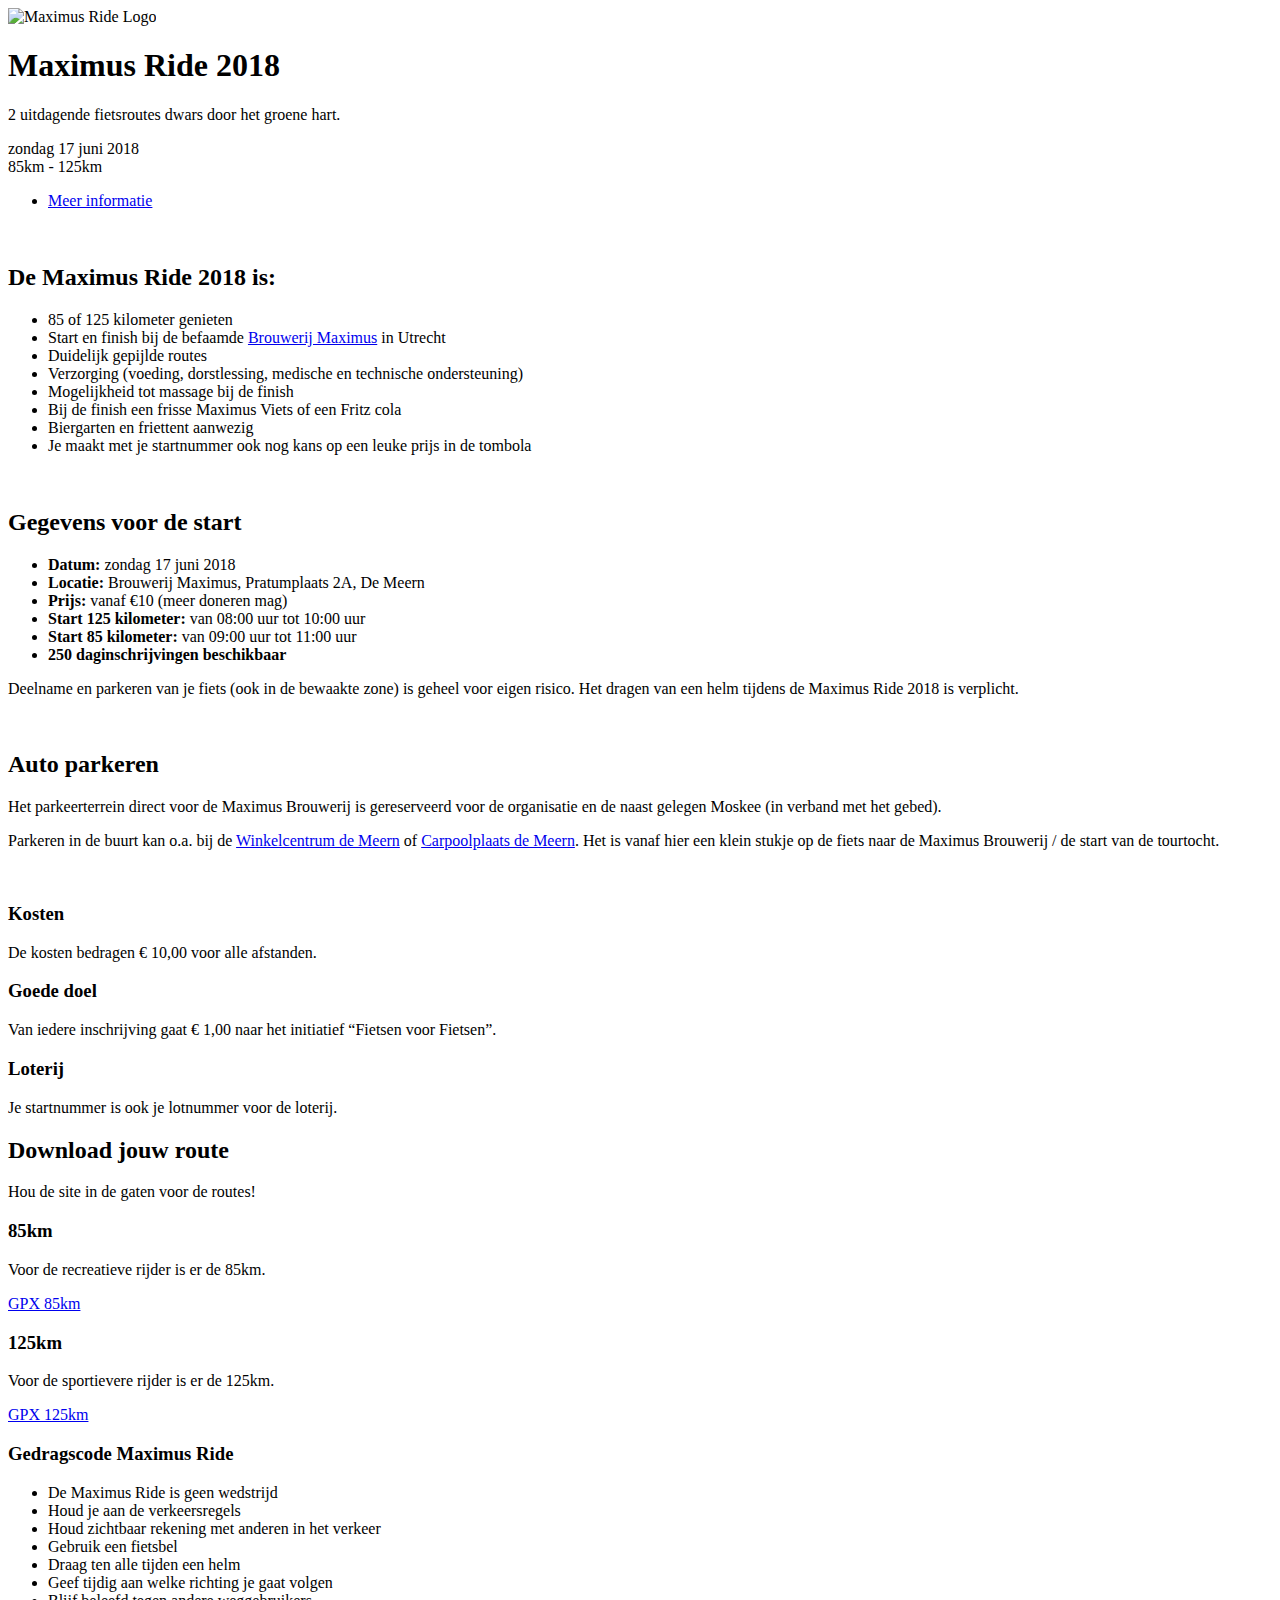
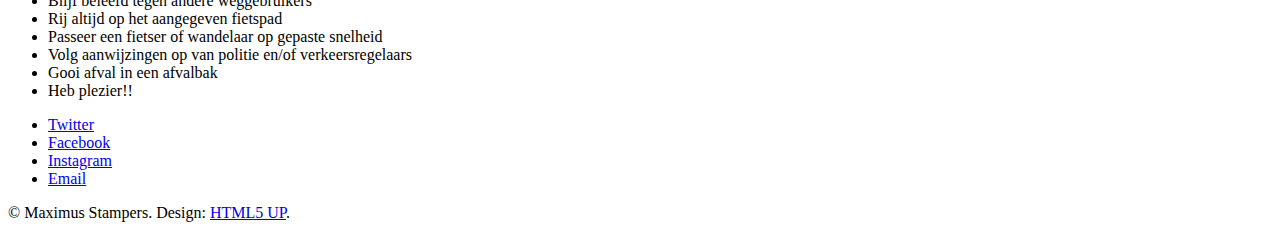
==== index.html @ a83f718f "No "pontje"" ====
<!DOCTYPE HTML>
<html>
	<head>
		<title>Maximus Ride 2018 - zondag 17 juni 2018</title>
		<meta charset="utf-8" />
		<meta name="description" content="Maximus Ride 2018, 2 uitdagende fietsroutes dwars door het groene hart | datum: 17 juni 2018 | afstanden: 85km & 125km">
		<meta name="viewport" content="width=device-width, initial-scale=1" />
		<link rel="stylesheet" href="assets/css/main.css" />
	</head>
	<body>

		<!-- Wrapper -->
			<div id="wrapper" class="divided">

				<!-- One -->
					<section class="banner onload-image-fade-in onload-content-fade-right style2 fullscreen orient-center content-align-center image-position-center">
						<div class="content">
							<img src="images/maximus-ride-logo.svg" alt="Maximus Ride Logo">
							<h1>Maximus Ride 2018</h1>
							<p>2 uitdagende fietsroutes dwars door het groene hart.</p>
							<p class="major"><!--[-->zondag 17 juni 2018<br>85km - 125km<!--]--></p>
							<!-- <p></p> -->
							<ul class="actions vertical">
								<li><a href="#first" class="button icon fa-long-arrow-down big wide smooth-scroll-middle">Meer informatie</a></li>
							</ul>
						</div>
						<div class="image">
							<img src="images/maximus.jpg" alt="" />
						</div>
					</section>

				<!-- Two -->
					<section class="spotlight style1 orient-right content-align-left image-position-center onscroll-image-fade-in" id="first">
						<div class="content">
							<h2>De Maximus Ride 2018 is:</h2>
							<ul>
								<li>85 of 125 kilometer genieten</li>
								<li>Start en finish bij de befaamde <a href='http://www.brouwerijmaximus.nl/' title='Brouwerij Maximus' target='_blank'>Brouwerij Maximus</a> in Utrecht</li>
								<!-- <li>Overtocht met het pontje over de Lek</li> -->
								<li>Duidelijk gepijlde routes</li>
								<li>Verzorging (voeding, dorstlessing, medische en technische ondersteuning)</li>
								<li>Mogelijkheid tot massage bij de finish</li>
								<li>Bij de finish een frisse Maximus Viets of een Fritz cola</li>
								<li>Biergarten en friettent aanwezig</li>
								<li>Je maakt met je startnummer ook nog kans op een leuke prijs in de tombola</li>
							</ul>
						</div>
						<div class="image">
							<img src="images/spotlight01.jpg" alt="" />
						</div>
					</section>

				<!-- Three -->
					<section class="spotlight style1 orient-left content-align-left image-position-center onscroll-image-fade-in">
						<div class="content">
							<h2>Gegevens voor de start</h2>
							<ul>
								<li><strong>Datum:</strong> zondag 17 juni 2018</li>
								<li><strong>Locatie:</strong> Brouwerij Maximus, Pratumplaats 2A, De Meern</li>
								<li><strong>Prijs:</strong> vanaf €10 (meer doneren mag)</li>
								<li><strong>Start 125 kilometer:</strong> van 08:00 uur tot 10:00 uur</li>
								<li><strong>Start 85 kilometer:</strong> van 09:00 uur tot 11:00 uur</li>
								<li><strong>250 daginschrijvingen beschikbaar</strong></li>
							</ul>
							<p>Deelname en parkeren van je fiets (ook in de bewaakte zone) is geheel voor eigen risico. Het dragen van een helm tijdens de Maximus Ride 2018 is verplicht.</p>
						</div>
						<div class="image">
							<img src="images/brouwerij-maximus.jpg" alt="" />
						</div>
					</section>

				<!-- Four -->
					<section class="spotlight style1 orient-right content-align-left image-position-center onscroll-image-fade-in" id="first">
						<div class="content">
							<h2>Auto parkeren</h2>
							<p>Het parkeerterrein direct voor de Maximus Brouwerij is gereserveerd voor de organisatie en de naast gelegen Moskee (in verband met het gebed).</p>
							<p>Parkeren in de buurt kan o.a. bij de <a href='https://www.google.nl/maps/place/Winkelcentrum+De+Meern/@52.0795395,5.0373898,18z/data=!4m5!3m4!1s0x0:0xd7eb134e88cd61e!8m2!3d52.0794537!4d5.0378296'>Winkelcentrum de Meern</a> of <a href='https://www.google.nl/maps/place/Carpoolplaats+De+Meern+(Zuid)/@52.0723272,5.0263444,17z/data=!4m5!3m4!1s0x0:0xf3f510fb3ba8ebaa!8m2!3d52.0711314!4d5.0276291'>Carpoolplaats de Meern</a>. Het is vanaf hier een klein stukje op de fiets naar de Maximus Brouwerij / de start van de tourtocht.</p>
						</div>
						<div class="image">
							<img src="images/parkeren.png" alt="" />
						</div>
					</section>

				<!-- Six -->
					<section class="wrapper style1 align-center">
						<div class="inner">
							<!-- <h2>Ipsum sed consequat</h2>
							<p>Lorem ipsum dolor sit amet, consectetur adipiscing elit. Morbi id ante sed ex pharetra lacinia sit amet vel massa. Donec facilisis laoreet nulla eu bibendum. Donec ut ex risus. Fusce lorem lectus, pharetra pretium massa et, hendrerit vestibulum odio lorem ipsum.</p> -->
							<div class="items style2 medium onscroll-fade-in">
								<section>
									<span class="icon style2 major fa-euro"></span>
									<h3>Kosten</h3>
									<p>De kosten bedragen € 10,00 voor alle afstanden.</p>
								</section>
								<section>
									<span class="icon style2 major fa-heart"></span>
									<h3>Goede doel</h3>
									<p>Van iedere inschrijving gaat € 1,00 naar het initiatief “Fietsen voor Fietsen”.</p>
								</section>
								<section>
									<span class="icon style2 major fa-ticket"></span>
									<h3>Loterij</h3>
									<p>Je startnummer is ook je lotnummer voor de loterij.</p>
								</section>
								<!-- <section>
									<span class="icon style2 major fa-desktop"></span>
									<h3>Aliquam</h3>
									<p>Lorem ipsum dolor sit amet, consectetur adipiscing elit. Morbi dui turpis, cursus eget orci amet aliquam congue semper. Etiam eget ultrices risus nec tempor elit.</p>
								</section>
								<section>
									<span class="icon style2 major fa-refresh"></span>
									<h3>Elit</h3>
									<p>Lorem ipsum dolor sit amet, consectetur adipiscing elit. Morbi dui turpis, cursus eget orci amet aliquam congue semper. Etiam eget ultrices risus nec tempor elit.</p>
								</section>
								<section>
									<span class="icon style2 major fa-hashtag"></span>
									<h3>Morbi</h3>
									<p>Lorem ipsum dolor sit amet, consectetur adipiscing elit. Morbi dui turpis, cursus eget orci amet aliquam congue semper. Etiam eget ultrices risus nec tempor elit.</p>
								</section>
								<section>
									<span class="icon style2 major fa-bolt"></span>
									<h3>Turpis</h3>
									<p>Lorem ipsum dolor sit amet, consectetur adipiscing elit. Morbi dui turpis, cursus eget orci amet aliquam congue semper. Etiam eget ultrices risus nec tempor elit.</p>
								</section>
								<section>
									<span class="icon style2 major fa-envelope"></span>
									<h3>Ultrices</h3>
									<p>Lorem ipsum dolor sit amet, consectetur adipiscing elit. Morbi dui turpis, cursus eget orci amet aliquam congue semper. Etiam eget ultrices risus nec tempor elit.</p>
								</section>
								<section>
									<span class="icon style2 major fa-leaf"></span>
									<h3>Risus</h3>
									<p>Lorem ipsum dolor sit amet, consectetur adipiscing elit. Morbi dui turpis, cursus eget orci amet aliquam congue semper. Etiam eget ultrices risus nec tempor elit.</p>
								</section> -->
							</div>
						</div>
					</section>

					<section class="wrapper style1 align-center">
						<div class="inner">
							<h2>Download jouw route</h2>
							<p>Hou de site in de gaten voor de routes!</p>
							<div class="items style1 big onscroll-fade-in">
								<section>
									<h3>85km</h3>
									<p>Voor de recreatieve rijder is er de 85km.</p>
									<!-- <a href="/routes/85km-Maximus-Ride-2018.gpx" class="button icon fa-download">GPX 85km</a> -->
									<a href="#" class="button icon fa-download disabled">GPX 85km</a>
								</section>
								<section>
									<h3>125km</h3>
									<p>Voor de sportievere rijder is er de 125km.</p>
									<!-- <a href="/routes/125km-Maximus-Ride-2018.gpx" class="button icon fa-download">GPX 125km</a> -->
									<a href="#" class="button icon fa-download disabled">GPX 125km</a>
								</section>
							</div>
						</div>
					</section>

					<!-- Additional Elements -->
					<section class="wrapper style1 align-left">
						<div class="inner">
								<section>
									<div class="content">

										<header>
											<h3>Gedragscode Maximus Ride</h3>
										</header>
										<ul>
											<li>De Maximus Ride is geen wedstrijd</li>
											<li>Houd je aan de verkeersregels</li>
											<li>Houd zichtbaar rekening met anderen in het verkeer</li>
											<li>Gebruik een fietsbel</li>
											<li>Draag ten alle tijden een helm</li>
											<li>Geef tijdig aan welke richting je gaat volgen</li>
											<li>Blijf beleefd tegen andere weggebruikers</li>
											<li>Rij altijd op het aangegeven fietspad</li>
											<li>Passeer een fietser of wandelaar op gepaste snelheid</li>
											<li>Volg aanwijzingen op van politie en/of verkeersregelaars</li>
											<li>Gooi afval in een afvalbak</li>
											<li>Heb plezier!!</li>
										</ul>
									</div>
								</section>
							</div>
						</section>

				<!-- Footer -->
					<footer class="wrapper style1 align-center invert">
						<div class="inner">
							<ul class="icons">
								<li><a href="https://twitter.com/Maximus_Ride" class="icon style2 fa-twitter"><span class="label">Twitter</span></a></li>
								<li><a href="https://www.facebook.com/MaximusRide/" class="icon style2 fa-facebook"><span class="label">Facebook</span></a></li>
								<li><a href="https://www.instagram.com/maximusride3454/" class="icon style2 fa-instagram"><span class="label">Instagram</span></a></li>
								<li><a href="mailto:maximusride@maximus-stampers.nl?Subject=Maximus%20ride" class="icon style2 fa-envelope"><span class="label">Email</span></a></li>
							</ul>
							<p>&copy; Maximus Stampers. Design: <a href="https://html5up.net">HTML5 UP</a>.</p>
						</div>
					</footer>

			</div>

		<!-- Scripts -->
			<script src="assets/js/jquery.min.js"></script>
			<script src="assets/js/jquery.scrollex.min.js"></script>
			<script src="assets/js/jquery.scrolly.min.js"></script>
			<script src="assets/js/skel.min.js"></script>
			<script src="assets/js/util.js"></script>
			<script src="assets/js/main.js"></script>

			<script>
			  (function(i,s,o,g,r,a,m){i['GoogleAnalyticsObject']=r;i[r]=i[r]||function(){
			  (i[r].q=i[r].q||[]).push(arguments)},i[r].l=1*new Date();a=s.createElement(o),
			  m=s.getElementsByTagName(o)[0];a.async=1;a.src=g;m.parentNode.insertBefore(a,m)
			  })(window,document,'script','https://www.google-analytics.com/analytics.js','ga');

			  ga('create', 'UA-97709193-1', 'auto');
			  ga('send', 'pageview');

			</script>

	</body>
	<!--
	Maximus Ride uses Story by HTML5 UP
	html5up.net | @ajlkn
	Free for personal and commercial use under the CCA 3.0 license (html5up.net/license)
	-->
</html>
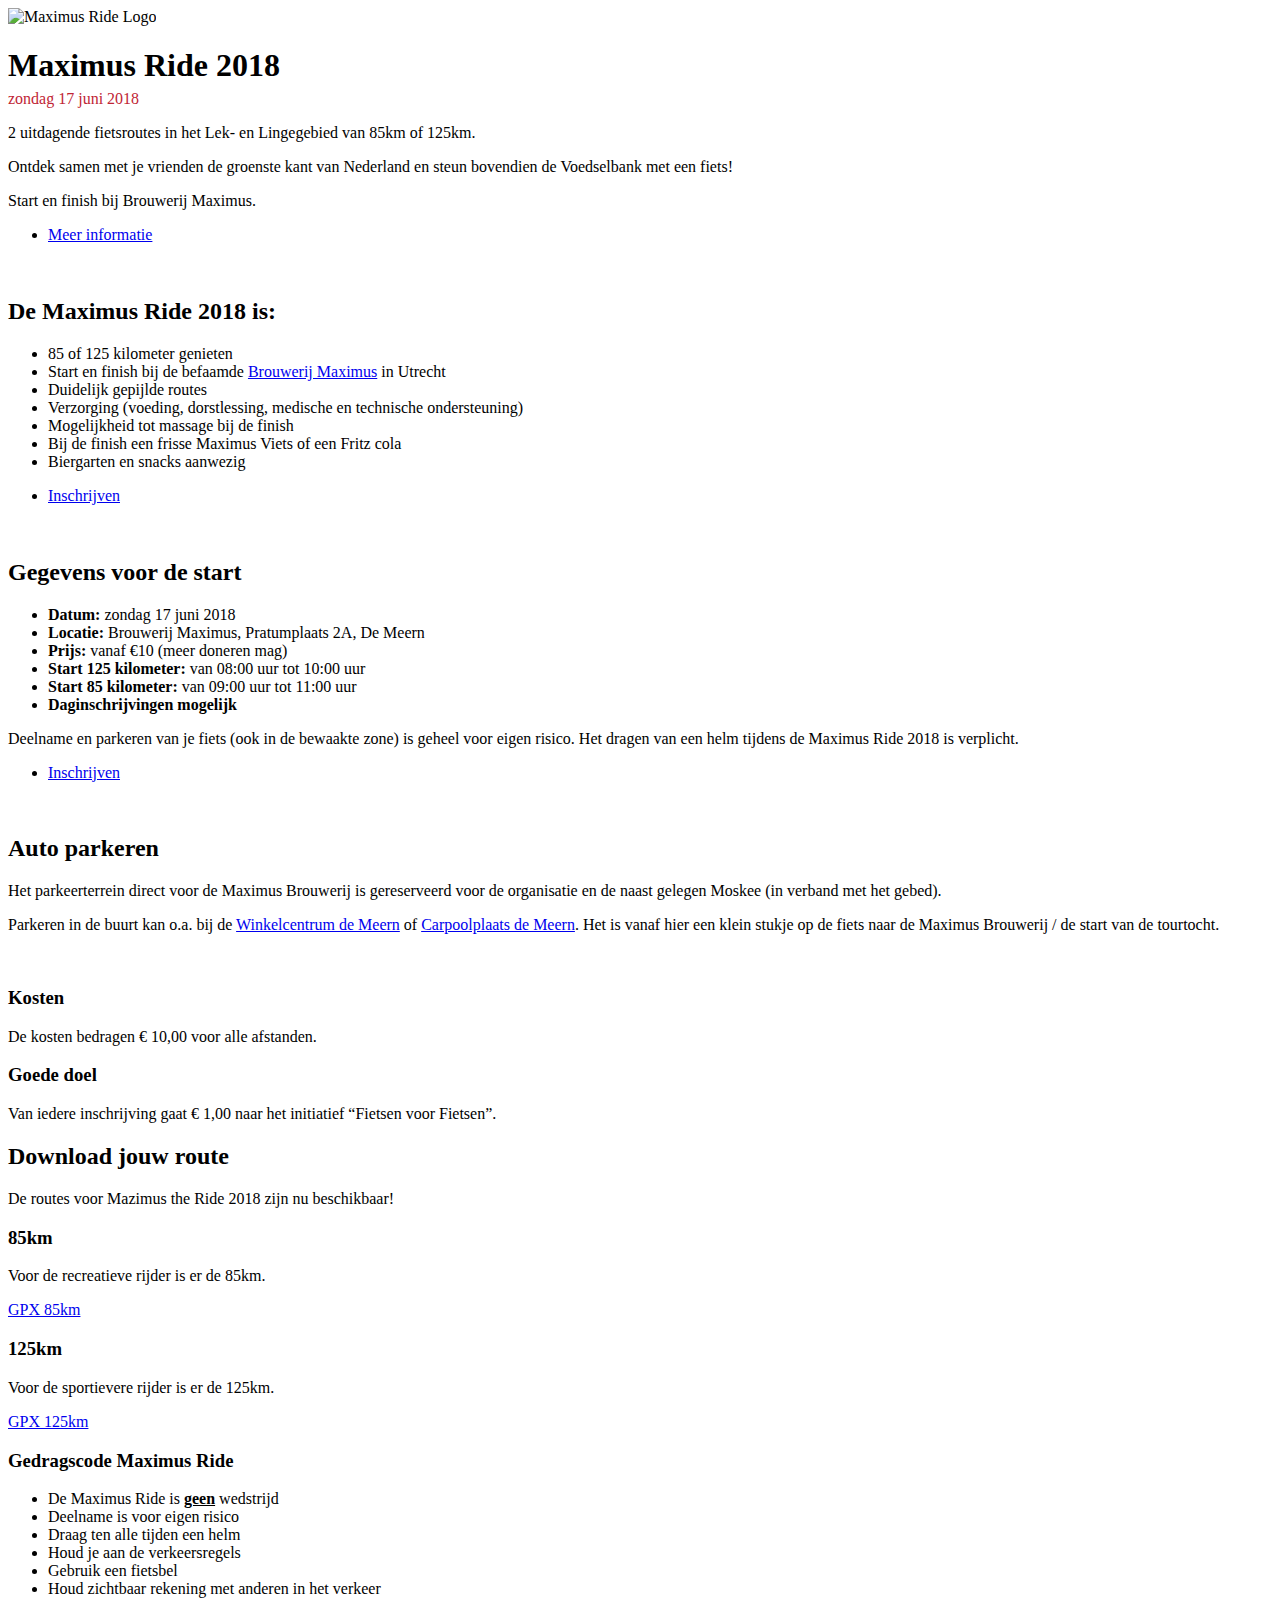
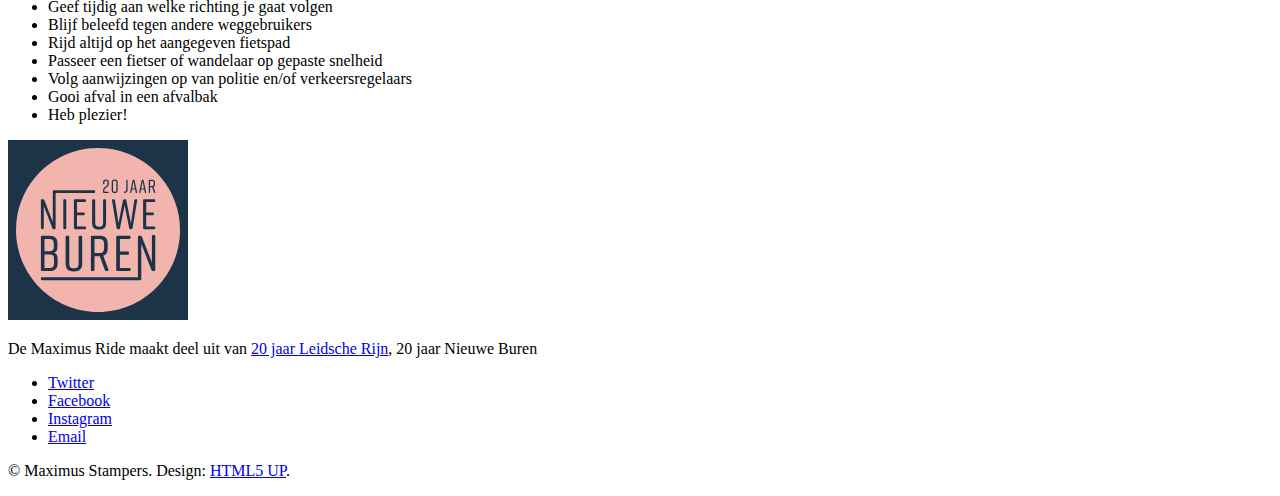
==== commit e5215ae8: "Geen loterij" ====
--- a/index.html
+++ b/index.html
@@ -3,7 +3,7 @@
 	<head>
 		<title>Maximus Ride 2018 - zondag 17 juni 2018</title>
 		<meta charset="utf-8" />
-		<meta name="description" content="Maximus Ride 2018, 2 uitdagende fietsroutes dwars door het groene hart | datum: 17 juni 2018 | afstanden: 85km & 125km">
+		<meta name="description" content="Maximus Ride 2018, 2 uitdagende fietsroutes in het Lek- en Lingegebied | datum: 17 juni 2018 | afstanden: 85km & 125km">
 		<meta name="viewport" content="width=device-width, initial-scale=1" />
 		<link rel="stylesheet" href="assets/css/main.css" />
 	</head>
@@ -17,8 +17,10 @@
 						<div class="content">
 							<img src="images/maximus-ride-logo.svg" alt="Maximus Ride Logo">
 							<h1>Maximus Ride 2018</h1>
-							<p>2 uitdagende fietsroutes dwars door het groene hart.</p>
-							<p class="major"><!--[-->zondag 17 juni 2018<br>85km - 125km<!--]--></p>
+							<p class="major" style='margin-top: -1em; color: #BF2535;'>zondag 17 juni 2018</p>
+							<p>2 uitdagende fietsroutes in het Lek- en Lingegebied van 85km of 125km.</p>
+							<p>Ontdek samen met je vrienden de groenste kant van Nederland en steun bovendien de Voedselbank met een fiets!</p>
+							<p class="major"><!--[-->Start en finish bij Brouwerij Maximus.<!--]--></p>
 							<!-- <p></p> -->
 							<ul class="actions vertical">
 								<li><a href="#first" class="button icon fa-long-arrow-down big wide smooth-scroll-middle">Meer informatie</a></li>
@@ -41,8 +43,10 @@
 								<li>Verzorging (voeding, dorstlessing, medische en technische ondersteuning)</li>
 								<li>Mogelijkheid tot massage bij de finish</li>
 								<li>Bij de finish een frisse Maximus Viets of een Fritz cola</li>
-								<li>Biergarten en friettent aanwezig</li>
-								<li>Je maakt met je startnummer ook nog kans op een leuke prijs in de tombola</li>
+								<li>Biergarten en snacks aanwezig</li>
+							</ul>
+							<ul class="actions vertical">
+								<li><a href="https://maximusstampers.24uurshop.nl/product/2025260/maximus-ride-17-juni-2018" class="button icon fa-external-link-square" target="_blank">Inschrijven</a></li>
 							</ul>
 						</div>
 						<div class="image">
@@ -60,9 +64,12 @@
 								<li><strong>Prijs:</strong> vanaf €10 (meer doneren mag)</li>
 								<li><strong>Start 125 kilometer:</strong> van 08:00 uur tot 10:00 uur</li>
 								<li><strong>Start 85 kilometer:</strong> van 09:00 uur tot 11:00 uur</li>
-								<li><strong>250 daginschrijvingen beschikbaar</strong></li>
+								<li><strong>Daginschrijvingen mogelijk</strong></li>
 							</ul>
 							<p>Deelname en parkeren van je fiets (ook in de bewaakte zone) is geheel voor eigen risico. Het dragen van een helm tijdens de Maximus Ride 2018 is verplicht.</p>
+							<ul class="actions vertical">
+								<li><a href="https://maximusstampers.24uurshop.nl/product/2025260/maximus-ride-17-juni-2018" class="button icon fa-external-link-square" target="_blank">Inschrijven</a></li>
+							</ul>
 						</div>
 						<div class="image">
 							<img src="images/brouwerij-maximus.jpg" alt="" />
@@ -97,11 +104,6 @@
 									<h3>Goede doel</h3>
 									<p>Van iedere inschrijving gaat € 1,00 naar het initiatief “Fietsen voor Fietsen”.</p>
 								</section>
-								<section>
-									<span class="icon style2 major fa-ticket"></span>
-									<h3>Loterij</h3>
-									<p>Je startnummer is ook je lotnummer voor de loterij.</p>
-								</section>
 								<!-- <section>
 									<span class="icon style2 major fa-desktop"></span>
 									<h3>Aliquam</h3>
@@ -139,19 +141,19 @@
 					<section class="wrapper style1 align-center">
 						<div class="inner">
 							<h2>Download jouw route</h2>
-							<p>Hou de site in de gaten voor de routes!</p>
+							<p>De routes voor Mazimus the Ride 2018 zijn nu beschikbaar!</p>
 							<div class="items style1 big onscroll-fade-in">
 								<section>
 									<h3>85km</h3>
 									<p>Voor de recreatieve rijder is er de 85km.</p>
-									<!-- <a href="/routes/85km-Maximus-Ride-2018.gpx" class="button icon fa-download">GPX 85km</a> -->
-									<a href="#" class="button icon fa-download disabled">GPX 85km</a>
+									<a href="/routes/85km-Maximus-Ride-2018.gpx" class="button icon fa-download">GPX 85km</a>
+									<!-- <a href="#" class="button icon fa-download disabled">GPX 85km</a> -->
 								</section>
 								<section>
 									<h3>125km</h3>
 									<p>Voor de sportievere rijder is er de 125km.</p>
-									<!-- <a href="/routes/125km-Maximus-Ride-2018.gpx" class="button icon fa-download">GPX 125km</a> -->
-									<a href="#" class="button icon fa-download disabled">GPX 125km</a>
+									<a href="/routes/125km-Maximus-Ride-2018.gpx" class="button icon fa-download">GPX 125km</a>
+									<!-- <a href="#" class="button icon fa-download disabled">GPX 125km</a> -->
 								</section>
 							</div>
 						</div>
@@ -167,22 +169,32 @@
 											<h3>Gedragscode Maximus Ride</h3>
 										</header>
 										<ul>
-											<li>De Maximus Ride is geen wedstrijd</li>
+											<li>De Maximus Ride is <strong style='text-decoration: underline;'>geen</strong> wedstrijd</li>
+											<li>Deelname is voor eigen risico</li>
+											<li>Draag ten alle tijden een helm</li>
 											<li>Houd je aan de verkeersregels</li>
+											<li>Gebruik een fietsbel</li>
 											<li>Houd zichtbaar rekening met anderen in het verkeer</li>
-											<li>Gebruik een fietsbel</li>
-											<li>Draag ten alle tijden een helm</li>
 											<li>Geef tijdig aan welke richting je gaat volgen</li>
 											<li>Blijf beleefd tegen andere weggebruikers</li>
-											<li>Rij altijd op het aangegeven fietspad</li>
+											<li>Rijd altijd op het aangegeven fietspad</li>
 											<li>Passeer een fietser of wandelaar op gepaste snelheid</li>
 											<li>Volg aanwijzingen op van politie en/of verkeersregelaars</li>
 											<li>Gooi afval in een afvalbak</li>
-											<li>Heb plezier!!</li>
+											<li>Heb plezier!</li>
 										</ul>
 									</div>
 								</section>
 							</div>
+						</section>
+
+						<section class="wrapper style1 align-center">
+							<div class="inner">
+
+								<svg xmlns="http://www.w3.org/2000/svg" width="180" height="180" viewBox="0 0 180 180"><style>.a{fill:#1D3448;}</style><g fill="none"><polygon points="0 180 180 180 180 0 0 0" class="a"/><path d="M172 90C172 135.3 135.3 172 90 172 44.7 172 8 135.3 8 90 8 44.7 44.7 8 90 8 135.3 8 172 44.7 172 90" fill="#F1B5AE"/><g class="a"><path d="M34 89.2L34.6 89.2C35.4 89.2 35.8 88.8 35.8 88L35.8 66 44.4 88.3C44.6 88.9 45 89.2 45.6 89.2L46.5 89.2C47.3 89.2 47.6 88.8 47.6 88L47.6 53 86.1 53C86.8 53 87.1 52.6 87.1 52L87.1 51.2C87.1 50.5 86.8 50.2 86.1 50.2L45.9 50.2C45.2 50.2 44.8 50.6 44.8 51.3L44.8 81.9 36.3 60.1C36.1 59.5 35.7 59.2 35.1 59.2L34 59.2C33.3 59.2 32.9 59.6 32.9 60.3L32.9 88C32.9 88.8 33.3 89.2 34 89.2"/><path d="M58.3 88L58.3 60.3C58.3 59.6 57.9 59.2 57.2 59.2L56.4 59.2C55.6 59.2 55.3 59.6 55.3 60.3L55.3 88C55.3 88.8 55.6 89.2 56.4 89.2L57.2 89.2C57.9 89.2 58.3 88.8 58.3 88"/><path d="M78.1 88L78.1 87.5C78.1 86.8 77.7 86.4 77 86.4L69 86.4 69 75.3 75.6 75.3C76.3 75.3 76.7 75 76.7 74.2L76.7 73.7C76.7 73 76.3 72.6 75.6 72.6L69 72.6 69 62 76.9 62C77.6 62 78 61.6 78 60.9L78 60.3C78 59.6 77.6 59.2 76.9 59.2L67 59.2C66.3 59.2 65.9 59.6 65.9 60.3L65.9 88C65.9 88.8 66.3 89.2 67 89.2L77 89.2C77.7 89.2 78.1 88.8 78.1 88"/><path d="M86 59.2L85.2 59.2C84.5 59.2 84.1 59.6 84.1 60.3L84.1 83.2C84.1 87.6 86.5 89.5 91 89.5L91.2 89.5C95.7 89.5 98.1 87.5 98.1 83.2L98.1 60.3C98.1 59.6 97.8 59.2 97 59.2L96.2 59.2C95.5 59.2 95.1 59.6 95.1 60.3L95.1 82.4C95.1 85.5 94 86.7 91.1 86.7 88.3 86.7 87.2 85.5 87.2 82.4L87.2 60.3C87.2 59.6 86.8 59.2 86 59.2"/><path d="M105.8 59.2L105 59.2C104.2 59.2 103.8 59.7 104 60.4L108.6 88.1C108.7 88.8 109.1 89.2 109.8 89.2L110.8 89.2C111.4 89.2 111.9 88.9 112 88.2L116.6 65.2 121.2 88.2C121.4 88.8 121.8 89.2 122.5 89.2L123.4 89.2C124.1 89.2 124.4 88.8 124.6 88.1L129.2 60.4C129.3 59.7 128.9 59.2 128.2 59.2L127.5 59.2C126.8 59.2 126.4 59.6 126.3 60.3L122.9 83.3 118.3 60.2C118.2 59.6 117.7 59.2 117.1 59.2L116.2 59.2C115.6 59.2 115.1 59.6 115 60.2L110.5 83.3 107 60.3C106.9 59.6 106.5 59.2 105.8 59.2"/><path d="M146.2 86.4L138.2 86.4 138.2 75.3 144.8 75.3C145.5 75.3 145.9 75 145.9 74.2L145.9 73.7C145.9 73 145.5 72.6 144.8 72.6L138.2 72.6 138.2 62 146.1 62C146.8 62 147.2 61.6 147.2 60.9L147.2 60.3C147.2 59.6 146.8 59.2 146.1 59.2L136.2 59.2C135.5 59.2 135.1 59.6 135.1 60.3L135.1 88C135.1 88.8 135.5 89.2 136.2 89.2L146.2 89.2C146.9 89.2 147.3 88.8 147.3 88L147.3 87.5C147.3 86.8 146.9 86.4 146.2 86.4"/><path d="M36.5 114.5L41.6 114.5C44.5 114.5 46 115.6 46 118.1L46 123.4C46 126.4 44.8 127.9 41.6 127.9L36.5 127.9 36.5 114.5ZM36.5 99L41.4 99C44.6 99 45.8 100.5 45.8 103.5L45.8 107.6C45.8 110.1 44.3 111.2 41.4 111.2L36.5 111.2 36.5 99ZM34.2 131.1L41.4 131.1C46.8 131.1 49.6 128.3 49.6 124.2L49.6 118.4C49.6 115.9 48.8 113.2 45.5 112.7 48.6 112.4 49.4 109.6 49.4 107.2L49.4 102.7C49.4 98.6 46.9 95.8 41.5 95.8L34.2 95.8C33.4 95.8 32.9 96.2 32.9 97.1L32.9 129.8C32.9 130.7 33.4 131.1 34.2 131.1Z"/><path d="M65.8 131.5L66 131.5C71.4 131.5 74.2 129.2 74.2 124.1L74.2 97.1C74.2 96.2 73.7 95.8 72.9 95.8L71.9 95.8C71.1 95.8 70.6 96.2 70.6 97.1L70.6 123.2C70.6 126.8 69.3 128.3 65.9 128.3 62.5 128.3 61.3 126.8 61.3 123.2L61.3 97.1C61.3 96.2 60.8 95.8 59.9 95.8L58.9 95.8C58.1 95.8 57.6 96.2 57.6 97.1L57.6 124.1C57.6 129.3 60.5 131.5 65.8 131.5"/><path d="M96.1 107.9C96.1 111.6 94.6 113 91.2 113L86.5 113 86.5 99 91.2 99C94.6 99 96.1 100.5 96.1 104.1L96.1 107.9ZM99.7 108.7L99.7 103.2C99.7 98.2 96.8 95.8 91.4 95.8L84.2 95.8C83.4 95.8 82.9 96.2 82.9 97.1L82.9 129.8C82.9 130.7 83.4 131.1 84.2 131.1L85.2 131.1C86 131.1 86.5 130.7 86.5 129.8L86.5 116.2 91.8 116.2 96.8 130.1C97.1 130.8 97.6 131.1 98.3 131.1L99.4 131.1C100.3 131.1 100.7 130.5 100.4 129.6L95.3 115.7C98.2 114.7 99.7 112.4 99.7 108.7Z"/><path d="M121.2 99C122.1 99 122.5 98.6 122.5 97.7L122.5 97.1C122.5 96.2 122.1 95.8 121.2 95.8L109.6 95.8C108.7 95.8 108.2 96.2 108.2 97.1L108.2 129.8C108.2 130.7 108.7 131.1 109.6 131.1L121.4 131.1C122.2 131.1 122.7 130.7 122.7 129.8L122.7 129.2C122.7 128.3 122.2 127.9 121.4 127.9L111.9 127.9 111.9 114.8 119.7 114.8C120.5 114.8 121 114.4 121 113.5L121 112.9C121 112 120.5 111.6 119.7 111.6L111.9 111.6 111.9 99 121.2 99"/><path d="M146 95.1L145.2 95.1C144.4 95.1 143.9 95.6 143.9 96.4L143.9 122.6 133.9 96.8C133.7 96.1 133.2 95.8 132.5 95.8L131.2 95.8C130.3 95.8 129.9 96.2 129.9 97.1L129.9 137.3 33.9 137.3C33.3 137.3 32.9 137.7 32.9 138.4L32.9 139.1C32.9 139.8 33.3 140.2 33.9 140.2L132.1 140.2C132.5 140.2 132.7 140.1 132.9 139.9 133.1 139.6 133.3 139.3 133.3 138.9L133.3 103.8 143.4 130.1C143.7 130.8 144.2 131.1 144.9 131.1L146 131.1C146.9 131.1 147.3 130.7 147.3 129.8L147.3 96.4C147.3 95.6 146.9 95.1 146 95.1"/><path d="M95.5 52.9L100.3 52.9C100.7 52.9 100.8 52.7 100.8 52.4L100.8 52.2C100.8 51.9 100.7 51.7 100.3 51.7L96.4 51.7 96.4 50.2C96.4 49.2 97.1 48.5 98.4 47.4 99.7 46.3 100.8 45.5 100.8 44.2L100.8 42.3C100.8 40.5 99.9 39.6 98 39.6L97.9 39.6C96.1 39.6 95.1 40.5 95.1 42.3L95.1 43.7C95.1 44 95.3 44.2 95.6 44.2L95.9 44.2C96.2 44.2 96.4 44 96.4 43.7L96.4 42.5C96.4 41.3 96.9 40.8 97.9 40.8 99 40.8 99.5 41.3 99.5 42.5L99.5 44C99.5 44.9 98.9 45.4 97.7 46.4 96.2 47.5 95.1 48.5 95.1 50.2L95.1 52.4C95.1 52.7 95.2 52.9 95.5 52.9"/><path d="M105 42.7C105 41.3 105.6 40.8 106.7 40.8 107.8 40.8 108.4 41.3 108.4 42.7L108.4 49.9C108.4 51.3 107.8 51.8 106.7 51.8 105.6 51.8 105 51.3 105 49.9L105 42.7ZM106.6 53L106.8 53C108.6 53 109.7 52.1 109.7 50.2L109.7 42.4C109.7 40.5 108.6 39.6 106.8 39.6L106.6 39.6C104.7 39.6 103.7 40.5 103.7 42.4L103.7 50.2C103.7 52.1 104.7 53 106.6 53Z"/><path d="M116.4 52.9L116.5 52.9C118.5 52.9 119.6 52 119.6 50.1L119.6 40.2C119.6 39.9 119.4 39.8 119.1 39.8L118.8 39.8C118.5 39.8 118.3 39.9 118.3 40.2L118.3 49.7C118.3 51.1 117.7 51.6 116.5 51.6L116.4 51.6C116.1 51.6 115.9 51.8 115.9 52.1L115.9 52.4C115.9 52.7 116.1 52.9 116.4 52.9"/><path d="M125.6 41.6L126.9 48.4 124.2 48.4 125.6 41.6ZM122.5 52.9L122.9 52.9C123.2 52.9 123.3 52.7 123.4 52.4L123.9 49.6 127.2 49.6 127.7 52.4C127.8 52.7 128 52.9 128.3 52.9L128.6 52.9C129 52.9 129.2 52.7 129.1 52.3L126.5 40.2C126.4 39.9 126.2 39.8 125.9 39.8L125.2 39.8C124.9 39.8 124.7 39.9 124.7 40.2L122.1 52.3C122 52.7 122.2 52.9 122.5 52.9Z"/><path d="M134.6 41.6L136 48.4 133.2 48.4 134.6 41.6ZM131.6 52.9L131.9 52.9C132.2 52.9 132.4 52.7 132.4 52.4L133 49.6 136.2 49.6 136.8 52.4C136.8 52.7 137 52.9 137.3 52.9L137.7 52.9C138 52.9 138.2 52.7 138.2 52.3L135.5 40.2C135.5 39.9 135.3 39.8 135 39.8L134.3 39.8C134 39.8 133.8 39.9 133.7 40.2L131.1 52.3C131.1 52.7 131.3 52.9 131.6 52.9Z"/><path d="M142.1 41L143.9 41C145.1 41 145.7 41.5 145.7 42.9L145.7 44.2C145.7 45.6 145.1 46.1 143.9 46.1L142.1 46.1 142.1 41ZM141.3 52.9L141.6 52.9C141.9 52.9 142.1 52.7 142.1 52.4L142.1 47.3 144.1 47.3 145.9 52.5C146 52.7 146.2 52.9 146.5 52.9L146.9 52.9C147.2 52.9 147.4 52.6 147.3 52.3L145.4 47.1C146.4 46.8 147 45.9 147 44.6L147 42.5C147 40.6 145.9 39.8 143.9 39.8L141.3 39.8C140.9 39.8 140.8 39.9 140.8 40.2L140.8 52.4C140.8 52.7 140.9 52.9 141.3 52.9Z"/></g></g></svg>
+								<p>De Maximus Ride maakt deel uit van <a href='http://www.20jaarleidscherijn.nl'>20 jaar Leidsche Rijn</a>, 20 jaar Nieuwe Buren</p>
+							</div>
+
 						</section>
 
 				<!-- Footer -->
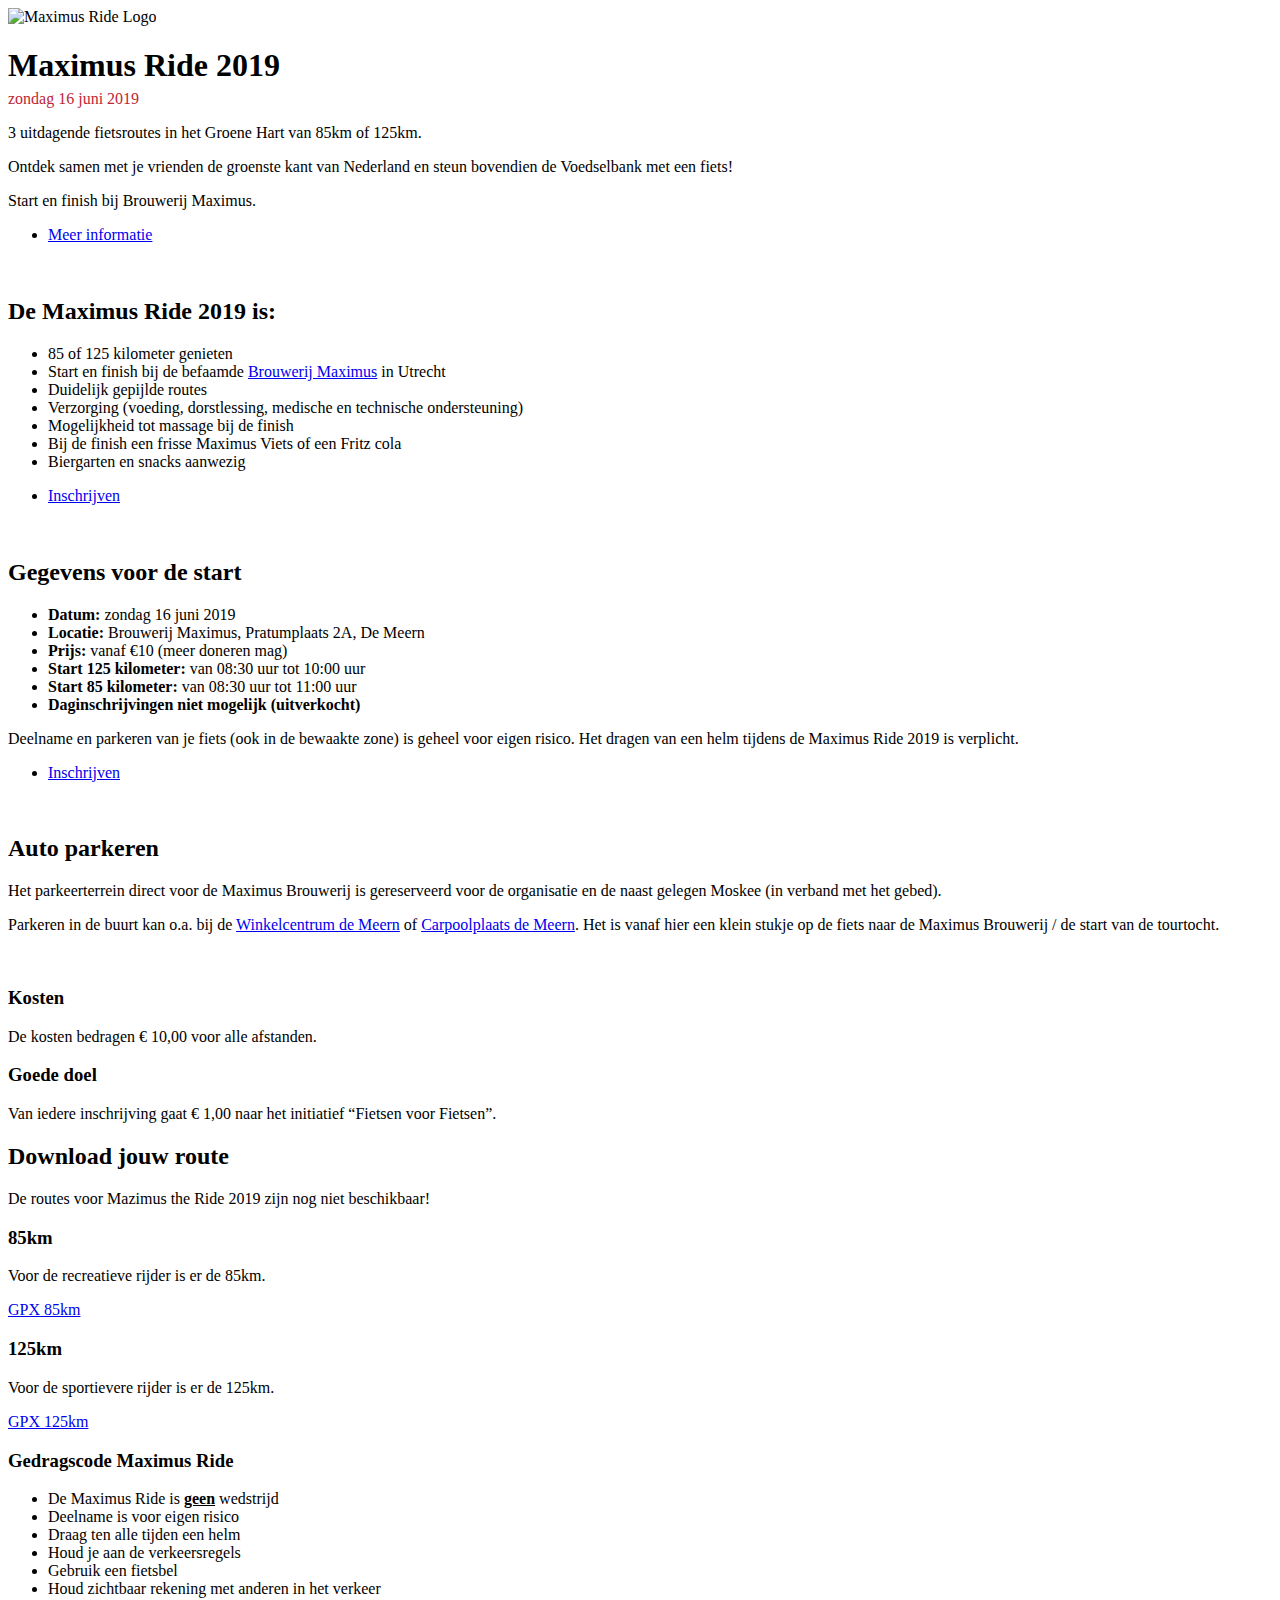
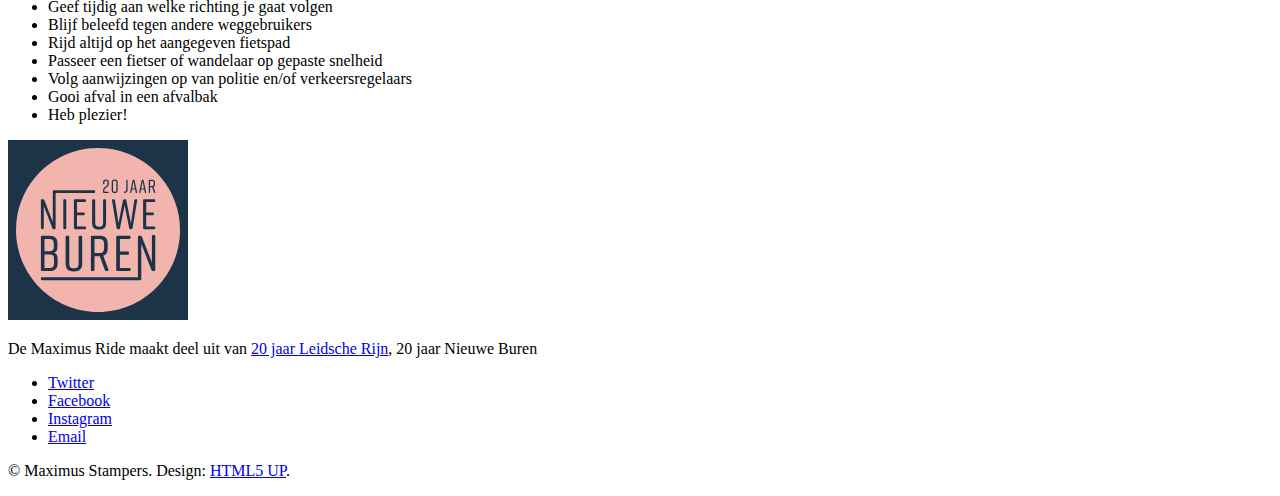
==== commit 0b59a07d: "Update index.html" ====
--- a/index.html
+++ b/index.html
@@ -1,9 +1,9 @@
 <!DOCTYPE HTML>
 <html>
 	<head>
-		<title>Maximus Ride 2018 - zondag 17 juni 2018</title>
+		<title>Maximus Ride 2019 - zondag 16 juni 2019</title>
 		<meta charset="utf-8" />
-		<meta name="description" content="Maximus Ride 2018, 2 uitdagende fietsroutes in het Lek- en Lingegebied | datum: 17 juni 2018 | afstanden: 85km & 125km">
+		<meta name="description" content="Maximus Ride 2019, 2 uitdagende fietsroutes in het Lek- en Lingegebied | datum: 16 juni 2019 | afstanden: 85km & 125km">
 		<meta name="viewport" content="width=device-width, initial-scale=1" />
 		<link rel="stylesheet" href="assets/css/main.css" />
 	</head>
@@ -15,10 +15,10 @@
 				<!-- One -->
 					<section class="banner onload-image-fade-in onload-content-fade-right style2 fullscreen orient-center content-align-center image-position-center">
 						<div class="content">
-							<img src="images/maximus-ride-logo.svg" alt="Maximus Ride Logo">
-							<h1>Maximus Ride 2018</h1>
-							<p class="major" style='margin-top: -1em; color: #BF2535;'>zondag 17 juni 2018</p>
-							<p>2 uitdagende fietsroutes in het Lek- en Lingegebied van 85km of 125km.</p>
+							<img src="images/maximus-ride-logo-2019.svg" alt="Maximus Ride Logo">
+							<h1>Maximus Ride 2019</h1>
+							<p class="major" style='margin-top: -1em; color: #BF2535;'>zondag 16 juni 2019</p>
+							<p>3 uitdagende fietsroutes in het Groene Hart van 85km of 125km.</p>
 							<p>Ontdek samen met je vrienden de groenste kant van Nederland en steun bovendien de Voedselbank met een fiets!</p>
 							<p class="major"><!--[-->Start en finish bij Brouwerij Maximus.<!--]--></p>
 							<!-- <p></p> -->
@@ -34,7 +34,7 @@
 				<!-- Two -->
 					<section class="spotlight style1 orient-right content-align-left image-position-center onscroll-image-fade-in" id="first">
 						<div class="content">
-							<h2>De Maximus Ride 2018 is:</h2>
+							<h2>De Maximus Ride 2019 is:</h2>
 							<ul>
 								<li>85 of 125 kilometer genieten</li>
 								<li>Start en finish bij de befaamde <a href='http://www.brouwerijmaximus.nl/' title='Brouwerij Maximus' target='_blank'>Brouwerij Maximus</a> in Utrecht</li>
@@ -46,7 +46,7 @@
 								<li>Biergarten en snacks aanwezig</li>
 							</ul>
 							<ul class="actions vertical">
-								<li><a href="https://maximusstampers.24uurshop.nl/product/2025260/maximus-ride-17-juni-2018" class="button icon fa-external-link-square" target="_blank">Inschrijven</a></li>
+								<li><a href="https://maximusstampers.24uurshop.nl/product/2025260/maximus-ride-17-juni-2019" class="button icon fa-external-link-square" target="_blank">Inschrijven</a></li>
 							</ul>
 						</div>
 						<div class="image">
@@ -59,16 +59,16 @@
 						<div class="content">
 							<h2>Gegevens voor de start</h2>
 							<ul>
-								<li><strong>Datum:</strong> zondag 17 juni 2018</li>
+								<li><strong>Datum:</strong> zondag 16 juni 2019</li>
 								<li><strong>Locatie:</strong> Brouwerij Maximus, Pratumplaats 2A, De Meern</li>
 								<li><strong>Prijs:</strong> vanaf €10 (meer doneren mag)</li>
-								<li><strong>Start 125 kilometer:</strong> van 08:00 uur tot 10:00 uur</li>
-								<li><strong>Start 85 kilometer:</strong> van 09:00 uur tot 11:00 uur</li>
-								<li><strong>Daginschrijvingen mogelijk</strong></li>
-							</ul>
-							<p>Deelname en parkeren van je fiets (ook in de bewaakte zone) is geheel voor eigen risico. Het dragen van een helm tijdens de Maximus Ride 2018 is verplicht.</p>
+								<li><strong>Start 125 kilometer:</strong> van 08:30 uur tot 10:00 uur</li>
+								<li><strong>Start 85 kilometer:</strong> van 08:30 uur tot 11:00 uur</li>
+								<li><strong>Daginschrijvingen niet mogelijk (uitverkocht)</strong></li>
+							</ul>
+							<p>Deelname en parkeren van je fiets (ook in de bewaakte zone) is geheel voor eigen risico. Het dragen van een helm tijdens de Maximus Ride 2019 is verplicht.</p>
 							<ul class="actions vertical">
-								<li><a href="https://maximusstampers.24uurshop.nl/product/2025260/maximus-ride-17-juni-2018" class="button icon fa-external-link-square" target="_blank">Inschrijven</a></li>
+								<li><a href="https://maximusstampers.24uurshop.nl/product/2025260/maximus-ride-17-juni-2019" class="button icon fa-external-link-square" target="_blank">Inschrijven</a></li>
 							</ul>
 						</div>
 						<div class="image">
@@ -141,19 +141,19 @@
 					<section class="wrapper style1 align-center">
 						<div class="inner">
 							<h2>Download jouw route</h2>
-							<p>De routes voor Mazimus the Ride 2018 zijn nu beschikbaar!</p>
+							<p>De routes voor Mazimus the Ride 2019 zijn nog niet beschikbaar!</p>
 							<div class="items style1 big onscroll-fade-in">
 								<section>
 									<h3>85km</h3>
 									<p>Voor de recreatieve rijder is er de 85km.</p>
-									<a href="/routes/85km-Maximus-Ride-2018.gpx" class="button icon fa-download">GPX 85km</a>
-									<!-- <a href="#" class="button icon fa-download disabled">GPX 85km</a> -->
+									<!-- <a href="/routes/85km-Maximus-Ride-2019.gpx" class="button icon fa-download">GPX 85km</a> -->
+									<a href="#" class="button icon fa-download disabled">GPX 85km</a>
 								</section>
 								<section>
 									<h3>125km</h3>
 									<p>Voor de sportievere rijder is er de 125km.</p>
-									<a href="/routes/125km-Maximus-Ride-2018.gpx" class="button icon fa-download">GPX 125km</a>
-									<!-- <a href="#" class="button icon fa-download disabled">GPX 125km</a> -->
+									<!-- <a href="/routes/125km-Maximus-Ride-2019.gpx" class="button icon fa-download">GPX 125km</a> -->
+									<a href="#" class="button icon fa-download disabled">GPX 125km</a>
 								</section>
 							</div>
 						</div>
@@ -237,4 +237,4 @@
 	html5up.net | @ajlkn
 	Free for personal and commercial use under the CCA 3.0 license (html5up.net/license)
 	-->
-</html>+</html>
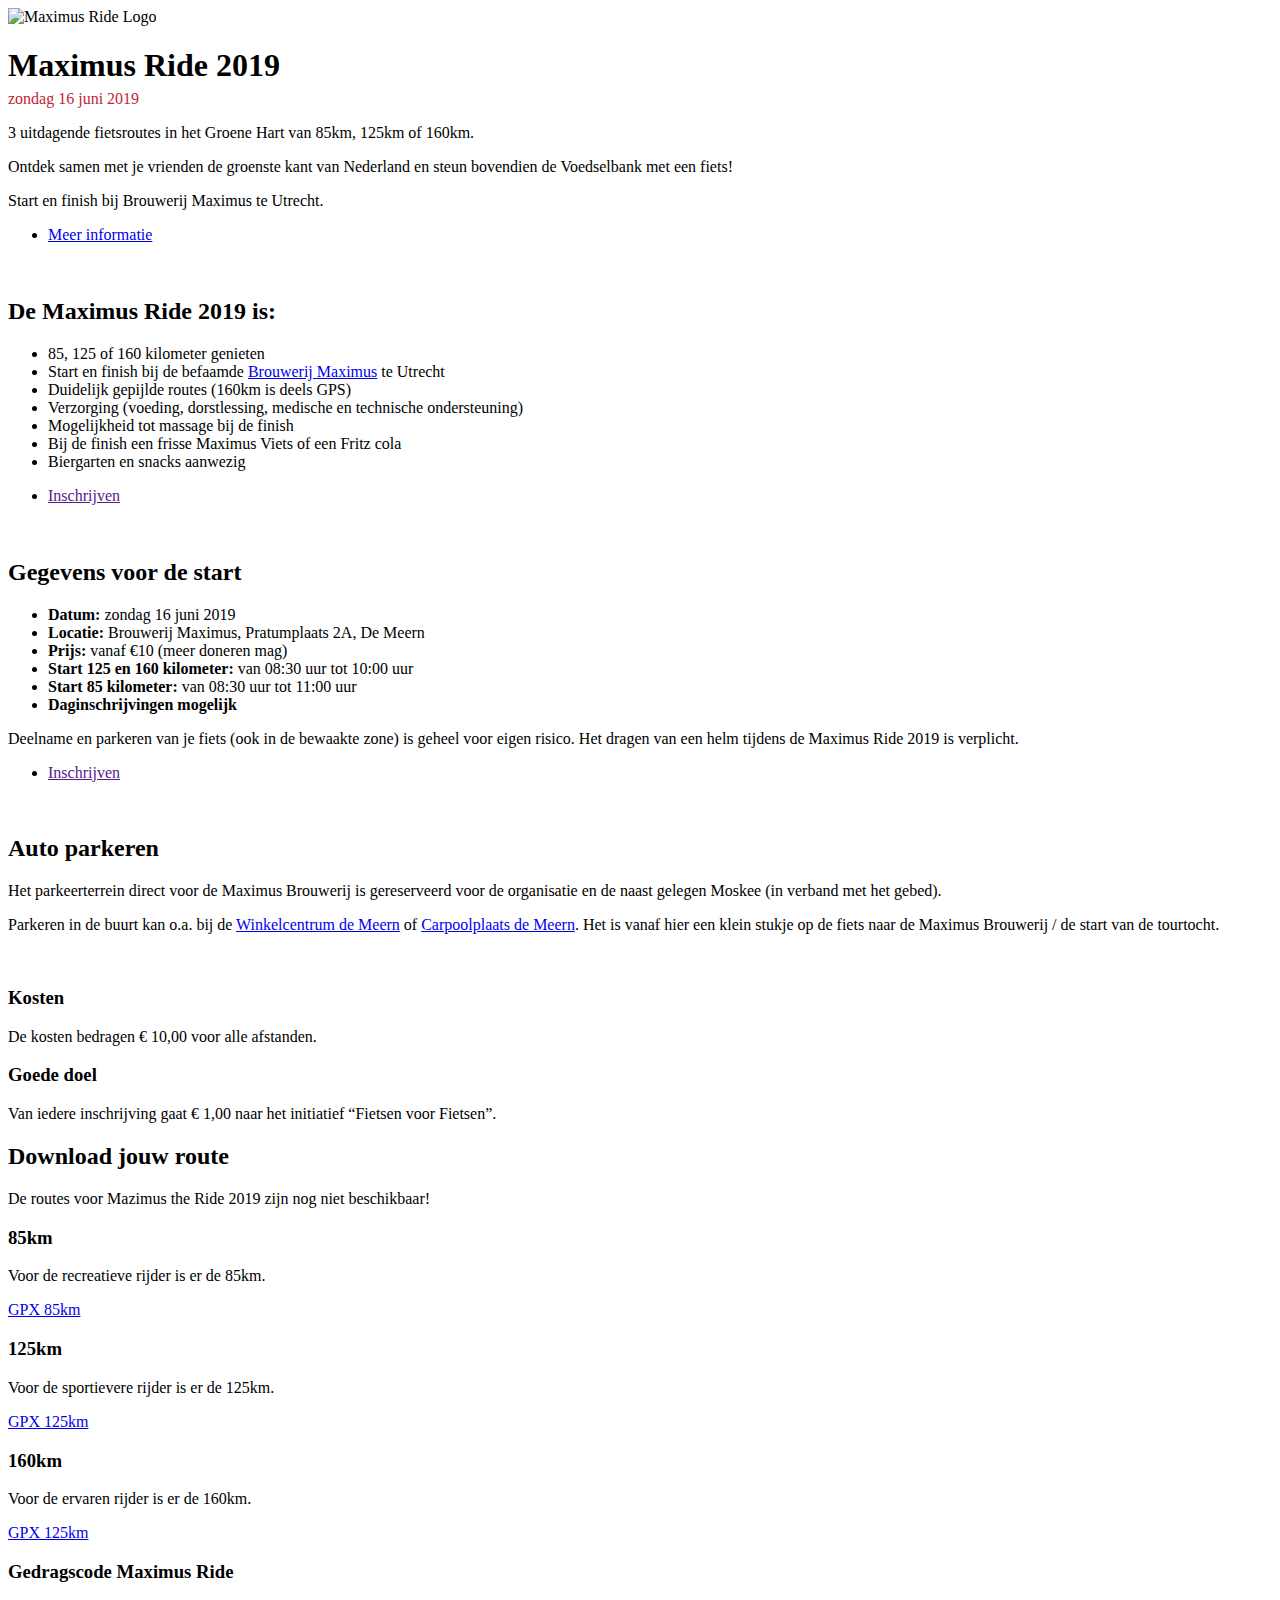
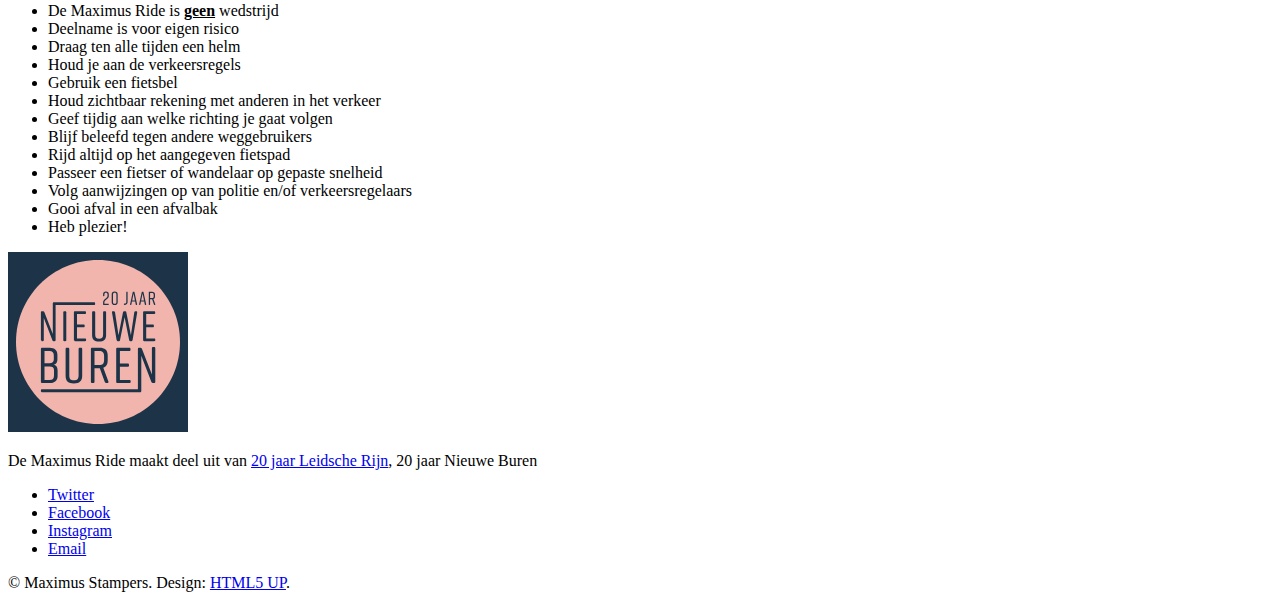
==== commit 5b7261fa: "Merge pull request #1 from jhnvdk/patch-1" ====
--- a/index.html
+++ b/index.html
@@ -1,240 +1,250 @@
-<!DOCTYPE HTML>
-<html>
-	<head>
-		<title>Maximus Ride 2019 - zondag 16 juni 2019</title>
-		<meta charset="utf-8" />
-		<meta name="description" content="Maximus Ride 2019, 2 uitdagende fietsroutes in het Lek- en Lingegebied | datum: 16 juni 2019 | afstanden: 85km & 125km">
-		<meta name="viewport" content="width=device-width, initial-scale=1" />
-		<link rel="stylesheet" href="assets/css/main.css" />
-	</head>
-	<body>
-
-		<!-- Wrapper -->
-			<div id="wrapper" class="divided">
-
-				<!-- One -->
-					<section class="banner onload-image-fade-in onload-content-fade-right style2 fullscreen orient-center content-align-center image-position-center">
-						<div class="content">
-							<img src="images/maximus-ride-logo-2019.svg" alt="Maximus Ride Logo">
-							<h1>Maximus Ride 2019</h1>
-							<p class="major" style='margin-top: -1em; color: #BF2535;'>zondag 16 juni 2019</p>
-							<p>3 uitdagende fietsroutes in het Groene Hart van 85km of 125km.</p>
-							<p>Ontdek samen met je vrienden de groenste kant van Nederland en steun bovendien de Voedselbank met een fiets!</p>
-							<p class="major"><!--[-->Start en finish bij Brouwerij Maximus.<!--]--></p>
-							<!-- <p></p> -->
-							<ul class="actions vertical">
-								<li><a href="#first" class="button icon fa-long-arrow-down big wide smooth-scroll-middle">Meer informatie</a></li>
-							</ul>
-						</div>
-						<div class="image">
-							<img src="images/maximus.jpg" alt="" />
-						</div>
-					</section>
-
-				<!-- Two -->
-					<section class="spotlight style1 orient-right content-align-left image-position-center onscroll-image-fade-in" id="first">
-						<div class="content">
-							<h2>De Maximus Ride 2019 is:</h2>
-							<ul>
-								<li>85 of 125 kilometer genieten</li>
-								<li>Start en finish bij de befaamde <a href='http://www.brouwerijmaximus.nl/' title='Brouwerij Maximus' target='_blank'>Brouwerij Maximus</a> in Utrecht</li>
-								<!-- <li>Overtocht met het pontje over de Lek</li> -->
-								<li>Duidelijk gepijlde routes</li>
-								<li>Verzorging (voeding, dorstlessing, medische en technische ondersteuning)</li>
-								<li>Mogelijkheid tot massage bij de finish</li>
-								<li>Bij de finish een frisse Maximus Viets of een Fritz cola</li>
-								<li>Biergarten en snacks aanwezig</li>
-							</ul>
-							<ul class="actions vertical">
-								<li><a href="https://maximusstampers.24uurshop.nl/product/2025260/maximus-ride-17-juni-2019" class="button icon fa-external-link-square" target="_blank">Inschrijven</a></li>
-							</ul>
-						</div>
-						<div class="image">
-							<img src="images/spotlight01.jpg" alt="" />
-						</div>
-					</section>
-
-				<!-- Three -->
-					<section class="spotlight style1 orient-left content-align-left image-position-center onscroll-image-fade-in">
-						<div class="content">
-							<h2>Gegevens voor de start</h2>
-							<ul>
-								<li><strong>Datum:</strong> zondag 16 juni 2019</li>
-								<li><strong>Locatie:</strong> Brouwerij Maximus, Pratumplaats 2A, De Meern</li>
-								<li><strong>Prijs:</strong> vanaf €10 (meer doneren mag)</li>
-								<li><strong>Start 125 kilometer:</strong> van 08:30 uur tot 10:00 uur</li>
-								<li><strong>Start 85 kilometer:</strong> van 08:30 uur tot 11:00 uur</li>
-								<li><strong>Daginschrijvingen niet mogelijk (uitverkocht)</strong></li>
-							</ul>
-							<p>Deelname en parkeren van je fiets (ook in de bewaakte zone) is geheel voor eigen risico. Het dragen van een helm tijdens de Maximus Ride 2019 is verplicht.</p>
-							<ul class="actions vertical">
-								<li><a href="https://maximusstampers.24uurshop.nl/product/2025260/maximus-ride-17-juni-2019" class="button icon fa-external-link-square" target="_blank">Inschrijven</a></li>
-							</ul>
-						</div>
-						<div class="image">
-							<img src="images/brouwerij-maximus.jpg" alt="" />
-						</div>
-					</section>
-
-				<!-- Four -->
-					<section class="spotlight style1 orient-right content-align-left image-position-center onscroll-image-fade-in" id="first">
-						<div class="content">
-							<h2>Auto parkeren</h2>
-							<p>Het parkeerterrein direct voor de Maximus Brouwerij is gereserveerd voor de organisatie en de naast gelegen Moskee (in verband met het gebed).</p>
-							<p>Parkeren in de buurt kan o.a. bij de <a href='https://www.google.nl/maps/place/Winkelcentrum+De+Meern/@52.0795395,5.0373898,18z/data=!4m5!3m4!1s0x0:0xd7eb134e88cd61e!8m2!3d52.0794537!4d5.0378296'>Winkelcentrum de Meern</a> of <a href='https://www.google.nl/maps/place/Carpoolplaats+De+Meern+(Zuid)/@52.0723272,5.0263444,17z/data=!4m5!3m4!1s0x0:0xf3f510fb3ba8ebaa!8m2!3d52.0711314!4d5.0276291'>Carpoolplaats de Meern</a>. Het is vanaf hier een klein stukje op de fiets naar de Maximus Brouwerij / de start van de tourtocht.</p>
-						</div>
-						<div class="image">
-							<img src="images/parkeren.png" alt="" />
-						</div>
-					</section>
-
-				<!-- Six -->
-					<section class="wrapper style1 align-center">
-						<div class="inner">
-							<!-- <h2>Ipsum sed consequat</h2>
-							<p>Lorem ipsum dolor sit amet, consectetur adipiscing elit. Morbi id ante sed ex pharetra lacinia sit amet vel massa. Donec facilisis laoreet nulla eu bibendum. Donec ut ex risus. Fusce lorem lectus, pharetra pretium massa et, hendrerit vestibulum odio lorem ipsum.</p> -->
-							<div class="items style2 medium onscroll-fade-in">
-								<section>
-									<span class="icon style2 major fa-euro"></span>
-									<h3>Kosten</h3>
-									<p>De kosten bedragen € 10,00 voor alle afstanden.</p>
-								</section>
-								<section>
-									<span class="icon style2 major fa-heart"></span>
-									<h3>Goede doel</h3>
-									<p>Van iedere inschrijving gaat € 1,00 naar het initiatief “Fietsen voor Fietsen”.</p>
-								</section>
-								<!-- <section>
-									<span class="icon style2 major fa-desktop"></span>
-									<h3>Aliquam</h3>
-									<p>Lorem ipsum dolor sit amet, consectetur adipiscing elit. Morbi dui turpis, cursus eget orci amet aliquam congue semper. Etiam eget ultrices risus nec tempor elit.</p>
-								</section>
-								<section>
-									<span class="icon style2 major fa-refresh"></span>
-									<h3>Elit</h3>
-									<p>Lorem ipsum dolor sit amet, consectetur adipiscing elit. Morbi dui turpis, cursus eget orci amet aliquam congue semper. Etiam eget ultrices risus nec tempor elit.</p>
-								</section>
-								<section>
-									<span class="icon style2 major fa-hashtag"></span>
-									<h3>Morbi</h3>
-									<p>Lorem ipsum dolor sit amet, consectetur adipiscing elit. Morbi dui turpis, cursus eget orci amet aliquam congue semper. Etiam eget ultrices risus nec tempor elit.</p>
-								</section>
-								<section>
-									<span class="icon style2 major fa-bolt"></span>
-									<h3>Turpis</h3>
-									<p>Lorem ipsum dolor sit amet, consectetur adipiscing elit. Morbi dui turpis, cursus eget orci amet aliquam congue semper. Etiam eget ultrices risus nec tempor elit.</p>
-								</section>
-								<section>
-									<span class="icon style2 major fa-envelope"></span>
-									<h3>Ultrices</h3>
-									<p>Lorem ipsum dolor sit amet, consectetur adipiscing elit. Morbi dui turpis, cursus eget orci amet aliquam congue semper. Etiam eget ultrices risus nec tempor elit.</p>
-								</section>
-								<section>
-									<span class="icon style2 major fa-leaf"></span>
-									<h3>Risus</h3>
-									<p>Lorem ipsum dolor sit amet, consectetur adipiscing elit. Morbi dui turpis, cursus eget orci amet aliquam congue semper. Etiam eget ultrices risus nec tempor elit.</p>
-								</section> -->
-							</div>
-						</div>
-					</section>
-
-					<section class="wrapper style1 align-center">
-						<div class="inner">
-							<h2>Download jouw route</h2>
-							<p>De routes voor Mazimus the Ride 2019 zijn nog niet beschikbaar!</p>
-							<div class="items style1 big onscroll-fade-in">
-								<section>
-									<h3>85km</h3>
-									<p>Voor de recreatieve rijder is er de 85km.</p>
-									<!-- <a href="/routes/85km-Maximus-Ride-2019.gpx" class="button icon fa-download">GPX 85km</a> -->
-									<a href="#" class="button icon fa-download disabled">GPX 85km</a>
-								</section>
-								<section>
-									<h3>125km</h3>
-									<p>Voor de sportievere rijder is er de 125km.</p>
-									<!-- <a href="/routes/125km-Maximus-Ride-2019.gpx" class="button icon fa-download">GPX 125km</a> -->
-									<a href="#" class="button icon fa-download disabled">GPX 125km</a>
-								</section>
-							</div>
-						</div>
-					</section>
-
-					<!-- Additional Elements -->
-					<section class="wrapper style1 align-left">
-						<div class="inner">
-								<section>
-									<div class="content">
-
-										<header>
-											<h3>Gedragscode Maximus Ride</h3>
-										</header>
-										<ul>
-											<li>De Maximus Ride is <strong style='text-decoration: underline;'>geen</strong> wedstrijd</li>
-											<li>Deelname is voor eigen risico</li>
-											<li>Draag ten alle tijden een helm</li>
-											<li>Houd je aan de verkeersregels</li>
-											<li>Gebruik een fietsbel</li>
-											<li>Houd zichtbaar rekening met anderen in het verkeer</li>
-											<li>Geef tijdig aan welke richting je gaat volgen</li>
-											<li>Blijf beleefd tegen andere weggebruikers</li>
-											<li>Rijd altijd op het aangegeven fietspad</li>
-											<li>Passeer een fietser of wandelaar op gepaste snelheid</li>
-											<li>Volg aanwijzingen op van politie en/of verkeersregelaars</li>
-											<li>Gooi afval in een afvalbak</li>
-											<li>Heb plezier!</li>
-										</ul>
-									</div>
-								</section>
-							</div>
-						</section>
-
-						<section class="wrapper style1 align-center">
-							<div class="inner">
-
-								<svg xmlns="http://www.w3.org/2000/svg" width="180" height="180" viewBox="0 0 180 180"><style>.a{fill:#1D3448;}</style><g fill="none"><polygon points="0 180 180 180 180 0 0 0" class="a"/><path d="M172 90C172 135.3 135.3 172 90 172 44.7 172 8 135.3 8 90 8 44.7 44.7 8 90 8 135.3 8 172 44.7 172 90" fill="#F1B5AE"/><g class="a"><path d="M34 89.2L34.6 89.2C35.4 89.2 35.8 88.8 35.8 88L35.8 66 44.4 88.3C44.6 88.9 45 89.2 45.6 89.2L46.5 89.2C47.3 89.2 47.6 88.8 47.6 88L47.6 53 86.1 53C86.8 53 87.1 52.6 87.1 52L87.1 51.2C87.1 50.5 86.8 50.2 86.1 50.2L45.9 50.2C45.2 50.2 44.8 50.6 44.8 51.3L44.8 81.9 36.3 60.1C36.1 59.5 35.7 59.2 35.1 59.2L34 59.2C33.3 59.2 32.9 59.6 32.9 60.3L32.9 88C32.9 88.8 33.3 89.2 34 89.2"/><path d="M58.3 88L58.3 60.3C58.3 59.6 57.9 59.2 57.2 59.2L56.4 59.2C55.6 59.2 55.3 59.6 55.3 60.3L55.3 88C55.3 88.8 55.6 89.2 56.4 89.2L57.2 89.2C57.9 89.2 58.3 88.8 58.3 88"/><path d="M78.1 88L78.1 87.5C78.1 86.8 77.7 86.4 77 86.4L69 86.4 69 75.3 75.6 75.3C76.3 75.3 76.7 75 76.7 74.2L76.7 73.7C76.7 73 76.3 72.6 75.6 72.6L69 72.6 69 62 76.9 62C77.6 62 78 61.6 78 60.9L78 60.3C78 59.6 77.6 59.2 76.9 59.2L67 59.2C66.3 59.2 65.9 59.6 65.9 60.3L65.9 88C65.9 88.8 66.3 89.2 67 89.2L77 89.2C77.7 89.2 78.1 88.8 78.1 88"/><path d="M86 59.2L85.2 59.2C84.5 59.2 84.1 59.6 84.1 60.3L84.1 83.2C84.1 87.6 86.5 89.5 91 89.5L91.2 89.5C95.7 89.5 98.1 87.5 98.1 83.2L98.1 60.3C98.1 59.6 97.8 59.2 97 59.2L96.2 59.2C95.5 59.2 95.1 59.6 95.1 60.3L95.1 82.4C95.1 85.5 94 86.7 91.1 86.7 88.3 86.7 87.2 85.5 87.2 82.4L87.2 60.3C87.2 59.6 86.8 59.2 86 59.2"/><path d="M105.8 59.2L105 59.2C104.2 59.2 103.8 59.7 104 60.4L108.6 88.1C108.7 88.8 109.1 89.2 109.8 89.2L110.8 89.2C111.4 89.2 111.9 88.9 112 88.2L116.6 65.2 121.2 88.2C121.4 88.8 121.8 89.2 122.5 89.2L123.4 89.2C124.1 89.2 124.4 88.8 124.6 88.1L129.2 60.4C129.3 59.7 128.9 59.2 128.2 59.2L127.5 59.2C126.8 59.2 126.4 59.6 126.3 60.3L122.9 83.3 118.3 60.2C118.2 59.6 117.7 59.2 117.1 59.2L116.2 59.2C115.6 59.2 115.1 59.6 115 60.2L110.5 83.3 107 60.3C106.9 59.6 106.5 59.2 105.8 59.2"/><path d="M146.2 86.4L138.2 86.4 138.2 75.3 144.8 75.3C145.5 75.3 145.9 75 145.9 74.2L145.9 73.7C145.9 73 145.5 72.6 144.8 72.6L138.2 72.6 138.2 62 146.1 62C146.8 62 147.2 61.6 147.2 60.9L147.2 60.3C147.2 59.6 146.8 59.2 146.1 59.2L136.2 59.2C135.5 59.2 135.1 59.6 135.1 60.3L135.1 88C135.1 88.8 135.5 89.2 136.2 89.2L146.2 89.2C146.9 89.2 147.3 88.8 147.3 88L147.3 87.5C147.3 86.8 146.9 86.4 146.2 86.4"/><path d="M36.5 114.5L41.6 114.5C44.5 114.5 46 115.6 46 118.1L46 123.4C46 126.4 44.8 127.9 41.6 127.9L36.5 127.9 36.5 114.5ZM36.5 99L41.4 99C44.6 99 45.8 100.5 45.8 103.5L45.8 107.6C45.8 110.1 44.3 111.2 41.4 111.2L36.5 111.2 36.5 99ZM34.2 131.1L41.4 131.1C46.8 131.1 49.6 128.3 49.6 124.2L49.6 118.4C49.6 115.9 48.8 113.2 45.5 112.7 48.6 112.4 49.4 109.6 49.4 107.2L49.4 102.7C49.4 98.6 46.9 95.8 41.5 95.8L34.2 95.8C33.4 95.8 32.9 96.2 32.9 97.1L32.9 129.8C32.9 130.7 33.4 131.1 34.2 131.1Z"/><path d="M65.8 131.5L66 131.5C71.4 131.5 74.2 129.2 74.2 124.1L74.2 97.1C74.2 96.2 73.7 95.8 72.9 95.8L71.9 95.8C71.1 95.8 70.6 96.2 70.6 97.1L70.6 123.2C70.6 126.8 69.3 128.3 65.9 128.3 62.5 128.3 61.3 126.8 61.3 123.2L61.3 97.1C61.3 96.2 60.8 95.8 59.9 95.8L58.9 95.8C58.1 95.8 57.6 96.2 57.6 97.1L57.6 124.1C57.6 129.3 60.5 131.5 65.8 131.5"/><path d="M96.1 107.9C96.1 111.6 94.6 113 91.2 113L86.5 113 86.5 99 91.2 99C94.6 99 96.1 100.5 96.1 104.1L96.1 107.9ZM99.7 108.7L99.7 103.2C99.7 98.2 96.8 95.8 91.4 95.8L84.2 95.8C83.4 95.8 82.9 96.2 82.9 97.1L82.9 129.8C82.9 130.7 83.4 131.1 84.2 131.1L85.2 131.1C86 131.1 86.5 130.7 86.5 129.8L86.5 116.2 91.8 116.2 96.8 130.1C97.1 130.8 97.6 131.1 98.3 131.1L99.4 131.1C100.3 131.1 100.7 130.5 100.4 129.6L95.3 115.7C98.2 114.7 99.7 112.4 99.7 108.7Z"/><path d="M121.2 99C122.1 99 122.5 98.6 122.5 97.7L122.5 97.1C122.5 96.2 122.1 95.8 121.2 95.8L109.6 95.8C108.7 95.8 108.2 96.2 108.2 97.1L108.2 129.8C108.2 130.7 108.7 131.1 109.6 131.1L121.4 131.1C122.2 131.1 122.7 130.7 122.7 129.8L122.7 129.2C122.7 128.3 122.2 127.9 121.4 127.9L111.9 127.9 111.9 114.8 119.7 114.8C120.5 114.8 121 114.4 121 113.5L121 112.9C121 112 120.5 111.6 119.7 111.6L111.9 111.6 111.9 99 121.2 99"/><path d="M146 95.1L145.2 95.1C144.4 95.1 143.9 95.6 143.9 96.4L143.9 122.6 133.9 96.8C133.7 96.1 133.2 95.8 132.5 95.8L131.2 95.8C130.3 95.8 129.9 96.2 129.9 97.1L129.9 137.3 33.9 137.3C33.3 137.3 32.9 137.7 32.9 138.4L32.9 139.1C32.9 139.8 33.3 140.2 33.9 140.2L132.1 140.2C132.5 140.2 132.7 140.1 132.9 139.9 133.1 139.6 133.3 139.3 133.3 138.9L133.3 103.8 143.4 130.1C143.7 130.8 144.2 131.1 144.9 131.1L146 131.1C146.9 131.1 147.3 130.7 147.3 129.8L147.3 96.4C147.3 95.6 146.9 95.1 146 95.1"/><path d="M95.5 52.9L100.3 52.9C100.7 52.9 100.8 52.7 100.8 52.4L100.8 52.2C100.8 51.9 100.7 51.7 100.3 51.7L96.4 51.7 96.4 50.2C96.4 49.2 97.1 48.5 98.4 47.4 99.7 46.3 100.8 45.5 100.8 44.2L100.8 42.3C100.8 40.5 99.9 39.6 98 39.6L97.9 39.6C96.1 39.6 95.1 40.5 95.1 42.3L95.1 43.7C95.1 44 95.3 44.2 95.6 44.2L95.9 44.2C96.2 44.2 96.4 44 96.4 43.7L96.4 42.5C96.4 41.3 96.9 40.8 97.9 40.8 99 40.8 99.5 41.3 99.5 42.5L99.5 44C99.5 44.9 98.9 45.4 97.7 46.4 96.2 47.5 95.1 48.5 95.1 50.2L95.1 52.4C95.1 52.7 95.2 52.9 95.5 52.9"/><path d="M105 42.7C105 41.3 105.6 40.8 106.7 40.8 107.8 40.8 108.4 41.3 108.4 42.7L108.4 49.9C108.4 51.3 107.8 51.8 106.7 51.8 105.6 51.8 105 51.3 105 49.9L105 42.7ZM106.6 53L106.8 53C108.6 53 109.7 52.1 109.7 50.2L109.7 42.4C109.7 40.5 108.6 39.6 106.8 39.6L106.6 39.6C104.7 39.6 103.7 40.5 103.7 42.4L103.7 50.2C103.7 52.1 104.7 53 106.6 53Z"/><path d="M116.4 52.9L116.5 52.9C118.5 52.9 119.6 52 119.6 50.1L119.6 40.2C119.6 39.9 119.4 39.8 119.1 39.8L118.8 39.8C118.5 39.8 118.3 39.9 118.3 40.2L118.3 49.7C118.3 51.1 117.7 51.6 116.5 51.6L116.4 51.6C116.1 51.6 115.9 51.8 115.9 52.1L115.9 52.4C115.9 52.7 116.1 52.9 116.4 52.9"/><path d="M125.6 41.6L126.9 48.4 124.2 48.4 125.6 41.6ZM122.5 52.9L122.9 52.9C123.2 52.9 123.3 52.7 123.4 52.4L123.9 49.6 127.2 49.6 127.7 52.4C127.8 52.7 128 52.9 128.3 52.9L128.6 52.9C129 52.9 129.2 52.7 129.1 52.3L126.5 40.2C126.4 39.9 126.2 39.8 125.9 39.8L125.2 39.8C124.9 39.8 124.7 39.9 124.7 40.2L122.1 52.3C122 52.7 122.2 52.9 122.5 52.9Z"/><path d="M134.6 41.6L136 48.4 133.2 48.4 134.6 41.6ZM131.6 52.9L131.9 52.9C132.2 52.9 132.4 52.7 132.4 52.4L133 49.6 136.2 49.6 136.8 52.4C136.8 52.7 137 52.9 137.3 52.9L137.7 52.9C138 52.9 138.2 52.7 138.2 52.3L135.5 40.2C135.5 39.9 135.3 39.8 135 39.8L134.3 39.8C134 39.8 133.8 39.9 133.7 40.2L131.1 52.3C131.1 52.7 131.3 52.9 131.6 52.9Z"/><path d="M142.1 41L143.9 41C145.1 41 145.7 41.5 145.7 42.9L145.7 44.2C145.7 45.6 145.1 46.1 143.9 46.1L142.1 46.1 142.1 41ZM141.3 52.9L141.6 52.9C141.9 52.9 142.1 52.7 142.1 52.4L142.1 47.3 144.1 47.3 145.9 52.5C146 52.7 146.2 52.9 146.5 52.9L146.9 52.9C147.2 52.9 147.4 52.6 147.3 52.3L145.4 47.1C146.4 46.8 147 45.9 147 44.6L147 42.5C147 40.6 145.9 39.8 143.9 39.8L141.3 39.8C140.9 39.8 140.8 39.9 140.8 40.2L140.8 52.4C140.8 52.7 140.9 52.9 141.3 52.9Z"/></g></g></svg>
-								<p>De Maximus Ride maakt deel uit van <a href='http://www.20jaarleidscherijn.nl'>20 jaar Leidsche Rijn</a>, 20 jaar Nieuwe Buren</p>
-							</div>
-
-						</section>
-
-				<!-- Footer -->
-					<footer class="wrapper style1 align-center invert">
-						<div class="inner">
-							<ul class="icons">
-								<li><a href="https://twitter.com/Maximus_Ride" class="icon style2 fa-twitter"><span class="label">Twitter</span></a></li>
-								<li><a href="https://www.facebook.com/MaximusRide/" class="icon style2 fa-facebook"><span class="label">Facebook</span></a></li>
-								<li><a href="https://www.instagram.com/maximusride3454/" class="icon style2 fa-instagram"><span class="label">Instagram</span></a></li>
-								<li><a href="mailto:maximusride@maximus-stampers.nl?Subject=Maximus%20ride" class="icon style2 fa-envelope"><span class="label">Email</span></a></li>
-							</ul>
-							<p>&copy; Maximus Stampers. Design: <a href="https://html5up.net">HTML5 UP</a>.</p>
-						</div>
-					</footer>
-
-			</div>
-
-		<!-- Scripts -->
-			<script src="assets/js/jquery.min.js"></script>
-			<script src="assets/js/jquery.scrollex.min.js"></script>
-			<script src="assets/js/jquery.scrolly.min.js"></script>
-			<script src="assets/js/skel.min.js"></script>
-			<script src="assets/js/util.js"></script>
-			<script src="assets/js/main.js"></script>
-
-			<script>
-			  (function(i,s,o,g,r,a,m){i['GoogleAnalyticsObject']=r;i[r]=i[r]||function(){
-			  (i[r].q=i[r].q||[]).push(arguments)},i[r].l=1*new Date();a=s.createElement(o),
-			  m=s.getElementsByTagName(o)[0];a.async=1;a.src=g;m.parentNode.insertBefore(a,m)
-			  })(window,document,'script','https://www.google-analytics.com/analytics.js','ga');
-
-			  ga('create', 'UA-97709193-1', 'auto');
-			  ga('send', 'pageview');
-
-			</script>
-
-	</body>
-	<!--
-	Maximus Ride uses Story by HTML5 UP
-	html5up.net | @ajlkn
-	Free for personal and commercial use under the CCA 3.0 license (html5up.net/license)
-	-->
-</html>
+<!DOCTYPE HTML>
+<html>
+	<head>
+		<title>Maximus Ride 2019 - zondag 16 juni 2019</title>
+		<meta charset="utf-8" />
+		<meta name="description" content="Maximus Ride 2019, 3 uitdagende fietsroutes in het Groene Hart | datum: 16 juni 2019 | afstanden: 85km, 125km & 160km">
+		<meta name="viewport" content="width=device-width, initial-scale=1" />
+		<link rel="stylesheet" href="assets/css/main.css" />
+	</head>
+	<body>
+
+		<!-- Wrapper -->
+			<div id="wrapper" class="divided">
+
+				<!-- One -->
+					<section class="banner onload-image-fade-in onload-content-fade-right style2 fullscreen orient-center content-align-center image-position-center">
+						<div class="content">
+							<img src="images/maximus-ride-logo-2019.svg" alt="Maximus Ride Logo">
+							<h1>Maximus Ride 2019</h1>
+							<p class="major" style='margin-top: -1em; color: #BF2535;'>zondag 16 juni 2019</p>
+
+							<p>3 uitdagende fietsroutes in het Groene Hart van 85km, 125km of 160km.</p>
+
+							<p>Ontdek samen met je vrienden de groenste kant van Nederland en steun bovendien de Voedselbank met een fiets!</p>
+							<p class="major"><!--[-->Start en finish bij Brouwerij Maximus te Utrecht.<!--]--></p>
+							<!-- <p></p> -->
+							<ul class="actions vertical">
+								<li><a href="#first" class="button icon fa-long-arrow-down big wide smooth-scroll-middle">Meer informatie</a></li>
+							</ul>
+						</div>
+						<div class="image">
+							<img src="images/maximus.jpg" alt="" />
+						</div>
+					</section>
+
+				<!-- Two -->
+					<section class="spotlight style1 orient-right content-align-left image-position-center onscroll-image-fade-in" id="first">
+						<div class="content">
+							<h2>De Maximus Ride 2019 is:</h2>
+							<ul>
+								<li>85, 125 of 160 kilometer genieten</li>
+								<li>Start en finish bij de befaamde <a href='http://www.brouwerijmaximus.nl/' title='Brouwerij Maximus' target='_blank'>Brouwerij Maximus</a> te Utrecht</li>
+								<!-- <li>Overtocht met het pontje over de Lek</li> -->
+								<li>Duidelijk gepijlde routes (160km is deels GPS)</li>
+								<li>Verzorging (voeding, dorstlessing, medische en technische ondersteuning)</li>
+								<li>Mogelijkheid tot massage bij de finish</li>
+								<li>Bij de finish een frisse Maximus Viets of een Fritz cola</li>
+								<li>Biergarten en snacks aanwezig</li>
+							</ul>
+							<ul class="actions vertical">
+								<!-- <li><a href="https://maximusstampers.24uurshop.nl/product/2025260/maximus-ride-16-juni-2019" class="button icon fa-external-link-square" target="_blank">Inschrijven</a></li> -->
+								<li><a href="" class="button disabled icon fa-external-link-square" target="_blank">Inschrijven</a></li>
+							</ul>
+						</div>
+						<div class="image">
+							<img src="images/spotlight01.jpg" alt="" />
+						</div>
+					</section>
+
+				<!-- Three -->
+					<section class="spotlight style1 orient-left content-align-left image-position-center onscroll-image-fade-in">
+						<div class="content">
+							<h2>Gegevens voor de start</h2>
+							<ul>
+								<li><strong>Datum:</strong> zondag 16 juni 2019</li>
+								<li><strong>Locatie:</strong> Brouwerij Maximus, Pratumplaats 2A, De Meern</li>
+								<li><strong>Prijs:</strong> vanaf €10 (meer doneren mag)</li>
+								<li><strong>Start 125 en 160 kilometer:</strong> van 08:30 uur tot 10:00 uur</li>
+								<li><strong>Start 85 kilometer:</strong> van 08:30 uur tot 11:00 uur</li>
+								<li><strong>Daginschrijvingen mogelijk</strong></li>
+							</ul>
+							<p>Deelname en parkeren van je fiets (ook in de bewaakte zone) is geheel voor eigen risico. Het dragen van een helm tijdens de Maximus Ride 2019 is verplicht.</p>
+							<ul class="actions vertical">
+								<!-- <li><a href="https://maximusstampers.24uurshop.nl/product/2025260/maximus-ride-16-juni-2019" class="button icon fa-external-link-square" target="_blank">Inschrijven</a></li> -->
+								<li><a href="" class="button disabled icon fa-external-link-square" target="_blank">Inschrijven</a></li>
+							</ul>
+						</div>
+						<div class="image">
+							<img src="images/brouwerij-maximus.jpg" alt="" />
+						</div>
+					</section>
+
+				<!-- Four -->
+					<section class="spotlight style1 orient-right content-align-left image-position-center onscroll-image-fade-in" id="first">
+						<div class="content">
+							<h2>Auto parkeren</h2>
+							<p>Het parkeerterrein direct voor de Maximus Brouwerij is gereserveerd voor de organisatie en de naast gelegen Moskee (in verband met het gebed).</p>
+							<p>Parkeren in de buurt kan o.a. bij de <a href='https://www.google.nl/maps/place/Winkelcentrum+De+Meern/@52.0795395,5.0373898,18z/data=!4m5!3m4!1s0x0:0xd7eb134e88cd61e!8m2!3d52.0794537!4d5.0378296'>Winkelcentrum de Meern</a> of <a href='https://www.google.nl/maps/place/Carpoolplaats+De+Meern+(Zuid)/@52.0723272,5.0263444,17z/data=!4m5!3m4!1s0x0:0xf3f510fb3ba8ebaa!8m2!3d52.0711314!4d5.0276291'>Carpoolplaats de Meern</a>. Het is vanaf hier een klein stukje op de fiets naar de Maximus Brouwerij / de start van de tourtocht.</p>
+						</div>
+						<div class="image">
+							<img src="images/parkeren.png" alt="" />
+						</div>
+					</section>
+
+				<!-- Six -->
+					<section class="wrapper style1 align-center">
+						<div class="inner">
+							<!-- <h2>Ipsum sed consequat</h2>
+							<p>Lorem ipsum dolor sit amet, consectetur adipiscing elit. Morbi id ante sed ex pharetra lacinia sit amet vel massa. Donec facilisis laoreet nulla eu bibendum. Donec ut ex risus. Fusce lorem lectus, pharetra pretium massa et, hendrerit vestibulum odio lorem ipsum.</p> -->
+							<div class="items style2 big onscroll-fade-in">
+								<section>
+									<span class="icon style2 major fa-euro"></span>
+									<h3>Kosten</h3>
+									<p>De kosten bedragen € 10,00 voor alle afstanden.</p>
+								</section>
+								<section>
+									<span class="icon style2 major fa-heart"></span>
+									<h3>Goede doel</h3>
+									<p>Van iedere inschrijving gaat € 1,00 naar het initiatief “Fietsen voor Fietsen”.</p>
+								</section>
+								<!-- <section>
+									<span class="icon style2 major fa-desktop"></span>
+									<h3>Aliquam</h3>
+									<p>Lorem ipsum dolor sit amet, consectetur adipiscing elit. Morbi dui turpis, cursus eget orci amet aliquam congue semper. Etiam eget ultrices risus nec tempor elit.</p>
+								</section>
+								<section>
+									<span class="icon style2 major fa-refresh"></span>
+									<h3>Elit</h3>
+									<p>Lorem ipsum dolor sit amet, consectetur adipiscing elit. Morbi dui turpis, cursus eget orci amet aliquam congue semper. Etiam eget ultrices risus nec tempor elit.</p>
+								</section>
+								<section>
+									<span class="icon style2 major fa-hashtag"></span>
+									<h3>Morbi</h3>
+									<p>Lorem ipsum dolor sit amet, consectetur adipiscing elit. Morbi dui turpis, cursus eget orci amet aliquam congue semper. Etiam eget ultrices risus nec tempor elit.</p>
+								</section>
+								<section>
+									<span class="icon style2 major fa-bolt"></span>
+									<h3>Turpis</h3>
+									<p>Lorem ipsum dolor sit amet, consectetur adipiscing elit. Morbi dui turpis, cursus eget orci amet aliquam congue semper. Etiam eget ultrices risus nec tempor elit.</p>
+								</section>
+								<section>
+									<span class="icon style2 major fa-envelope"></span>
+									<h3>Ultrices</h3>
+									<p>Lorem ipsum dolor sit amet, consectetur adipiscing elit. Morbi dui turpis, cursus eget orci amet aliquam congue semper. Etiam eget ultrices risus nec tempor elit.</p>
+								</section>
+								<section>
+									<span class="icon style2 major fa-leaf"></span>
+									<h3>Risus</h3>
+									<p>Lorem ipsum dolor sit amet, consectetur adipiscing elit. Morbi dui turpis, cursus eget orci amet aliquam congue semper. Etiam eget ultrices risus nec tempor elit.</p>
+								</section> -->
+							</div>
+						</div>
+					</section>
+
+					<section class="wrapper style1 align-center">
+						<div class="inner">
+							<h2>Download jouw route</h2>
+							<p>De routes voor Mazimus the Ride 2019 zijn nog niet beschikbaar!</p>
+							<div class="items style1 medium onscroll-fade-in">
+								<section>
+									<h3>85km</h3>
+									<p>Voor de recreatieve rijder is er de 85km.</p>
+									<!-- <a href="/routes/85km-Maximus-Ride-2019.gpx" class="button icon fa-download">GPX 85km</a> -->
+									<a href="#" class="button icon fa-download disabled">GPX 85km</a>
+								</section>
+								<section>
+									<h3>125km</h3>
+									<p>Voor de sportievere rijder is er de 125km.</p>
+									<!-- <a href="/routes/125km-Maximus-Ride-2019.gpx" class="button icon fa-download">GPX 125km</a> -->
+									<a href="#" class="button icon fa-download disabled">GPX 125km</a>
+								</section>
+								<section>
+									<h3>160km</h3>
+									<p>Voor de ervaren rijder is er de 160km.</p>
+									<!-- <a href="/routes/160km-Maximus-Ride-2019.gpx" class="button icon fa-download">GPX 160km</a> -->
+									<a href="#" class="button icon fa-download disabled">GPX 125km</a>
+								</section>
+							</div>
+						</div>
+					</section>
+
+					<!-- Additional Elements -->
+					<section class="wrapper style1 align-left">
+						<div class="inner">
+								<section>
+									<div class="content">
+
+										<header>
+											<h3>Gedragscode Maximus Ride</h3>
+										</header>
+										<ul>
+											<li>De Maximus Ride is <strong style='text-decoration: underline;'>geen</strong> wedstrijd</li>
+											<li>Deelname is voor eigen risico</li>
+											<li>Draag ten alle tijden een helm</li>
+											<li>Houd je aan de verkeersregels</li>
+											<li>Gebruik een fietsbel</li>
+											<li>Houd zichtbaar rekening met anderen in het verkeer</li>
+											<li>Geef tijdig aan welke richting je gaat volgen</li>
+											<li>Blijf beleefd tegen andere weggebruikers</li>
+											<li>Rijd altijd op het aangegeven fietspad</li>
+											<li>Passeer een fietser of wandelaar op gepaste snelheid</li>
+											<li>Volg aanwijzingen op van politie en/of verkeersregelaars</li>
+											<li>Gooi afval in een afvalbak</li>
+											<li>Heb plezier!</li>
+										</ul>
+									</div>
+								</section>
+							</div>
+						</section>
+
+						<section class="wrapper style1 align-center">
+							<div class="inner">
+
+								<svg xmlns="http://www.w3.org/2000/svg" width="180" height="180" viewBox="0 0 180 180"><style>.a{fill:#1D3448;}</style><g fill="none"><polygon points="0 180 180 180 180 0 0 0" class="a"/><path d="M172 90C172 135.3 135.3 172 90 172 44.7 172 8 135.3 8 90 8 44.7 44.7 8 90 8 135.3 8 172 44.7 172 90" fill="#F1B5AE"/><g class="a"><path d="M34 89.2L34.6 89.2C35.4 89.2 35.8 88.8 35.8 88L35.8 66 44.4 88.3C44.6 88.9 45 89.2 45.6 89.2L46.5 89.2C47.3 89.2 47.6 88.8 47.6 88L47.6 53 86.1 53C86.8 53 87.1 52.6 87.1 52L87.1 51.2C87.1 50.5 86.8 50.2 86.1 50.2L45.9 50.2C45.2 50.2 44.8 50.6 44.8 51.3L44.8 81.9 36.3 60.1C36.1 59.5 35.7 59.2 35.1 59.2L34 59.2C33.3 59.2 32.9 59.6 32.9 60.3L32.9 88C32.9 88.8 33.3 89.2 34 89.2"/><path d="M58.3 88L58.3 60.3C58.3 59.6 57.9 59.2 57.2 59.2L56.4 59.2C55.6 59.2 55.3 59.6 55.3 60.3L55.3 88C55.3 88.8 55.6 89.2 56.4 89.2L57.2 89.2C57.9 89.2 58.3 88.8 58.3 88"/><path d="M78.1 88L78.1 87.5C78.1 86.8 77.7 86.4 77 86.4L69 86.4 69 75.3 75.6 75.3C76.3 75.3 76.7 75 76.7 74.2L76.7 73.7C76.7 73 76.3 72.6 75.6 72.6L69 72.6 69 62 76.9 62C77.6 62 78 61.6 78 60.9L78 60.3C78 59.6 77.6 59.2 76.9 59.2L67 59.2C66.3 59.2 65.9 59.6 65.9 60.3L65.9 88C65.9 88.8 66.3 89.2 67 89.2L77 89.2C77.7 89.2 78.1 88.8 78.1 88"/><path d="M86 59.2L85.2 59.2C84.5 59.2 84.1 59.6 84.1 60.3L84.1 83.2C84.1 87.6 86.5 89.5 91 89.5L91.2 89.5C95.7 89.5 98.1 87.5 98.1 83.2L98.1 60.3C98.1 59.6 97.8 59.2 97 59.2L96.2 59.2C95.5 59.2 95.1 59.6 95.1 60.3L95.1 82.4C95.1 85.5 94 86.7 91.1 86.7 88.3 86.7 87.2 85.5 87.2 82.4L87.2 60.3C87.2 59.6 86.8 59.2 86 59.2"/><path d="M105.8 59.2L105 59.2C104.2 59.2 103.8 59.7 104 60.4L108.6 88.1C108.7 88.8 109.1 89.2 109.8 89.2L110.8 89.2C111.4 89.2 111.9 88.9 112 88.2L116.6 65.2 121.2 88.2C121.4 88.8 121.8 89.2 122.5 89.2L123.4 89.2C124.1 89.2 124.4 88.8 124.6 88.1L129.2 60.4C129.3 59.7 128.9 59.2 128.2 59.2L127.5 59.2C126.8 59.2 126.4 59.6 126.3 60.3L122.9 83.3 118.3 60.2C118.2 59.6 117.7 59.2 117.1 59.2L116.2 59.2C115.6 59.2 115.1 59.6 115 60.2L110.5 83.3 107 60.3C106.9 59.6 106.5 59.2 105.8 59.2"/><path d="M146.2 86.4L138.2 86.4 138.2 75.3 144.8 75.3C145.5 75.3 145.9 75 145.9 74.2L145.9 73.7C145.9 73 145.5 72.6 144.8 72.6L138.2 72.6 138.2 62 146.1 62C146.8 62 147.2 61.6 147.2 60.9L147.2 60.3C147.2 59.6 146.8 59.2 146.1 59.2L136.2 59.2C135.5 59.2 135.1 59.6 135.1 60.3L135.1 88C135.1 88.8 135.5 89.2 136.2 89.2L146.2 89.2C146.9 89.2 147.3 88.8 147.3 88L147.3 87.5C147.3 86.8 146.9 86.4 146.2 86.4"/><path d="M36.5 114.5L41.6 114.5C44.5 114.5 46 115.6 46 118.1L46 123.4C46 126.4 44.8 127.9 41.6 127.9L36.5 127.9 36.5 114.5ZM36.5 99L41.4 99C44.6 99 45.8 100.5 45.8 103.5L45.8 107.6C45.8 110.1 44.3 111.2 41.4 111.2L36.5 111.2 36.5 99ZM34.2 131.1L41.4 131.1C46.8 131.1 49.6 128.3 49.6 124.2L49.6 118.4C49.6 115.9 48.8 113.2 45.5 112.7 48.6 112.4 49.4 109.6 49.4 107.2L49.4 102.7C49.4 98.6 46.9 95.8 41.5 95.8L34.2 95.8C33.4 95.8 32.9 96.2 32.9 97.1L32.9 129.8C32.9 130.7 33.4 131.1 34.2 131.1Z"/><path d="M65.8 131.5L66 131.5C71.4 131.5 74.2 129.2 74.2 124.1L74.2 97.1C74.2 96.2 73.7 95.8 72.9 95.8L71.9 95.8C71.1 95.8 70.6 96.2 70.6 97.1L70.6 123.2C70.6 126.8 69.3 128.3 65.9 128.3 62.5 128.3 61.3 126.8 61.3 123.2L61.3 97.1C61.3 96.2 60.8 95.8 59.9 95.8L58.9 95.8C58.1 95.8 57.6 96.2 57.6 97.1L57.6 124.1C57.6 129.3 60.5 131.5 65.8 131.5"/><path d="M96.1 107.9C96.1 111.6 94.6 113 91.2 113L86.5 113 86.5 99 91.2 99C94.6 99 96.1 100.5 96.1 104.1L96.1 107.9ZM99.7 108.7L99.7 103.2C99.7 98.2 96.8 95.8 91.4 95.8L84.2 95.8C83.4 95.8 82.9 96.2 82.9 97.1L82.9 129.8C82.9 130.7 83.4 131.1 84.2 131.1L85.2 131.1C86 131.1 86.5 130.7 86.5 129.8L86.5 116.2 91.8 116.2 96.8 130.1C97.1 130.8 97.6 131.1 98.3 131.1L99.4 131.1C100.3 131.1 100.7 130.5 100.4 129.6L95.3 115.7C98.2 114.7 99.7 112.4 99.7 108.7Z"/><path d="M121.2 99C122.1 99 122.5 98.6 122.5 97.7L122.5 97.1C122.5 96.2 122.1 95.8 121.2 95.8L109.6 95.8C108.7 95.8 108.2 96.2 108.2 97.1L108.2 129.8C108.2 130.7 108.7 131.1 109.6 131.1L121.4 131.1C122.2 131.1 122.7 130.7 122.7 129.8L122.7 129.2C122.7 128.3 122.2 127.9 121.4 127.9L111.9 127.9 111.9 114.8 119.7 114.8C120.5 114.8 121 114.4 121 113.5L121 112.9C121 112 120.5 111.6 119.7 111.6L111.9 111.6 111.9 99 121.2 99"/><path d="M146 95.1L145.2 95.1C144.4 95.1 143.9 95.6 143.9 96.4L143.9 122.6 133.9 96.8C133.7 96.1 133.2 95.8 132.5 95.8L131.2 95.8C130.3 95.8 129.9 96.2 129.9 97.1L129.9 137.3 33.9 137.3C33.3 137.3 32.9 137.7 32.9 138.4L32.9 139.1C32.9 139.8 33.3 140.2 33.9 140.2L132.1 140.2C132.5 140.2 132.7 140.1 132.9 139.9 133.1 139.6 133.3 139.3 133.3 138.9L133.3 103.8 143.4 130.1C143.7 130.8 144.2 131.1 144.9 131.1L146 131.1C146.9 131.1 147.3 130.7 147.3 129.8L147.3 96.4C147.3 95.6 146.9 95.1 146 95.1"/><path d="M95.5 52.9L100.3 52.9C100.7 52.9 100.8 52.7 100.8 52.4L100.8 52.2C100.8 51.9 100.7 51.7 100.3 51.7L96.4 51.7 96.4 50.2C96.4 49.2 97.1 48.5 98.4 47.4 99.7 46.3 100.8 45.5 100.8 44.2L100.8 42.3C100.8 40.5 99.9 39.6 98 39.6L97.9 39.6C96.1 39.6 95.1 40.5 95.1 42.3L95.1 43.7C95.1 44 95.3 44.2 95.6 44.2L95.9 44.2C96.2 44.2 96.4 44 96.4 43.7L96.4 42.5C96.4 41.3 96.9 40.8 97.9 40.8 99 40.8 99.5 41.3 99.5 42.5L99.5 44C99.5 44.9 98.9 45.4 97.7 46.4 96.2 47.5 95.1 48.5 95.1 50.2L95.1 52.4C95.1 52.7 95.2 52.9 95.5 52.9"/><path d="M105 42.7C105 41.3 105.6 40.8 106.7 40.8 107.8 40.8 108.4 41.3 108.4 42.7L108.4 49.9C108.4 51.3 107.8 51.8 106.7 51.8 105.6 51.8 105 51.3 105 49.9L105 42.7ZM106.6 53L106.8 53C108.6 53 109.7 52.1 109.7 50.2L109.7 42.4C109.7 40.5 108.6 39.6 106.8 39.6L106.6 39.6C104.7 39.6 103.7 40.5 103.7 42.4L103.7 50.2C103.7 52.1 104.7 53 106.6 53Z"/><path d="M116.4 52.9L116.5 52.9C118.5 52.9 119.6 52 119.6 50.1L119.6 40.2C119.6 39.9 119.4 39.8 119.1 39.8L118.8 39.8C118.5 39.8 118.3 39.9 118.3 40.2L118.3 49.7C118.3 51.1 117.7 51.6 116.5 51.6L116.4 51.6C116.1 51.6 115.9 51.8 115.9 52.1L115.9 52.4C115.9 52.7 116.1 52.9 116.4 52.9"/><path d="M125.6 41.6L126.9 48.4 124.2 48.4 125.6 41.6ZM122.5 52.9L122.9 52.9C123.2 52.9 123.3 52.7 123.4 52.4L123.9 49.6 127.2 49.6 127.7 52.4C127.8 52.7 128 52.9 128.3 52.9L128.6 52.9C129 52.9 129.2 52.7 129.1 52.3L126.5 40.2C126.4 39.9 126.2 39.8 125.9 39.8L125.2 39.8C124.9 39.8 124.7 39.9 124.7 40.2L122.1 52.3C122 52.7 122.2 52.9 122.5 52.9Z"/><path d="M134.6 41.6L136 48.4 133.2 48.4 134.6 41.6ZM131.6 52.9L131.9 52.9C132.2 52.9 132.4 52.7 132.4 52.4L133 49.6 136.2 49.6 136.8 52.4C136.8 52.7 137 52.9 137.3 52.9L137.7 52.9C138 52.9 138.2 52.7 138.2 52.3L135.5 40.2C135.5 39.9 135.3 39.8 135 39.8L134.3 39.8C134 39.8 133.8 39.9 133.7 40.2L131.1 52.3C131.1 52.7 131.3 52.9 131.6 52.9Z"/><path d="M142.1 41L143.9 41C145.1 41 145.7 41.5 145.7 42.9L145.7 44.2C145.7 45.6 145.1 46.1 143.9 46.1L142.1 46.1 142.1 41ZM141.3 52.9L141.6 52.9C141.9 52.9 142.1 52.7 142.1 52.4L142.1 47.3 144.1 47.3 145.9 52.5C146 52.7 146.2 52.9 146.5 52.9L146.9 52.9C147.2 52.9 147.4 52.6 147.3 52.3L145.4 47.1C146.4 46.8 147 45.9 147 44.6L147 42.5C147 40.6 145.9 39.8 143.9 39.8L141.3 39.8C140.9 39.8 140.8 39.9 140.8 40.2L140.8 52.4C140.8 52.7 140.9 52.9 141.3 52.9Z"/></g></g></svg>
+								<p>De Maximus Ride maakt deel uit van <a href='http://www.20jaarleidscherijn.nl'>20 jaar Leidsche Rijn</a>, 20 jaar Nieuwe Buren</p>
+							</div>
+
+						</section>
+
+				<!-- Footer -->
+					<footer class="wrapper style1 align-center invert">
+						<div class="inner">
+							<ul class="icons">
+								<li><a href="https://twitter.com/Maximus_Ride" class="icon style2 fa-twitter"><span class="label">Twitter</span></a></li>
+								<li><a href="https://www.facebook.com/MaximusRide/" class="icon style2 fa-facebook"><span class="label">Facebook</span></a></li>
+								<li><a href="https://www.instagram.com/maximusride3454/" class="icon style2 fa-instagram"><span class="label">Instagram</span></a></li>
+								<li><a href="mailto:maximusride@maximus-stampers.nl?Subject=Maximus%20ride" class="icon style2 fa-envelope"><span class="label">Email</span></a></li>
+							</ul>
+							<p>&copy; Maximus Stampers. Design: <a href="https://html5up.net">HTML5 UP</a>.</p>
+						</div>
+					</footer>
+
+			</div>
+
+		<!-- Scripts -->
+			<script src="assets/js/jquery.min.js"></script>
+			<script src="assets/js/jquery.scrollex.min.js"></script>
+			<script src="assets/js/jquery.scrolly.min.js"></script>
+			<script src="assets/js/skel.min.js"></script>
+			<script src="assets/js/util.js"></script>
+			<script src="assets/js/main.js"></script>
+
+			<script>
+			  (function(i,s,o,g,r,a,m){i['GoogleAnalyticsObject']=r;i[r]=i[r]||function(){
+			  (i[r].q=i[r].q||[]).push(arguments)},i[r].l=1*new Date();a=s.createElement(o),
+			  m=s.getElementsByTagName(o)[0];a.async=1;a.src=g;m.parentNode.insertBefore(a,m)
+			  })(window,document,'script','https://www.google-analytics.com/analytics.js','ga');
+
+			  ga('create', 'UA-97709193-1', 'auto');
+			  ga('send', 'pageview');
+
+			</script>
+
+	</body>
+	<!--
+	Maximus Ride uses Story by HTML5 UP
+	html5up.net | @ajlkn
+	Free for personal and commercial use under the CCA 3.0 license (html5up.net/license)
+	-->
+</html>
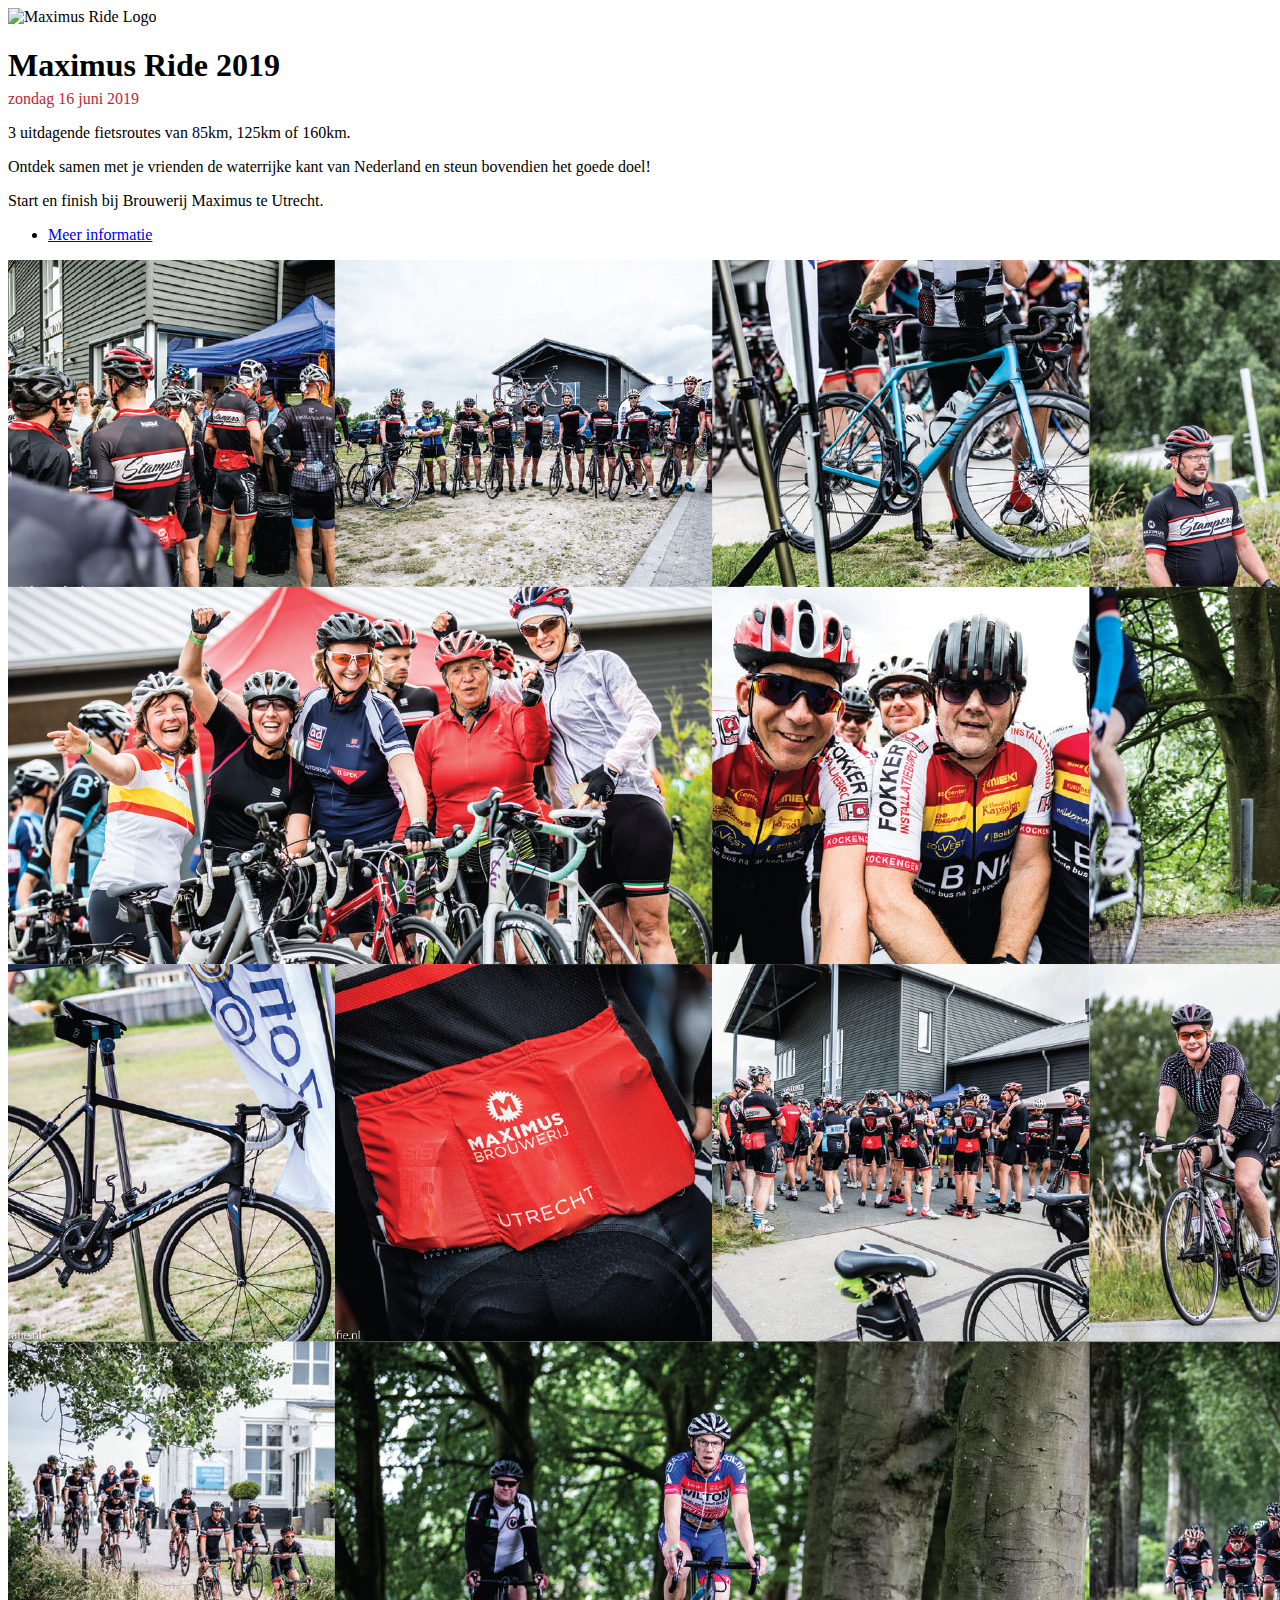
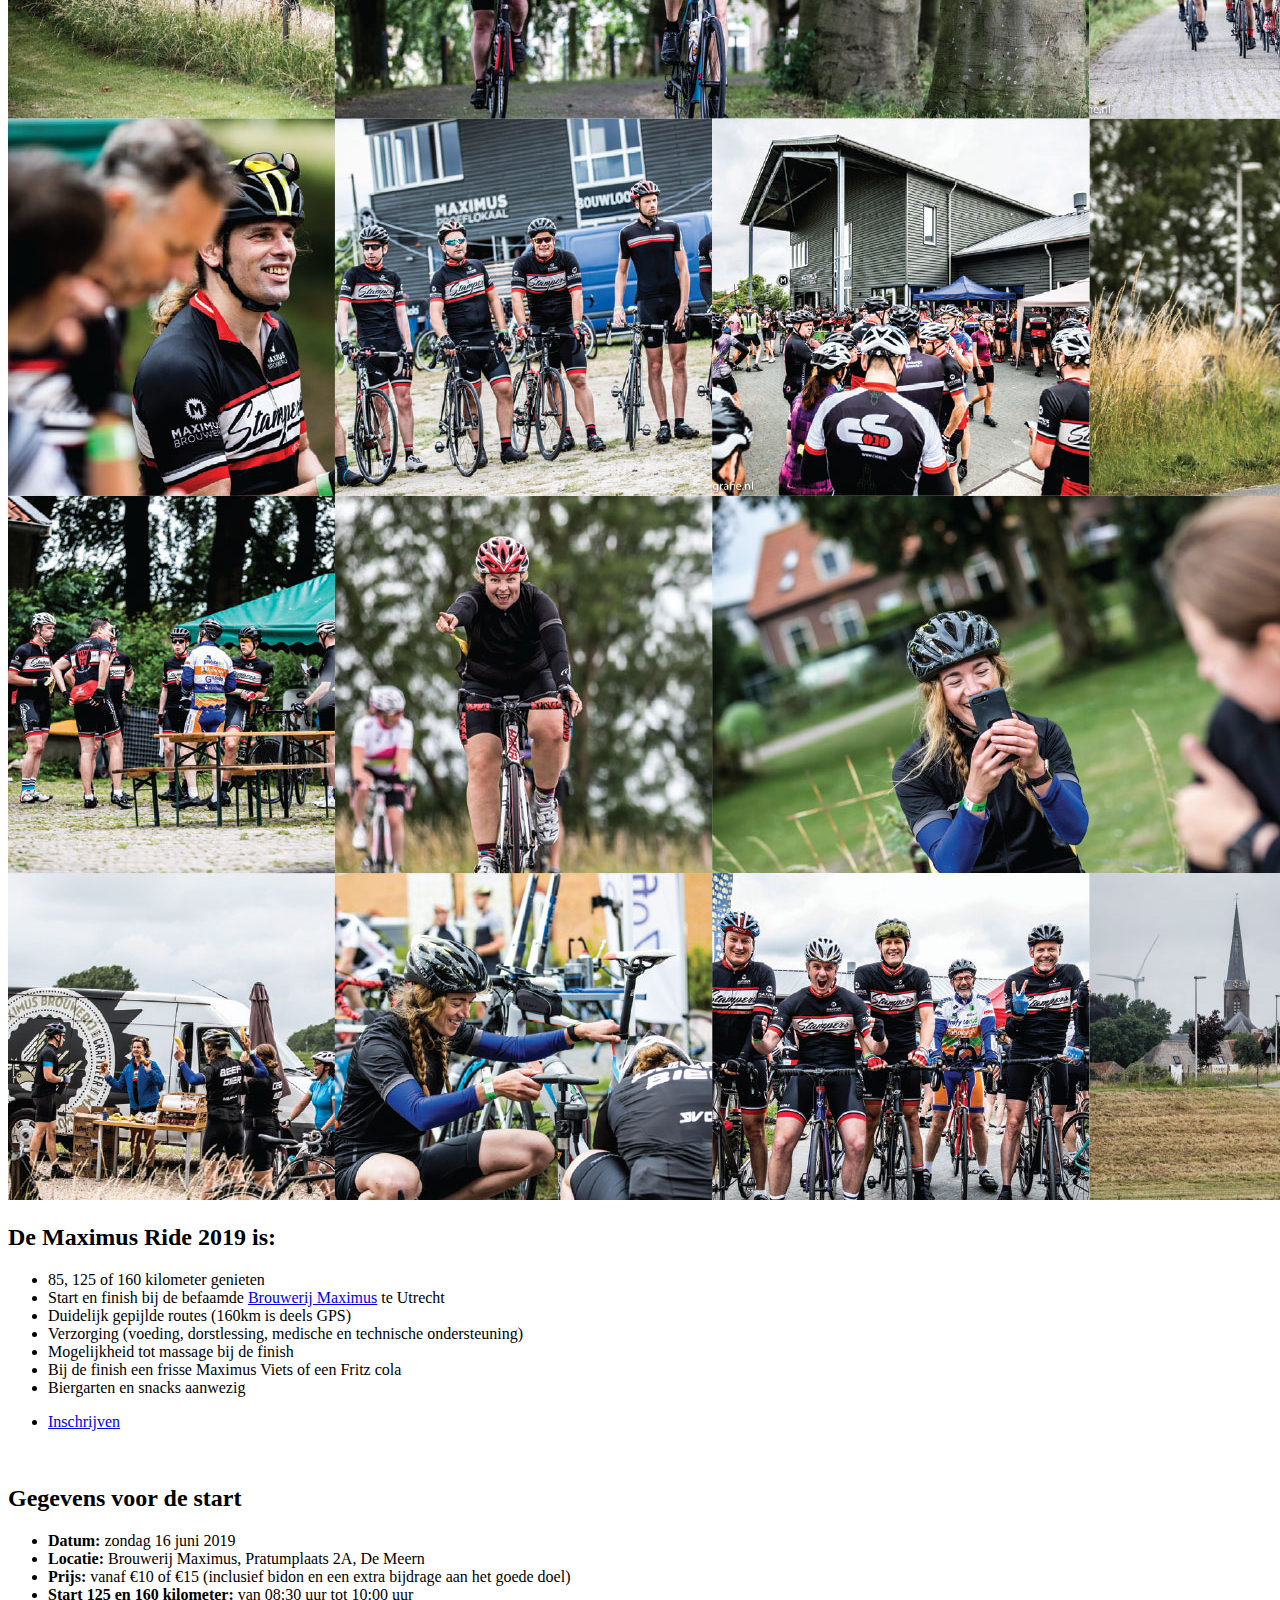
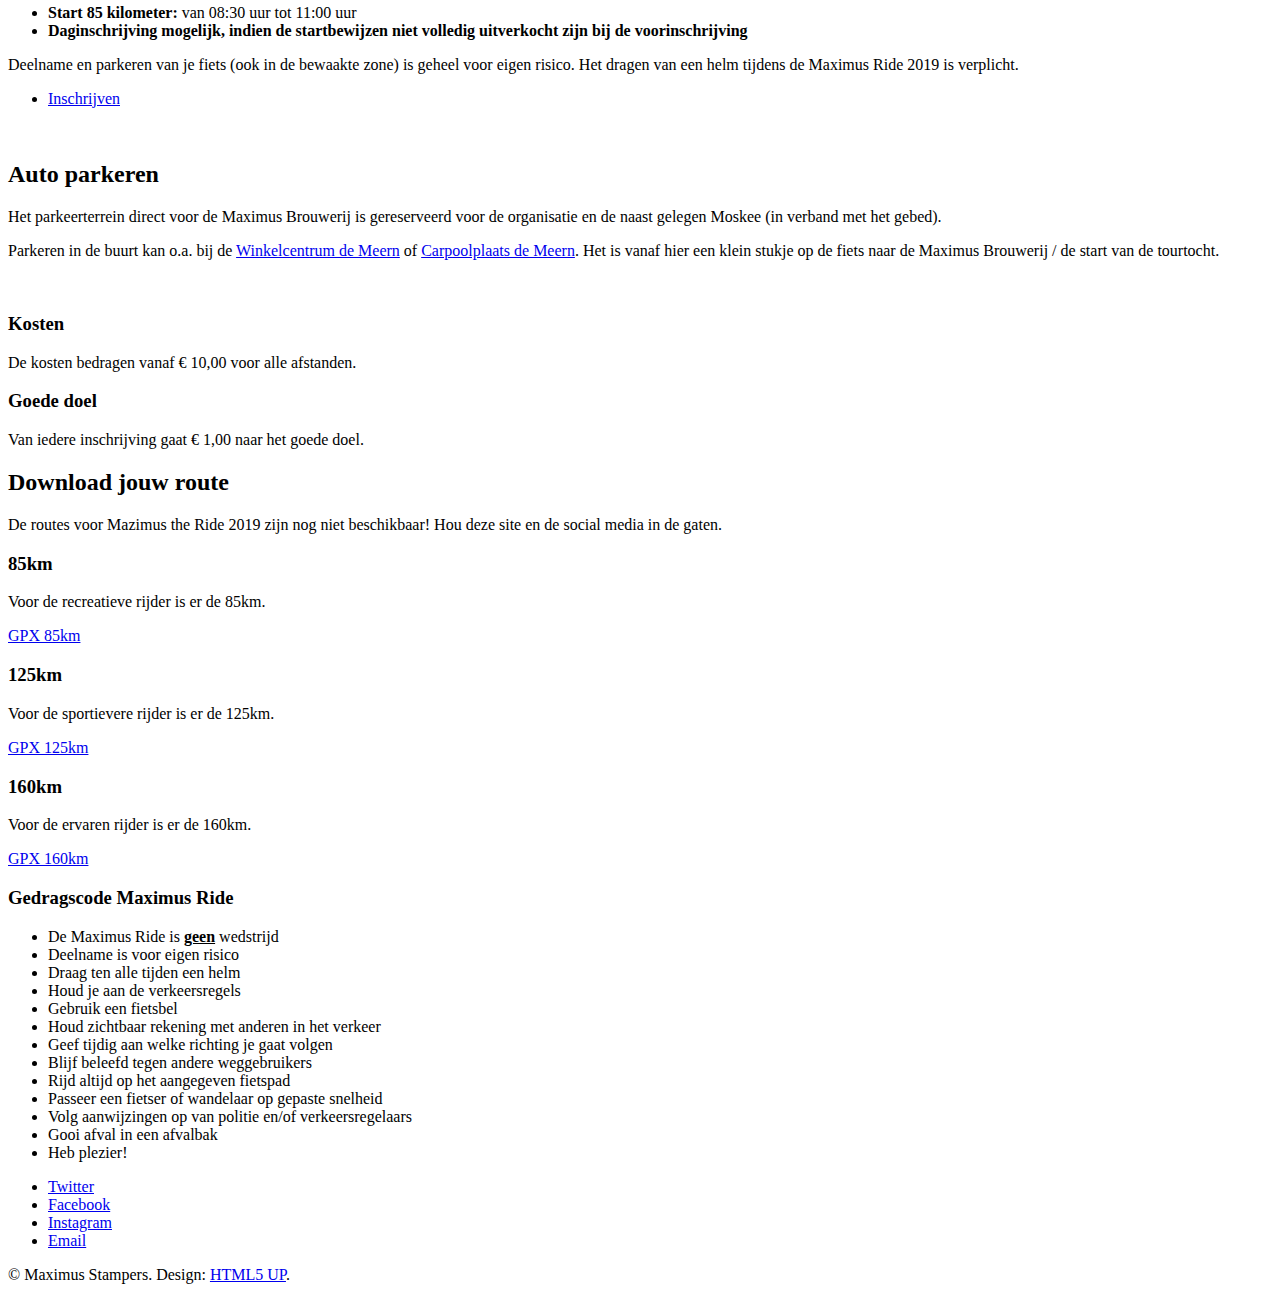
==== commit 8069a4ed: "Replace background image" ====
--- a/index.html
+++ b/index.html
@@ -1,250 +1,239 @@
 <!DOCTYPE HTML>
 <html>
-	<head>
-		<title>Maximus Ride 2019 - zondag 16 juni 2019</title>
-		<meta charset="utf-8" />
-		<meta name="description" content="Maximus Ride 2019, 3 uitdagende fietsroutes in het Groene Hart | datum: 16 juni 2019 | afstanden: 85km, 125km & 160km">
-		<meta name="viewport" content="width=device-width, initial-scale=1" />
-		<link rel="stylesheet" href="assets/css/main.css" />
-	</head>
-	<body>
-
-		<!-- Wrapper -->
-			<div id="wrapper" class="divided">
-
-				<!-- One -->
-					<section class="banner onload-image-fade-in onload-content-fade-right style2 fullscreen orient-center content-align-center image-position-center">
-						<div class="content">
-							<img src="images/maximus-ride-logo-2019.svg" alt="Maximus Ride Logo">
-							<h1>Maximus Ride 2019</h1>
-							<p class="major" style='margin-top: -1em; color: #BF2535;'>zondag 16 juni 2019</p>
-
-							<p>3 uitdagende fietsroutes in het Groene Hart van 85km, 125km of 160km.</p>
-
-							<p>Ontdek samen met je vrienden de groenste kant van Nederland en steun bovendien de Voedselbank met een fiets!</p>
-							<p class="major"><!--[-->Start en finish bij Brouwerij Maximus te Utrecht.<!--]--></p>
-							<!-- <p></p> -->
-							<ul class="actions vertical">
-								<li><a href="#first" class="button icon fa-long-arrow-down big wide smooth-scroll-middle">Meer informatie</a></li>
-							</ul>
-						</div>
-						<div class="image">
-							<img src="images/maximus.jpg" alt="" />
-						</div>
-					</section>
-
-				<!-- Two -->
-					<section class="spotlight style1 orient-right content-align-left image-position-center onscroll-image-fade-in" id="first">
-						<div class="content">
-							<h2>De Maximus Ride 2019 is:</h2>
-							<ul>
-								<li>85, 125 of 160 kilometer genieten</li>
-								<li>Start en finish bij de befaamde <a href='http://www.brouwerijmaximus.nl/' title='Brouwerij Maximus' target='_blank'>Brouwerij Maximus</a> te Utrecht</li>
-								<!-- <li>Overtocht met het pontje over de Lek</li> -->
-								<li>Duidelijk gepijlde routes (160km is deels GPS)</li>
-								<li>Verzorging (voeding, dorstlessing, medische en technische ondersteuning)</li>
-								<li>Mogelijkheid tot massage bij de finish</li>
-								<li>Bij de finish een frisse Maximus Viets of een Fritz cola</li>
-								<li>Biergarten en snacks aanwezig</li>
-							</ul>
-							<ul class="actions vertical">
-								<!-- <li><a href="https://maximusstampers.24uurshop.nl/product/2025260/maximus-ride-16-juni-2019" class="button icon fa-external-link-square" target="_blank">Inschrijven</a></li> -->
-								<li><a href="" class="button disabled icon fa-external-link-square" target="_blank">Inschrijven</a></li>
-							</ul>
-						</div>
-						<div class="image">
-							<img src="images/spotlight01.jpg" alt="" />
-						</div>
-					</section>
-
-				<!-- Three -->
-					<section class="spotlight style1 orient-left content-align-left image-position-center onscroll-image-fade-in">
-						<div class="content">
-							<h2>Gegevens voor de start</h2>
-							<ul>
-								<li><strong>Datum:</strong> zondag 16 juni 2019</li>
-								<li><strong>Locatie:</strong> Brouwerij Maximus, Pratumplaats 2A, De Meern</li>
-								<li><strong>Prijs:</strong> vanaf €10 (meer doneren mag)</li>
-								<li><strong>Start 125 en 160 kilometer:</strong> van 08:30 uur tot 10:00 uur</li>
-								<li><strong>Start 85 kilometer:</strong> van 08:30 uur tot 11:00 uur</li>
-								<li><strong>Daginschrijvingen mogelijk</strong></li>
-							</ul>
-							<p>Deelname en parkeren van je fiets (ook in de bewaakte zone) is geheel voor eigen risico. Het dragen van een helm tijdens de Maximus Ride 2019 is verplicht.</p>
-							<ul class="actions vertical">
-								<!-- <li><a href="https://maximusstampers.24uurshop.nl/product/2025260/maximus-ride-16-juni-2019" class="button icon fa-external-link-square" target="_blank">Inschrijven</a></li> -->
-								<li><a href="" class="button disabled icon fa-external-link-square" target="_blank">Inschrijven</a></li>
-							</ul>
-						</div>
-						<div class="image">
-							<img src="images/brouwerij-maximus.jpg" alt="" />
-						</div>
-					</section>
-
-				<!-- Four -->
-					<section class="spotlight style1 orient-right content-align-left image-position-center onscroll-image-fade-in" id="first">
-						<div class="content">
-							<h2>Auto parkeren</h2>
-							<p>Het parkeerterrein direct voor de Maximus Brouwerij is gereserveerd voor de organisatie en de naast gelegen Moskee (in verband met het gebed).</p>
-							<p>Parkeren in de buurt kan o.a. bij de <a href='https://www.google.nl/maps/place/Winkelcentrum+De+Meern/@52.0795395,5.0373898,18z/data=!4m5!3m4!1s0x0:0xd7eb134e88cd61e!8m2!3d52.0794537!4d5.0378296'>Winkelcentrum de Meern</a> of <a href='https://www.google.nl/maps/place/Carpoolplaats+De+Meern+(Zuid)/@52.0723272,5.0263444,17z/data=!4m5!3m4!1s0x0:0xf3f510fb3ba8ebaa!8m2!3d52.0711314!4d5.0276291'>Carpoolplaats de Meern</a>. Het is vanaf hier een klein stukje op de fiets naar de Maximus Brouwerij / de start van de tourtocht.</p>
-						</div>
-						<div class="image">
-							<img src="images/parkeren.png" alt="" />
-						</div>
-					</section>
-
-				<!-- Six -->
-					<section class="wrapper style1 align-center">
-						<div class="inner">
-							<!-- <h2>Ipsum sed consequat</h2>
-							<p>Lorem ipsum dolor sit amet, consectetur adipiscing elit. Morbi id ante sed ex pharetra lacinia sit amet vel massa. Donec facilisis laoreet nulla eu bibendum. Donec ut ex risus. Fusce lorem lectus, pharetra pretium massa et, hendrerit vestibulum odio lorem ipsum.</p> -->
-							<div class="items style2 big onscroll-fade-in">
-								<section>
-									<span class="icon style2 major fa-euro"></span>
-									<h3>Kosten</h3>
-									<p>De kosten bedragen € 10,00 voor alle afstanden.</p>
-								</section>
-								<section>
-									<span class="icon style2 major fa-heart"></span>
-									<h3>Goede doel</h3>
-									<p>Van iedere inschrijving gaat € 1,00 naar het initiatief “Fietsen voor Fietsen”.</p>
-								</section>
-								<!-- <section>
-									<span class="icon style2 major fa-desktop"></span>
-									<h3>Aliquam</h3>
-									<p>Lorem ipsum dolor sit amet, consectetur adipiscing elit. Morbi dui turpis, cursus eget orci amet aliquam congue semper. Etiam eget ultrices risus nec tempor elit.</p>
-								</section>
-								<section>
-									<span class="icon style2 major fa-refresh"></span>
-									<h3>Elit</h3>
-									<p>Lorem ipsum dolor sit amet, consectetur adipiscing elit. Morbi dui turpis, cursus eget orci amet aliquam congue semper. Etiam eget ultrices risus nec tempor elit.</p>
-								</section>
-								<section>
-									<span class="icon style2 major fa-hashtag"></span>
-									<h3>Morbi</h3>
-									<p>Lorem ipsum dolor sit amet, consectetur adipiscing elit. Morbi dui turpis, cursus eget orci amet aliquam congue semper. Etiam eget ultrices risus nec tempor elit.</p>
-								</section>
-								<section>
-									<span class="icon style2 major fa-bolt"></span>
-									<h3>Turpis</h3>
-									<p>Lorem ipsum dolor sit amet, consectetur adipiscing elit. Morbi dui turpis, cursus eget orci amet aliquam congue semper. Etiam eget ultrices risus nec tempor elit.</p>
-								</section>
-								<section>
-									<span class="icon style2 major fa-envelope"></span>
-									<h3>Ultrices</h3>
-									<p>Lorem ipsum dolor sit amet, consectetur adipiscing elit. Morbi dui turpis, cursus eget orci amet aliquam congue semper. Etiam eget ultrices risus nec tempor elit.</p>
-								</section>
-								<section>
-									<span class="icon style2 major fa-leaf"></span>
-									<h3>Risus</h3>
-									<p>Lorem ipsum dolor sit amet, consectetur adipiscing elit. Morbi dui turpis, cursus eget orci amet aliquam congue semper. Etiam eget ultrices risus nec tempor elit.</p>
-								</section> -->
-							</div>
-						</div>
-					</section>
-
-					<section class="wrapper style1 align-center">
-						<div class="inner">
-							<h2>Download jouw route</h2>
-							<p>De routes voor Mazimus the Ride 2019 zijn nog niet beschikbaar!</p>
-							<div class="items style1 medium onscroll-fade-in">
-								<section>
-									<h3>85km</h3>
-									<p>Voor de recreatieve rijder is er de 85km.</p>
-									<!-- <a href="/routes/85km-Maximus-Ride-2019.gpx" class="button icon fa-download">GPX 85km</a> -->
-									<a href="#" class="button icon fa-download disabled">GPX 85km</a>
-								</section>
-								<section>
-									<h3>125km</h3>
-									<p>Voor de sportievere rijder is er de 125km.</p>
-									<!-- <a href="/routes/125km-Maximus-Ride-2019.gpx" class="button icon fa-download">GPX 125km</a> -->
-									<a href="#" class="button icon fa-download disabled">GPX 125km</a>
-								</section>
-								<section>
-									<h3>160km</h3>
-									<p>Voor de ervaren rijder is er de 160km.</p>
-									<!-- <a href="/routes/160km-Maximus-Ride-2019.gpx" class="button icon fa-download">GPX 160km</a> -->
-									<a href="#" class="button icon fa-download disabled">GPX 125km</a>
-								</section>
-							</div>
-						</div>
-					</section>
-
-					<!-- Additional Elements -->
-					<section class="wrapper style1 align-left">
-						<div class="inner">
-								<section>
-									<div class="content">
-
-										<header>
-											<h3>Gedragscode Maximus Ride</h3>
-										</header>
-										<ul>
-											<li>De Maximus Ride is <strong style='text-decoration: underline;'>geen</strong> wedstrijd</li>
-											<li>Deelname is voor eigen risico</li>
-											<li>Draag ten alle tijden een helm</li>
-											<li>Houd je aan de verkeersregels</li>
-											<li>Gebruik een fietsbel</li>
-											<li>Houd zichtbaar rekening met anderen in het verkeer</li>
-											<li>Geef tijdig aan welke richting je gaat volgen</li>
-											<li>Blijf beleefd tegen andere weggebruikers</li>
-											<li>Rijd altijd op het aangegeven fietspad</li>
-											<li>Passeer een fietser of wandelaar op gepaste snelheid</li>
-											<li>Volg aanwijzingen op van politie en/of verkeersregelaars</li>
-											<li>Gooi afval in een afvalbak</li>
-											<li>Heb plezier!</li>
-										</ul>
-									</div>
-								</section>
-							</div>
-						</section>
-
-						<section class="wrapper style1 align-center">
-							<div class="inner">
-
-								<svg xmlns="http://www.w3.org/2000/svg" width="180" height="180" viewBox="0 0 180 180"><style>.a{fill:#1D3448;}</style><g fill="none"><polygon points="0 180 180 180 180 0 0 0" class="a"/><path d="M172 90C172 135.3 135.3 172 90 172 44.7 172 8 135.3 8 90 8 44.7 44.7 8 90 8 135.3 8 172 44.7 172 90" fill="#F1B5AE"/><g class="a"><path d="M34 89.2L34.6 89.2C35.4 89.2 35.8 88.8 35.8 88L35.8 66 44.4 88.3C44.6 88.9 45 89.2 45.6 89.2L46.5 89.2C47.3 89.2 47.6 88.8 47.6 88L47.6 53 86.1 53C86.8 53 87.1 52.6 87.1 52L87.1 51.2C87.1 50.5 86.8 50.2 86.1 50.2L45.9 50.2C45.2 50.2 44.8 50.6 44.8 51.3L44.8 81.9 36.3 60.1C36.1 59.5 35.7 59.2 35.1 59.2L34 59.2C33.3 59.2 32.9 59.6 32.9 60.3L32.9 88C32.9 88.8 33.3 89.2 34 89.2"/><path d="M58.3 88L58.3 60.3C58.3 59.6 57.9 59.2 57.2 59.2L56.4 59.2C55.6 59.2 55.3 59.6 55.3 60.3L55.3 88C55.3 88.8 55.6 89.2 56.4 89.2L57.2 89.2C57.9 89.2 58.3 88.8 58.3 88"/><path d="M78.1 88L78.1 87.5C78.1 86.8 77.7 86.4 77 86.4L69 86.4 69 75.3 75.6 75.3C76.3 75.3 76.7 75 76.7 74.2L76.7 73.7C76.7 73 76.3 72.6 75.6 72.6L69 72.6 69 62 76.9 62C77.6 62 78 61.6 78 60.9L78 60.3C78 59.6 77.6 59.2 76.9 59.2L67 59.2C66.3 59.2 65.9 59.6 65.9 60.3L65.9 88C65.9 88.8 66.3 89.2 67 89.2L77 89.2C77.7 89.2 78.1 88.8 78.1 88"/><path d="M86 59.2L85.2 59.2C84.5 59.2 84.1 59.6 84.1 60.3L84.1 83.2C84.1 87.6 86.5 89.5 91 89.5L91.2 89.5C95.7 89.5 98.1 87.5 98.1 83.2L98.1 60.3C98.1 59.6 97.8 59.2 97 59.2L96.2 59.2C95.5 59.2 95.1 59.6 95.1 60.3L95.1 82.4C95.1 85.5 94 86.7 91.1 86.7 88.3 86.7 87.2 85.5 87.2 82.4L87.2 60.3C87.2 59.6 86.8 59.2 86 59.2"/><path d="M105.8 59.2L105 59.2C104.2 59.2 103.8 59.7 104 60.4L108.6 88.1C108.7 88.8 109.1 89.2 109.8 89.2L110.8 89.2C111.4 89.2 111.9 88.9 112 88.2L116.6 65.2 121.2 88.2C121.4 88.8 121.8 89.2 122.5 89.2L123.4 89.2C124.1 89.2 124.4 88.8 124.6 88.1L129.2 60.4C129.3 59.7 128.9 59.2 128.2 59.2L127.5 59.2C126.8 59.2 126.4 59.6 126.3 60.3L122.9 83.3 118.3 60.2C118.2 59.6 117.7 59.2 117.1 59.2L116.2 59.2C115.6 59.2 115.1 59.6 115 60.2L110.5 83.3 107 60.3C106.9 59.6 106.5 59.2 105.8 59.2"/><path d="M146.2 86.4L138.2 86.4 138.2 75.3 144.8 75.3C145.5 75.3 145.9 75 145.9 74.2L145.9 73.7C145.9 73 145.5 72.6 144.8 72.6L138.2 72.6 138.2 62 146.1 62C146.8 62 147.2 61.6 147.2 60.9L147.2 60.3C147.2 59.6 146.8 59.2 146.1 59.2L136.2 59.2C135.5 59.2 135.1 59.6 135.1 60.3L135.1 88C135.1 88.8 135.5 89.2 136.2 89.2L146.2 89.2C146.9 89.2 147.3 88.8 147.3 88L147.3 87.5C147.3 86.8 146.9 86.4 146.2 86.4"/><path d="M36.5 114.5L41.6 114.5C44.5 114.5 46 115.6 46 118.1L46 123.4C46 126.4 44.8 127.9 41.6 127.9L36.5 127.9 36.5 114.5ZM36.5 99L41.4 99C44.6 99 45.8 100.5 45.8 103.5L45.8 107.6C45.8 110.1 44.3 111.2 41.4 111.2L36.5 111.2 36.5 99ZM34.2 131.1L41.4 131.1C46.8 131.1 49.6 128.3 49.6 124.2L49.6 118.4C49.6 115.9 48.8 113.2 45.5 112.7 48.6 112.4 49.4 109.6 49.4 107.2L49.4 102.7C49.4 98.6 46.9 95.8 41.5 95.8L34.2 95.8C33.4 95.8 32.9 96.2 32.9 97.1L32.9 129.8C32.9 130.7 33.4 131.1 34.2 131.1Z"/><path d="M65.8 131.5L66 131.5C71.4 131.5 74.2 129.2 74.2 124.1L74.2 97.1C74.2 96.2 73.7 95.8 72.9 95.8L71.9 95.8C71.1 95.8 70.6 96.2 70.6 97.1L70.6 123.2C70.6 126.8 69.3 128.3 65.9 128.3 62.5 128.3 61.3 126.8 61.3 123.2L61.3 97.1C61.3 96.2 60.8 95.8 59.9 95.8L58.9 95.8C58.1 95.8 57.6 96.2 57.6 97.1L57.6 124.1C57.6 129.3 60.5 131.5 65.8 131.5"/><path d="M96.1 107.9C96.1 111.6 94.6 113 91.2 113L86.5 113 86.5 99 91.2 99C94.6 99 96.1 100.5 96.1 104.1L96.1 107.9ZM99.7 108.7L99.7 103.2C99.7 98.2 96.8 95.8 91.4 95.8L84.2 95.8C83.4 95.8 82.9 96.2 82.9 97.1L82.9 129.8C82.9 130.7 83.4 131.1 84.2 131.1L85.2 131.1C86 131.1 86.5 130.7 86.5 129.8L86.5 116.2 91.8 116.2 96.8 130.1C97.1 130.8 97.6 131.1 98.3 131.1L99.4 131.1C100.3 131.1 100.7 130.5 100.4 129.6L95.3 115.7C98.2 114.7 99.7 112.4 99.7 108.7Z"/><path d="M121.2 99C122.1 99 122.5 98.6 122.5 97.7L122.5 97.1C122.5 96.2 122.1 95.8 121.2 95.8L109.6 95.8C108.7 95.8 108.2 96.2 108.2 97.1L108.2 129.8C108.2 130.7 108.7 131.1 109.6 131.1L121.4 131.1C122.2 131.1 122.7 130.7 122.7 129.8L122.7 129.2C122.7 128.3 122.2 127.9 121.4 127.9L111.9 127.9 111.9 114.8 119.7 114.8C120.5 114.8 121 114.4 121 113.5L121 112.9C121 112 120.5 111.6 119.7 111.6L111.9 111.6 111.9 99 121.2 99"/><path d="M146 95.1L145.2 95.1C144.4 95.1 143.9 95.6 143.9 96.4L143.9 122.6 133.9 96.8C133.7 96.1 133.2 95.8 132.5 95.8L131.2 95.8C130.3 95.8 129.9 96.2 129.9 97.1L129.9 137.3 33.9 137.3C33.3 137.3 32.9 137.7 32.9 138.4L32.9 139.1C32.9 139.8 33.3 140.2 33.9 140.2L132.1 140.2C132.5 140.2 132.7 140.1 132.9 139.9 133.1 139.6 133.3 139.3 133.3 138.9L133.3 103.8 143.4 130.1C143.7 130.8 144.2 131.1 144.9 131.1L146 131.1C146.9 131.1 147.3 130.7 147.3 129.8L147.3 96.4C147.3 95.6 146.9 95.1 146 95.1"/><path d="M95.5 52.9L100.3 52.9C100.7 52.9 100.8 52.7 100.8 52.4L100.8 52.2C100.8 51.9 100.7 51.7 100.3 51.7L96.4 51.7 96.4 50.2C96.4 49.2 97.1 48.5 98.4 47.4 99.7 46.3 100.8 45.5 100.8 44.2L100.8 42.3C100.8 40.5 99.9 39.6 98 39.6L97.9 39.6C96.1 39.6 95.1 40.5 95.1 42.3L95.1 43.7C95.1 44 95.3 44.2 95.6 44.2L95.9 44.2C96.2 44.2 96.4 44 96.4 43.7L96.4 42.5C96.4 41.3 96.9 40.8 97.9 40.8 99 40.8 99.5 41.3 99.5 42.5L99.5 44C99.5 44.9 98.9 45.4 97.7 46.4 96.2 47.5 95.1 48.5 95.1 50.2L95.1 52.4C95.1 52.7 95.2 52.9 95.5 52.9"/><path d="M105 42.7C105 41.3 105.6 40.8 106.7 40.8 107.8 40.8 108.4 41.3 108.4 42.7L108.4 49.9C108.4 51.3 107.8 51.8 106.7 51.8 105.6 51.8 105 51.3 105 49.9L105 42.7ZM106.6 53L106.8 53C108.6 53 109.7 52.1 109.7 50.2L109.7 42.4C109.7 40.5 108.6 39.6 106.8 39.6L106.6 39.6C104.7 39.6 103.7 40.5 103.7 42.4L103.7 50.2C103.7 52.1 104.7 53 106.6 53Z"/><path d="M116.4 52.9L116.5 52.9C118.5 52.9 119.6 52 119.6 50.1L119.6 40.2C119.6 39.9 119.4 39.8 119.1 39.8L118.8 39.8C118.5 39.8 118.3 39.9 118.3 40.2L118.3 49.7C118.3 51.1 117.7 51.6 116.5 51.6L116.4 51.6C116.1 51.6 115.9 51.8 115.9 52.1L115.9 52.4C115.9 52.7 116.1 52.9 116.4 52.9"/><path d="M125.6 41.6L126.9 48.4 124.2 48.4 125.6 41.6ZM122.5 52.9L122.9 52.9C123.2 52.9 123.3 52.7 123.4 52.4L123.9 49.6 127.2 49.6 127.7 52.4C127.8 52.7 128 52.9 128.3 52.9L128.6 52.9C129 52.9 129.2 52.7 129.1 52.3L126.5 40.2C126.4 39.9 126.2 39.8 125.9 39.8L125.2 39.8C124.9 39.8 124.7 39.9 124.7 40.2L122.1 52.3C122 52.7 122.2 52.9 122.5 52.9Z"/><path d="M134.6 41.6L136 48.4 133.2 48.4 134.6 41.6ZM131.6 52.9L131.9 52.9C132.2 52.9 132.4 52.7 132.4 52.4L133 49.6 136.2 49.6 136.8 52.4C136.8 52.7 137 52.9 137.3 52.9L137.7 52.9C138 52.9 138.2 52.7 138.2 52.3L135.5 40.2C135.5 39.9 135.3 39.8 135 39.8L134.3 39.8C134 39.8 133.8 39.9 133.7 40.2L131.1 52.3C131.1 52.7 131.3 52.9 131.6 52.9Z"/><path d="M142.1 41L143.9 41C145.1 41 145.7 41.5 145.7 42.9L145.7 44.2C145.7 45.6 145.1 46.1 143.9 46.1L142.1 46.1 142.1 41ZM141.3 52.9L141.6 52.9C141.9 52.9 142.1 52.7 142.1 52.4L142.1 47.3 144.1 47.3 145.9 52.5C146 52.7 146.2 52.9 146.5 52.9L146.9 52.9C147.2 52.9 147.4 52.6 147.3 52.3L145.4 47.1C146.4 46.8 147 45.9 147 44.6L147 42.5C147 40.6 145.9 39.8 143.9 39.8L141.3 39.8C140.9 39.8 140.8 39.9 140.8 40.2L140.8 52.4C140.8 52.7 140.9 52.9 141.3 52.9Z"/></g></g></svg>
-								<p>De Maximus Ride maakt deel uit van <a href='http://www.20jaarleidscherijn.nl'>20 jaar Leidsche Rijn</a>, 20 jaar Nieuwe Buren</p>
-							</div>
-
-						</section>
-
-				<!-- Footer -->
-					<footer class="wrapper style1 align-center invert">
-						<div class="inner">
-							<ul class="icons">
-								<li><a href="https://twitter.com/Maximus_Ride" class="icon style2 fa-twitter"><span class="label">Twitter</span></a></li>
-								<li><a href="https://www.facebook.com/MaximusRide/" class="icon style2 fa-facebook"><span class="label">Facebook</span></a></li>
-								<li><a href="https://www.instagram.com/maximusride3454/" class="icon style2 fa-instagram"><span class="label">Instagram</span></a></li>
-								<li><a href="mailto:maximusride@maximus-stampers.nl?Subject=Maximus%20ride" class="icon style2 fa-envelope"><span class="label">Email</span></a></li>
-							</ul>
-							<p>&copy; Maximus Stampers. Design: <a href="https://html5up.net">HTML5 UP</a>.</p>
-						</div>
-					</footer>
-
-			</div>
-
-		<!-- Scripts -->
-			<script src="assets/js/jquery.min.js"></script>
-			<script src="assets/js/jquery.scrollex.min.js"></script>
-			<script src="assets/js/jquery.scrolly.min.js"></script>
-			<script src="assets/js/skel.min.js"></script>
-			<script src="assets/js/util.js"></script>
-			<script src="assets/js/main.js"></script>
-
-			<script>
-			  (function(i,s,o,g,r,a,m){i['GoogleAnalyticsObject']=r;i[r]=i[r]||function(){
-			  (i[r].q=i[r].q||[]).push(arguments)},i[r].l=1*new Date();a=s.createElement(o),
-			  m=s.getElementsByTagName(o)[0];a.async=1;a.src=g;m.parentNode.insertBefore(a,m)
-			  })(window,document,'script','https://www.google-analytics.com/analytics.js','ga');
-
-			  ga('create', 'UA-97709193-1', 'auto');
-			  ga('send', 'pageview');
-
-			</script>
-
-	</body>
-	<!--
-	Maximus Ride uses Story by HTML5 UP
-	html5up.net | @ajlkn
-	Free for personal and commercial use under the CCA 3.0 license (html5up.net/license)
-	-->
-</html>
+  <head>
+    <title>Maximus Ride 2019 - zondag 16 juni 2019</title>
+    <meta charset="utf-8" />
+    <meta name="description" content="Maximus Ride 2019, 3 uitdagende fietsroutes | datum: 16 juni 2019 | afstanden: 85km, 125km & 160km">
+    <meta name="viewport" content="width=device-width, initial-scale=1" />
+    <link rel="stylesheet" href="assets/css/main.css" />
+  </head>
+  <body>
+
+    <!-- Wrapper -->
+      <div id="wrapper" class="divided">
+
+        <!-- One -->
+          <section class="banner onload-image-fade-in onload-content-fade-right style2 fullscreen orient-center content-align-center image-position-center">
+            <div class="content">
+              <img src="images/maximus-ride-logo-2019.svg" alt="Maximus Ride Logo">
+              <h1>Maximus Ride 2019</h1>
+              <p class="major" style='margin-top: -1em; color: #BF2535;'>zondag 16 juni 2019</p>
+              <p>3 uitdagende fietsroutes van 85km, 125km of 160km.</p>
+              <p>Ontdek samen met je vrienden de waterrijke kant van Nederland en steun bovendien het goede doel!</p>
+              <p class="major"><!--[-->Start en finish bij Brouwerij Maximus te Utrecht.<!--]--></p>
+              <!-- <p></p> -->
+              <ul class="actions vertical">
+                <li><a href="#first" class="button icon fa-long-arrow-down big wide smooth-scroll-middle">Meer informatie</a></li>
+              </ul>
+            </div>
+            <div class="image">
+              <img src="images/maximus.jpg" alt="" />
+            </div>
+          </section>
+
+        <!-- Two -->
+          <section class="spotlight style1 orient-right content-align-left image-position-center onscroll-image-fade-in" id="first">
+            <div class="content">
+              <h2>De Maximus Ride 2019 is:</h2>
+              <ul>
+                <li>85, 125 of 160 kilometer genieten</li>
+                <li>Start en finish bij de befaamde <a href='http://www.brouwerijmaximus.nl/' title='Brouwerij Maximus' target='_blank'>Brouwerij Maximus</a> te Utrecht</li>
+                <!-- <li>Overtocht met het pontje over de Lek</li> -->
+                <li>Duidelijk gepijlde routes (160km is deels GPS)</li>
+                <li>Verzorging (voeding, dorstlessing, medische en technische ondersteuning)</li>
+                <li>Mogelijkheid tot massage bij de finish</li>
+                <li>Bij de finish een frisse Maximus Viets of een Fritz cola</li>
+                <li>Biergarten en snacks aanwezig</li>
+              </ul>
+              <ul class="actions vertical">
+                <li><a href="https://maximusstampers.24uurshop.nl/product/2052254/maximus-ride-16-juni-2019" class="button icon fa-external-link-square" target="_blank">Inschrijven</a></li>
+                <!-- <li><a href="" class="button disabled icon fa-external-link-square" target="_blank">Inschrijven</a></li> -->
+              </ul>
+            </div>
+            <div class="image">
+              <img src="images/spotlight01.jpg" alt="" />
+            </div>
+          </section>
+
+        <!-- Three -->
+          <section class="spotlight style1 orient-left content-align-left image-position-center onscroll-image-fade-in">
+            <div class="content">
+              <h2>Gegevens voor de start</h2>
+              <ul>
+                <li><strong>Datum:</strong> zondag 16 juni 2019</li>
+                <li><strong>Locatie:</strong> Brouwerij Maximus, Pratumplaats 2A, De Meern</li>
+                <li><strong>Prijs:</strong> vanaf €10 of €15 (inclusief bidon en een extra bijdrage aan het goede doel)</li>
+                <li><strong>Start 125 en 160 kilometer:</strong> van 08:30 uur tot 10:00 uur</li>
+                <li><strong>Start 85 kilometer:</strong> van 08:30 uur tot 11:00 uur</li>
+                <li><strong>Daginschrijving mogelijk, indien de startbewijzen niet volledig uitverkocht zijn bij de voorinschrijving</strong></li>
+              </ul>
+              <p>Deelname en parkeren van je fiets (ook in de bewaakte zone) is geheel voor eigen risico. Het dragen van een helm tijdens de Maximus Ride 2019 is verplicht.</p>
+              <ul class="actions vertical">
+                <li><a href="https://maximusstampers.24uurshop.nl/product/2052254/maximus-ride-16-juni-2019" class="button icon fa-external-link-square" target="_blank">Inschrijven</a></li>
+                <!-- <li><a href="" class="button disabled icon fa-external-link-square" target="_blank">Inschrijven</a></li> -->
+              </ul>
+            </div>
+            <div class="image">
+              <img src="images/brouwerij-maximus.jpg" alt="" />
+            </div>
+          </section>
+
+        <!-- Four -->
+          <section class="spotlight style1 orient-right content-align-left image-position-center onscroll-image-fade-in" id="first">
+            <div class="content">
+              <h2>Auto parkeren</h2>
+              <p>Het parkeerterrein direct voor de Maximus Brouwerij is gereserveerd voor de organisatie en de naast gelegen Moskee (in verband met het gebed).</p>
+              <p>Parkeren in de buurt kan o.a. bij de <a href='https://www.google.nl/maps/place/Winkelcentrum+De+Meern/@52.0795395,5.0373898,18z/data=!4m5!3m4!1s0x0:0xd7eb134e88cd61e!8m2!3d52.0794537!4d5.0378296'>Winkelcentrum de Meern</a> of <a href='https://www.google.nl/maps/place/Carpoolplaats+De+Meern+(Zuid)/@52.0723272,5.0263444,17z/data=!4m5!3m4!1s0x0:0xf3f510fb3ba8ebaa!8m2!3d52.0711314!4d5.0276291'>Carpoolplaats de Meern</a>. Het is vanaf hier een klein stukje op de fiets naar de Maximus Brouwerij / de start van de tourtocht.</p>
+            </div>
+            <div class="image">
+              <img src="images/parkeren.png" alt="" />
+            </div>
+          </section>
+
+        <!-- Six -->
+          <section class="wrapper style1 align-center">
+            <div class="inner">
+              <!-- <h2>Ipsum sed consequat</h2>
+              <p>Lorem ipsum dolor sit amet, consectetur adipiscing elit. Morbi id ante sed ex pharetra lacinia sit amet vel massa. Donec facilisis laoreet nulla eu bibendum. Donec ut ex risus. Fusce lorem lectus, pharetra pretium massa et, hendrerit vestibulum odio lorem ipsum.</p> -->
+              <div class="items style2 big onscroll-fade-in">
+                <section>
+                  <span class="icon style2 major fa-euro"></span>
+                  <h3>Kosten</h3>
+                  <p>De kosten bedragen vanaf € 10,00 voor alle afstanden.</p>
+                </section>
+                <section>
+                  <span class="icon style2 major fa-heart"></span>
+                  <h3>Goede doel</h3>
+                  <p>Van iedere inschrijving gaat € 1,00 naar het goede doel.</p>
+                </section>
+                <!-- <section>
+                  <span class="icon style2 major fa-desktop"></span>
+                  <h3>Aliquam</h3>
+                  <p>Lorem ipsum dolor sit amet, consectetur adipiscing elit. Morbi dui turpis, cursus eget orci amet aliquam congue semper. Etiam eget ultrices risus nec tempor elit.</p>
+                </section>
+                <section>
+                  <span class="icon style2 major fa-refresh"></span>
+                  <h3>Elit</h3>
+                  <p>Lorem ipsum dolor sit amet, consectetur adipiscing elit. Morbi dui turpis, cursus eget orci amet aliquam congue semper. Etiam eget ultrices risus nec tempor elit.</p>
+                </section>
+                <section>
+                  <span class="icon style2 major fa-hashtag"></span>
+                  <h3>Morbi</h3>
+                  <p>Lorem ipsum dolor sit amet, consectetur adipiscing elit. Morbi dui turpis, cursus eget orci amet aliquam congue semper. Etiam eget ultrices risus nec tempor elit.</p>
+                </section>
+                <section>
+                  <span class="icon style2 major fa-bolt"></span>
+                  <h3>Turpis</h3>
+                  <p>Lorem ipsum dolor sit amet, consectetur adipiscing elit. Morbi dui turpis, cursus eget orci amet aliquam congue semper. Etiam eget ultrices risus nec tempor elit.</p>
+                </section>
+                <section>
+                  <span class="icon style2 major fa-envelope"></span>
+                  <h3>Ultrices</h3>
+                  <p>Lorem ipsum dolor sit amet, consectetur adipiscing elit. Morbi dui turpis, cursus eget orci amet aliquam congue semper. Etiam eget ultrices risus nec tempor elit.</p>
+                </section>
+                <section>
+                  <span class="icon style2 major fa-leaf"></span>
+                  <h3>Risus</h3>
+                  <p>Lorem ipsum dolor sit amet, consectetur adipiscing elit. Morbi dui turpis, cursus eget orci amet aliquam congue semper. Etiam eget ultrices risus nec tempor elit.</p>
+                </section> -->
+              </div>
+            </div>
+          </section>
+
+          <section class="wrapper style1 align-center">
+            <div class="inner">
+              <h2>Download jouw route</h2>
+              <p>De routes voor Mazimus the Ride 2019 zijn nog niet beschikbaar! Hou deze site en de social media in de gaten.</p>
+              <div class="items style1 medium onscroll-fade-in">
+                <section>
+                  <h3>85km</h3>
+                  <p>Voor de recreatieve rijder is er de 85km.</p>
+                  <!-- <a href="/routes/85km-Maximus-Ride-2019.gpx" class="button icon fa-download">GPX 85km</a> -->
+                  <a href="#" class="button icon fa-download disabled">GPX 85km</a>
+                </section>
+                <section>
+                  <h3>125km</h3>
+                  <p>Voor de sportievere rijder is er de 125km.</p>
+                  <!-- <a href="/routes/125km-Maximus-Ride-2019.gpx" class="button icon fa-download">GPX 125km</a> -->
+                  <a href="#" class="button icon fa-download disabled">GPX 125km</a>
+                </section>
+                <section>
+                  <h3>160km</h3>
+                  <p>Voor de ervaren rijder is er de 160km.</p>
+                  <!-- <a href="/routes/160km-Maximus-Ride-2019.gpx" class="button icon fa-download">GPX 160km</a> -->
+                  <a href="#" class="button icon fa-download disabled">GPX 160km</a>
+                </section>
+              </div>
+            </div>
+          </section>
+
+          <!-- Additional Elements -->
+          <section class="wrapper style1 align-left">
+            <div class="inner">
+                <section>
+                  <div class="content">
+
+                    <header>
+                      <h3>Gedragscode Maximus Ride</h3>
+                    </header>
+                    <ul>
+                      <li>De Maximus Ride is <strong style='text-decoration: underline;'>geen</strong> wedstrijd</li>
+                      <li>Deelname is voor eigen risico</li>
+                      <li>Draag ten alle tijden een helm</li>
+                      <li>Houd je aan de verkeersregels</li>
+                      <li>Gebruik een fietsbel</li>
+                      <li>Houd zichtbaar rekening met anderen in het verkeer</li>
+                      <li>Geef tijdig aan welke richting je gaat volgen</li>
+                      <li>Blijf beleefd tegen andere weggebruikers</li>
+                      <li>Rijd altijd op het aangegeven fietspad</li>
+                      <li>Passeer een fietser of wandelaar op gepaste snelheid</li>
+                      <li>Volg aanwijzingen op van politie en/of verkeersregelaars</li>
+                      <li>Gooi afval in een afvalbak</li>
+                      <li>Heb plezier!</li>
+                    </ul>
+                  </div>
+                </section>
+              </div>
+            </section>
+
+        <!-- Footer -->
+          <footer class="wrapper style1 align-center invert">
+            <div class="inner">
+              <ul class="icons">
+                <li><a href="https://twitter.com/Maximus_Ride" class="icon style2 fa-twitter"><span class="label">Twitter</span></a></li>
+                <li><a href="https://www.facebook.com/MaximusRide/" class="icon style2 fa-facebook"><span class="label">Facebook</span></a></li>
+                <li><a href="https://www.instagram.com/maximusride3454/" class="icon style2 fa-instagram"><span class="label">Instagram</span></a></li>
+                <li><a href="mailto:maximusride@maximus-stampers.nl?Subject=Maximus%20ride" class="icon style2 fa-envelope"><span class="label">Email</span></a></li>
+              </ul>
+              <p>&copy; Maximus Stampers. Design: <a href="https://html5up.net">HTML5 UP</a>.</p>
+            </div>
+          </footer>
+
+      </div>
+
+    <!-- Scripts -->
+      <script src="assets/js/jquery.min.js"></script>
+      <script src="assets/js/jquery.scrollex.min.js"></script>
+      <script src="assets/js/jquery.scrolly.min.js"></script>
+      <script src="assets/js/skel.min.js"></script>
+      <script src="assets/js/util.js"></script>
+      <script src="assets/js/main.js"></script>
+
+      <script>
+        (function(i,s,o,g,r,a,m){i['GoogleAnalyticsObject']=r;i[r]=i[r]||function(){
+        (i[r].q=i[r].q||[]).push(arguments)},i[r].l=1*new Date();a=s.createElement(o),
+        m=s.getElementsByTagName(o)[0];a.async=1;a.src=g;m.parentNode.insertBefore(a,m)
+        })(window,document,'script','https://www.google-analytics.com/analytics.js','ga');
+
+        ga('create', 'UA-97709193-1', 'auto');
+        ga('send', 'pageview');
+
+      </script>
+
+  </body>
+  <!--
+  Maximus Ride uses Story by HTML5 UP
+  html5up.net | @ajlkn
+  Free for personal and commercial use under the CCA 3.0 license (html5up.net/license)
+  -->
+</html>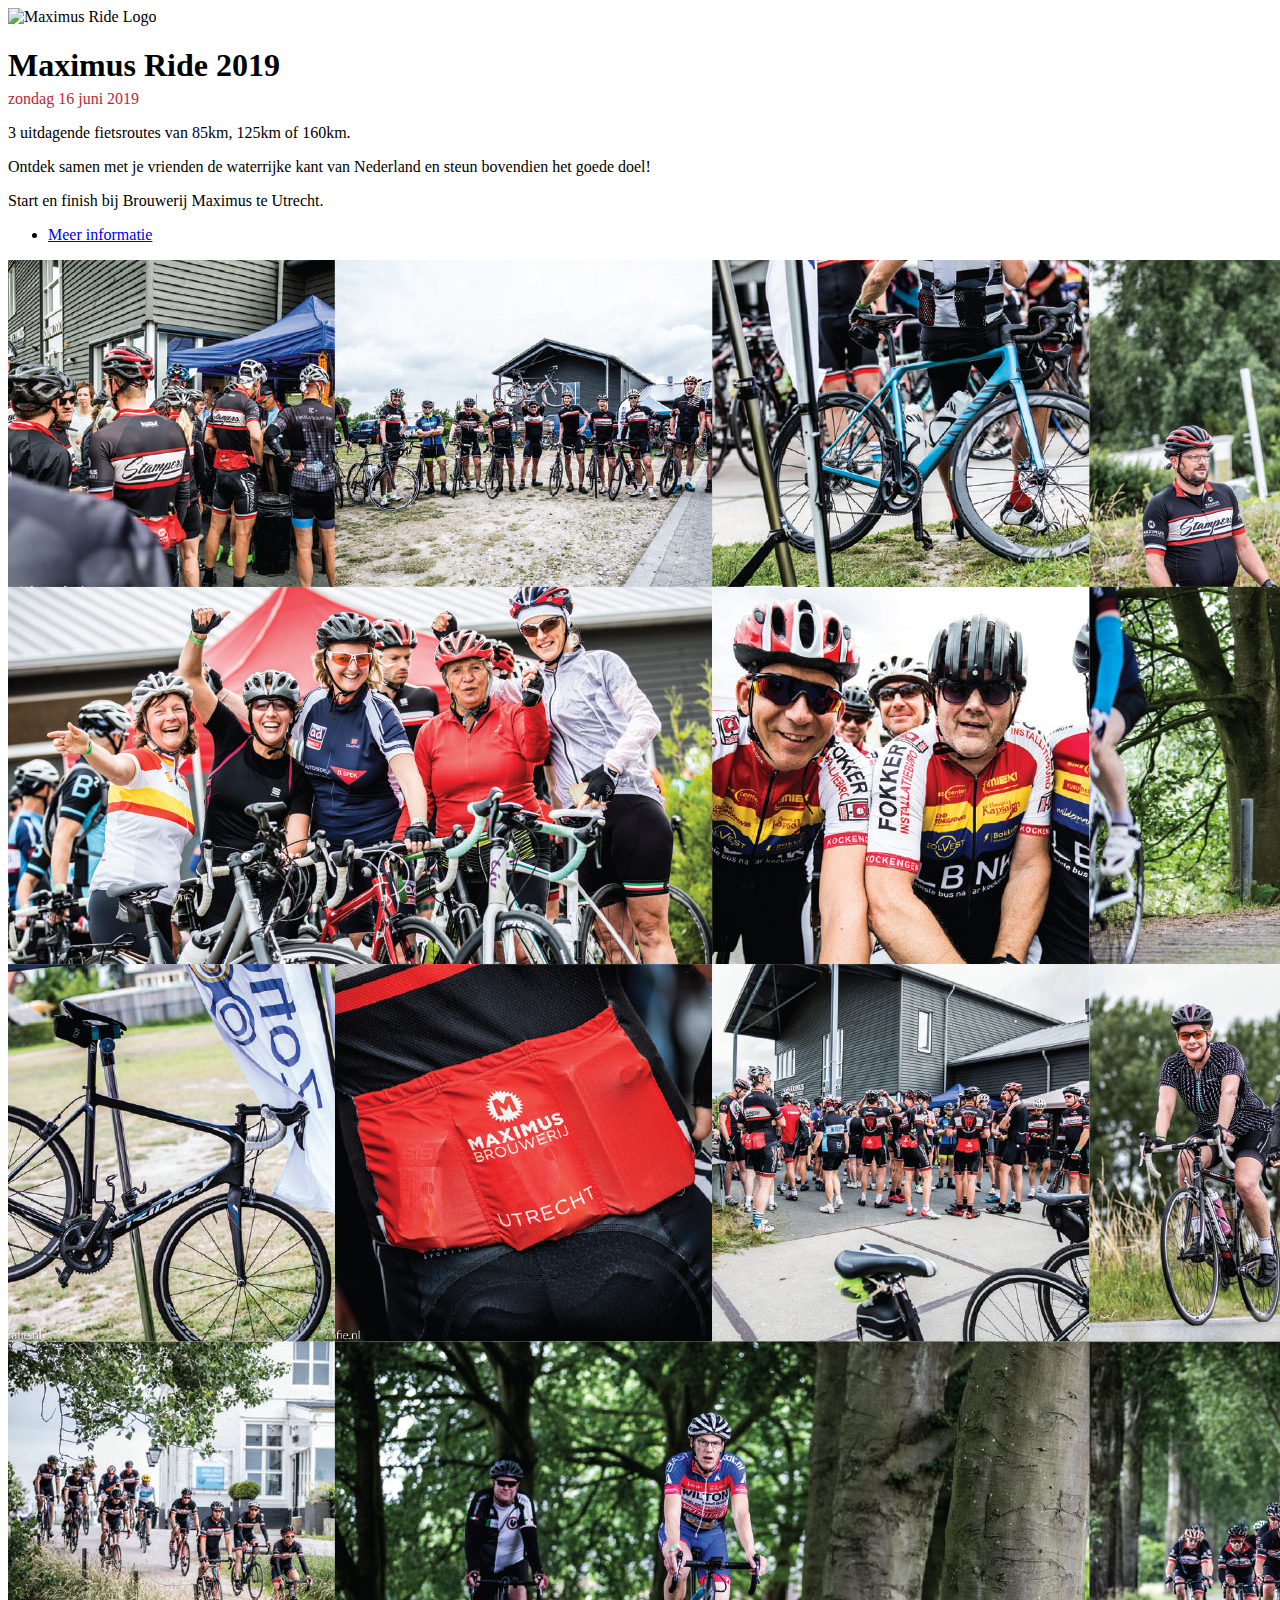
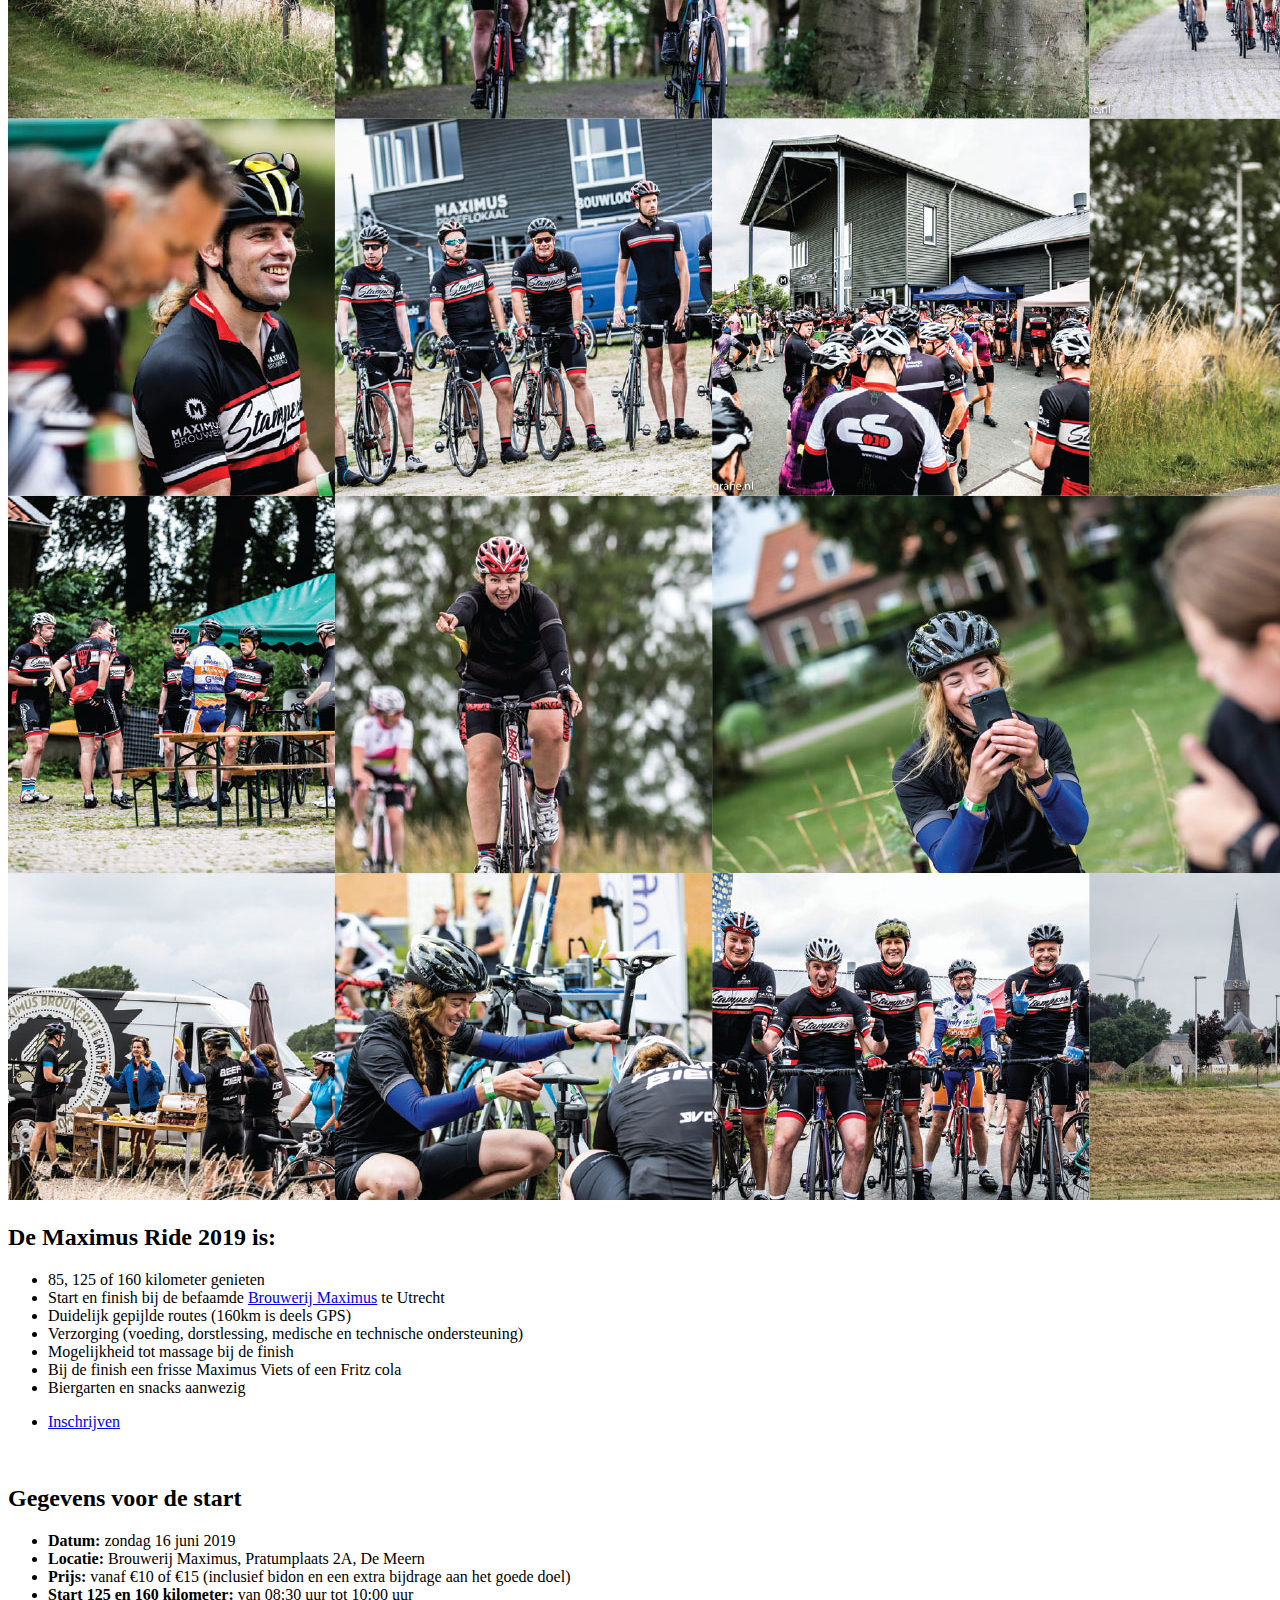
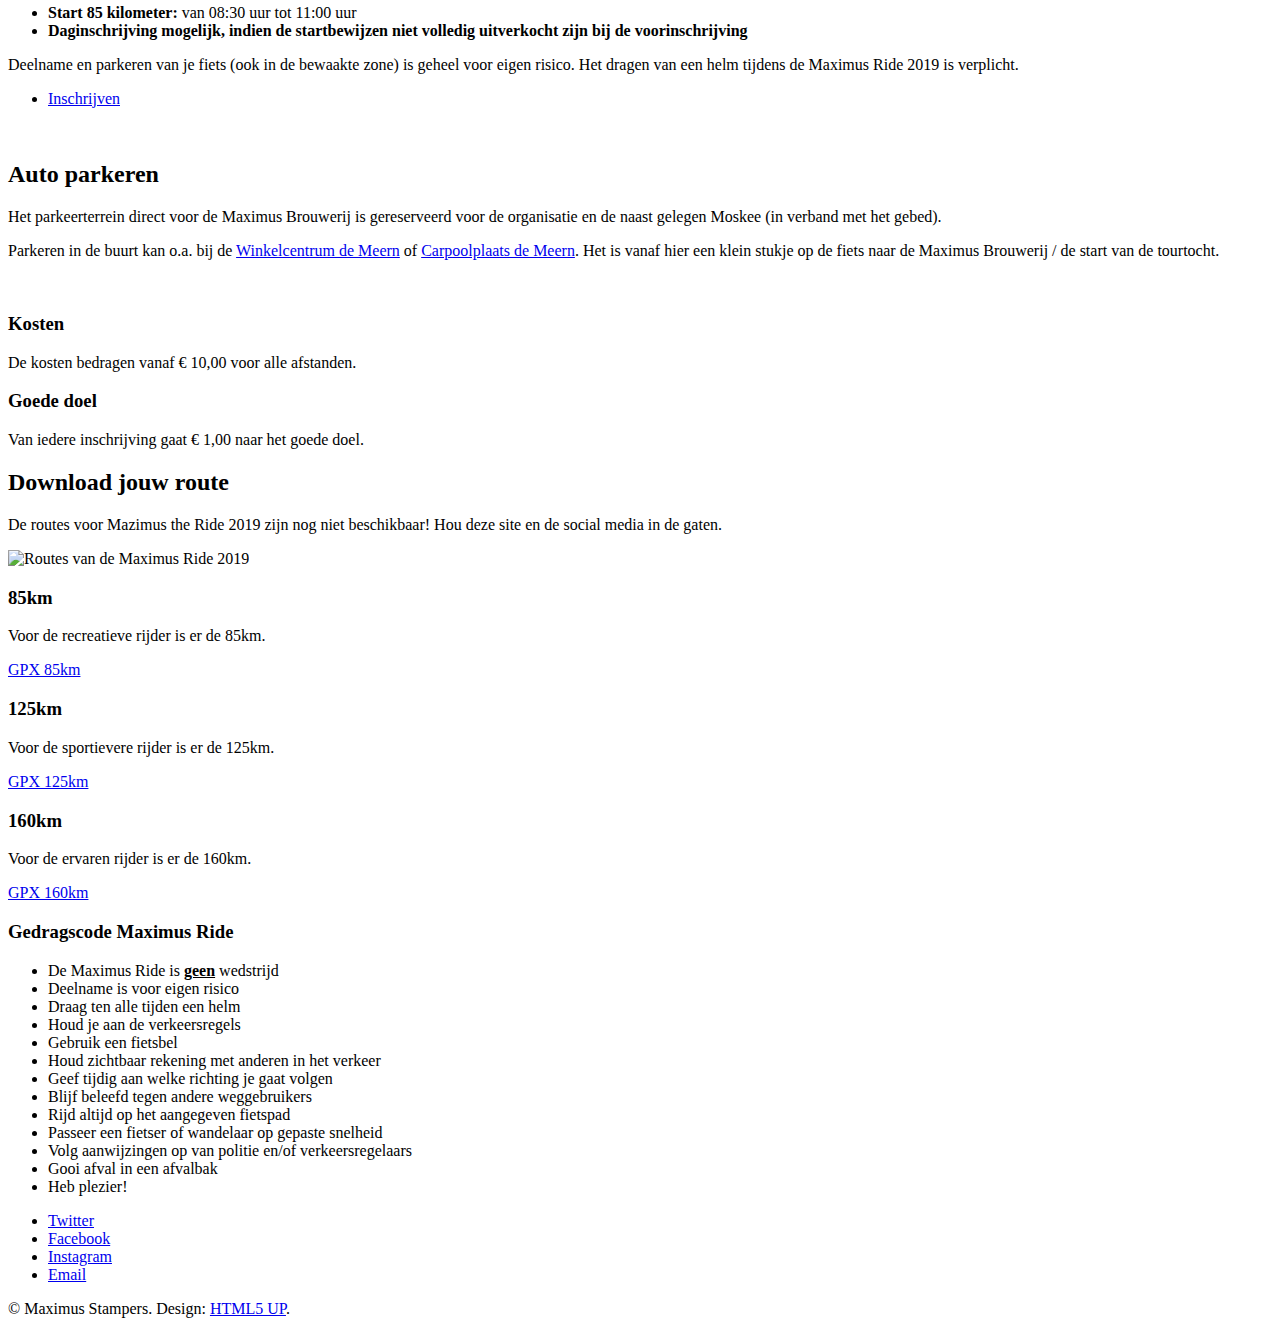
==== commit 670fbbbe: "Rename Mavo APp" ====
--- a/index.html
+++ b/index.html
@@ -6,18 +6,20 @@
     <meta name="description" content="Maximus Ride 2019, 3 uitdagende fietsroutes | datum: 16 juni 2019 | afstanden: 85km, 125km & 160km">
     <meta name="viewport" content="width=device-width, initial-scale=1" />
     <link rel="stylesheet" href="assets/css/main.css" />
+    <script src="https://get.mavo.io/mavo.min.js"></script>
+    <link rel="stylesheet" href="https://get.mavo.io/mavo.css">
   </head>
   <body>
 
     <!-- Wrapper -->
-      <div id="wrapper" class="divided">
+      <div id="wrapper" class="divided" mv-app="MaximusRide" mv-storage="https://github.com/kjvdven" mv-bar="no-login">
 
         <!-- One -->
           <section class="banner onload-image-fade-in onload-content-fade-right style2 fullscreen orient-center content-align-center image-position-center">
             <div class="content">
               <img src="images/maximus-ride-logo-2019.svg" alt="Maximus Ride Logo">
-              <h1>Maximus Ride 2019</h1>
-              <p class="major" style='margin-top: -1em; color: #BF2535;'>zondag 16 juni 2019</p>
+              <h1 property="pageTitle">Maximus Ride 2019</h1>
+              <p class="major" property="pageSubTitle" style='margin-top: -1em; color: #BF2535;'>zondag 16 juni 2019</p>
               <p>3 uitdagende fietsroutes van 85km, 125km of 160km.</p>
               <p>Ontdek samen met je vrienden de waterrijke kant van Nederland en steun bovendien het goede doel!</p>
               <p class="major"><!--[-->Start en finish bij Brouwerij Maximus te Utrecht.<!--]--></p>
@@ -144,6 +146,24 @@
             <div class="inner">
               <h2>Download jouw route</h2>
               <p>De routes voor Mazimus the Ride 2019 zijn nog niet beschikbaar! Hou deze site en de social media in de gaten.</p>
+              <span class="image fit"><img
+                sizes="(max-width: 1280px) 100vw, 1280px"
+                srcset="
+                images/maximus-ride-2019-routes/maximus-ride-2019-routes_xqrcqe_c_scale,w_200.jpg 200w,
+                images/maximus-ride-2019-routes/maximus-ride-2019-routes_xqrcqe_c_scale,w_378.jpg 378w,
+                images/maximus-ride-2019-routes/maximus-ride-2019-routes_xqrcqe_c_scale,w_515.jpg 515w,
+                images/maximus-ride-2019-routes/maximus-ride-2019-routes_xqrcqe_c_scale,w_631.jpg 631w,
+                images/maximus-ride-2019-routes/maximus-ride-2019-routes_xqrcqe_c_scale,w_734.jpg 734w,
+                images/maximus-ride-2019-routes/maximus-ride-2019-routes_xqrcqe_c_scale,w_828.jpg 828w,
+                images/maximus-ride-2019-routes/maximus-ride-2019-routes_xqrcqe_c_scale,w_927.jpg 927w,
+                images/maximus-ride-2019-routes/maximus-ride-2019-routes_xqrcqe_c_scale,w_1022.jpg 1022w,
+                images/maximus-ride-2019-routes/maximus-ride-2019-routes_xqrcqe_c_scale,w_1100.jpg 1100w,
+                images/maximus-ride-2019-routes/maximus-ride-2019-routes_xqrcqe_c_scale,w_1188.jpg 1188w,
+                images/maximus-ride-2019-routes/maximus-ride-2019-routes_xqrcqe_c_scale,w_1264.jpg 1264w,
+                images/maximus-ride-2019-routes/maximus-ride-2019-routes_xqrcqe_c_scale,w_1280.jpg 1280w"
+                src="images/maximus-ride-2019-routes/maximus-ride-2019-routes_xqrcqe_c_scale,w_1280.jpg"
+                alt="Routes van de Maximus Ride 2019">
+              </span>
               <div class="items style1 medium onscroll-fade-in">
                 <section>
                   <h3>85km</h3>
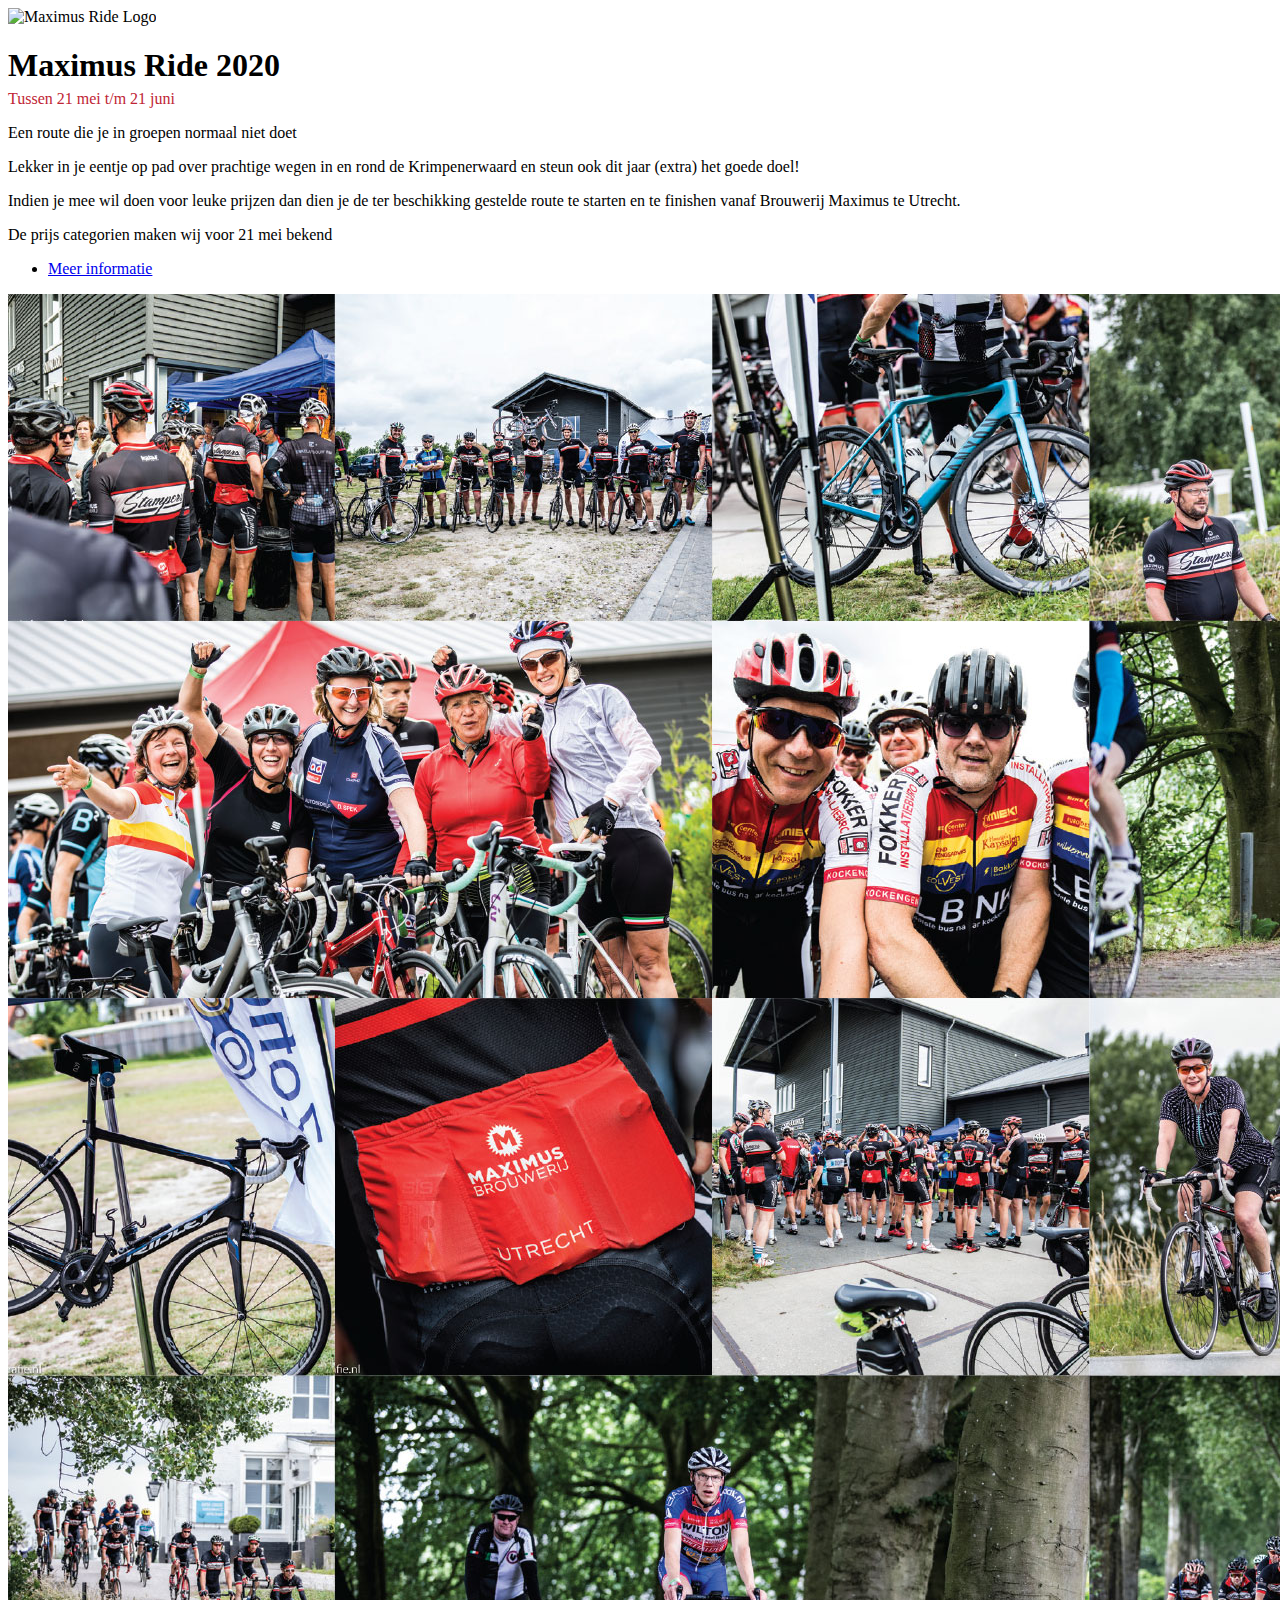
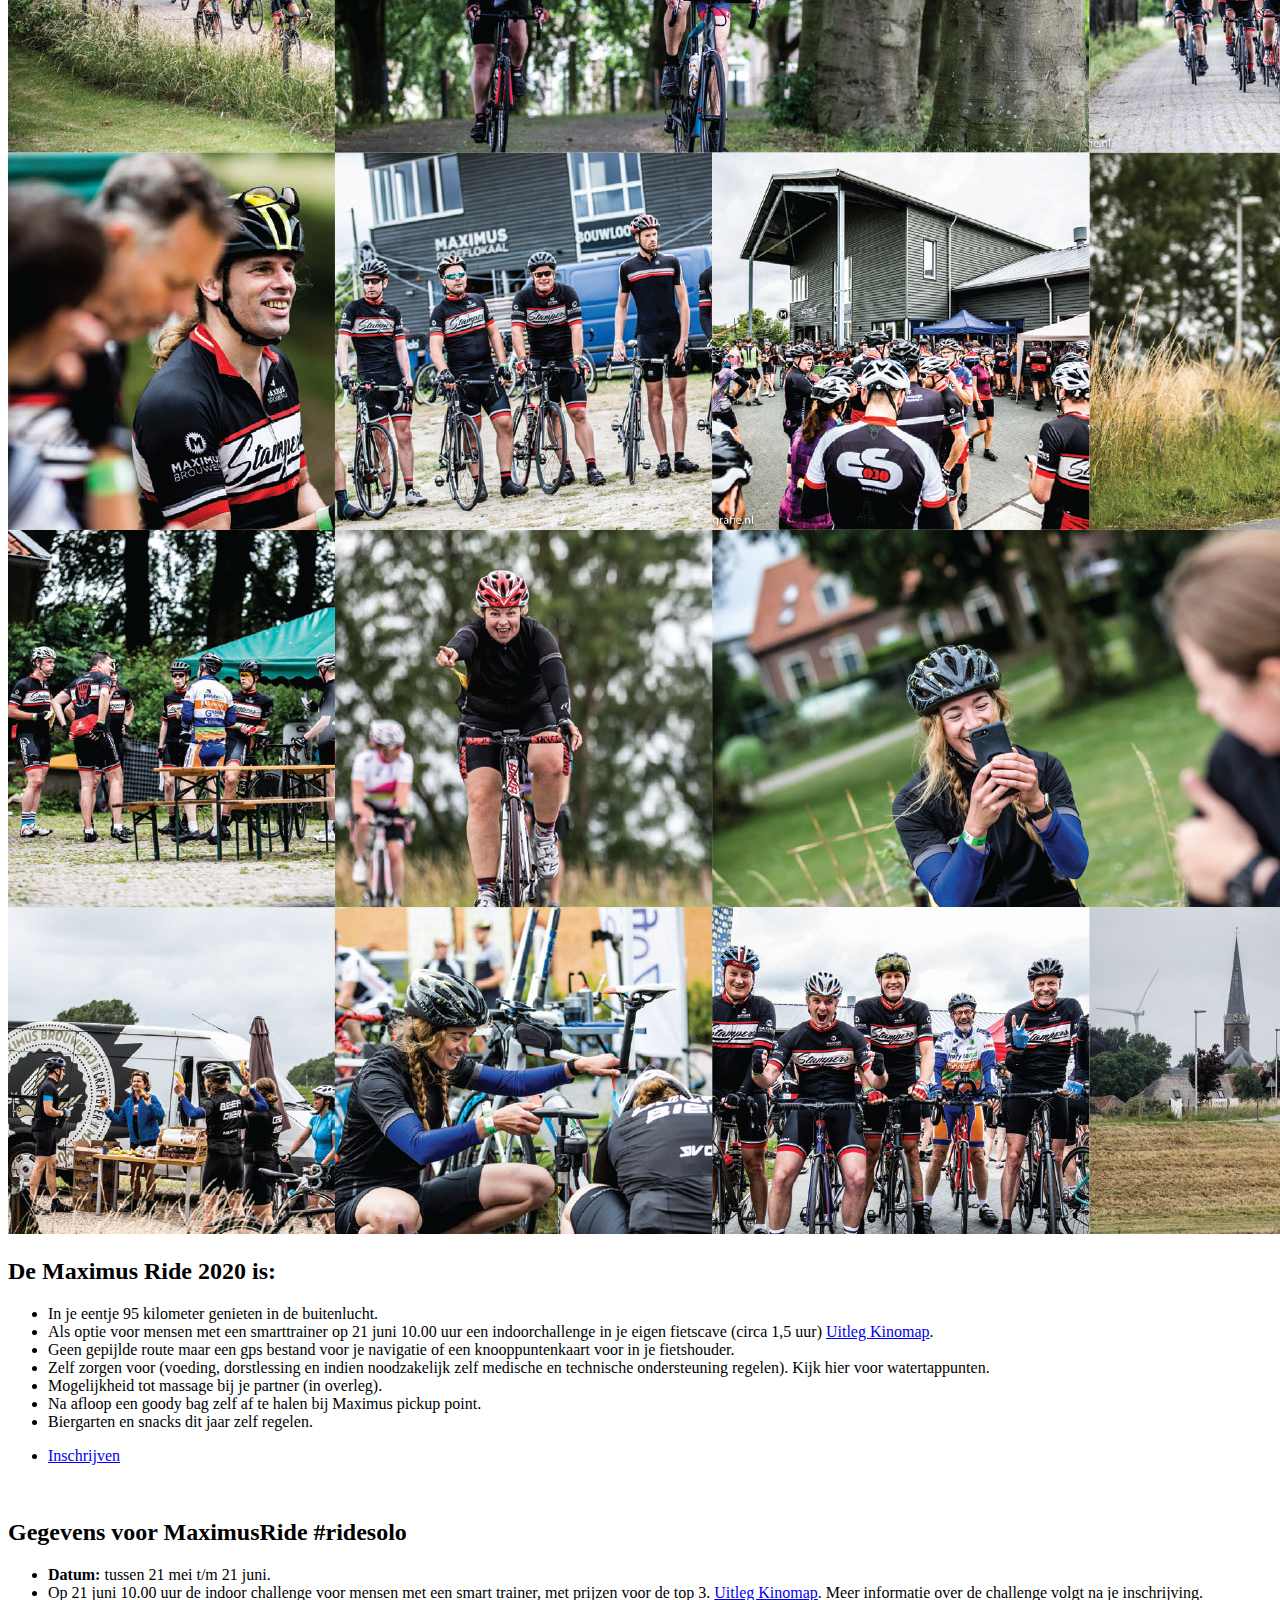
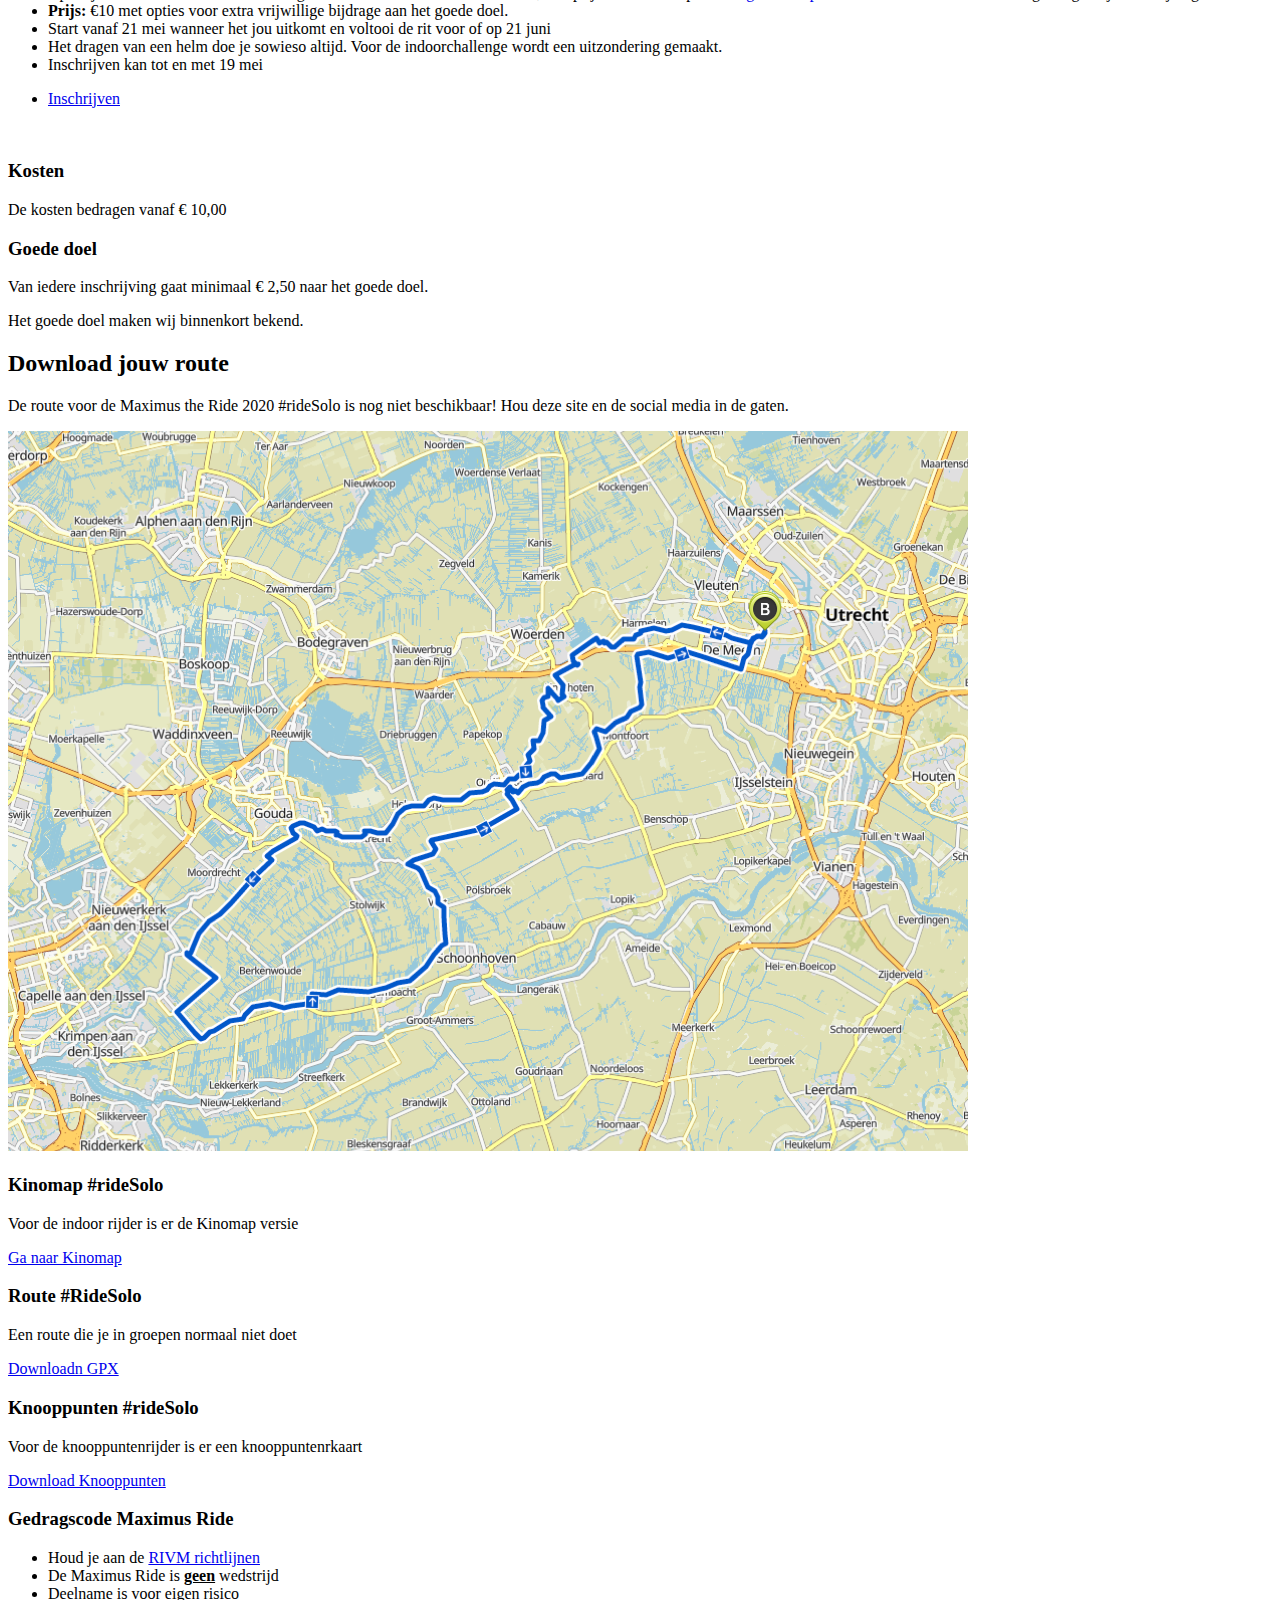
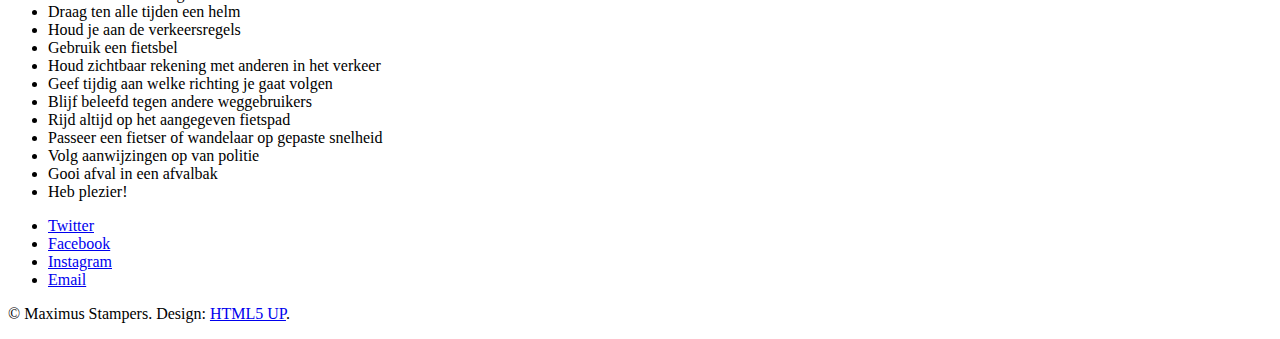
==== commit b5609a2d: "Put the ride 2020 live" ====
--- a/index.html
+++ b/index.html
@@ -1,13 +1,11 @@
 <!DOCTYPE HTML>
 <html>
   <head>
-    <title>Maximus Ride 2019 - zondag 16 juni 2019</title>
+    <title>Maximus Ride 2020 - 21 mei t/m 21 juni</title>
     <meta charset="utf-8" />
     <meta name="description" content="Maximus Ride 2019, 3 uitdagende fietsroutes | datum: 16 juni 2019 | afstanden: 85km, 125km & 160km">
     <meta name="viewport" content="width=device-width, initial-scale=1" />
     <link rel="stylesheet" href="assets/css/main.css" />
-    <script src="https://get.mavo.io/mavo.min.js"></script>
-    <link rel="stylesheet" href="https://get.mavo.io/mavo.css">
   </head>
   <body>
 
@@ -18,12 +16,12 @@
           <section class="banner onload-image-fade-in onload-content-fade-right style2 fullscreen orient-center content-align-center image-position-center">
             <div class="content">
               <img src="images/maximus-ride-logo-2019.svg" alt="Maximus Ride Logo">
-              <h1 property="pageTitle">Maximus Ride 2019</h1>
-              <p class="major" property="pageSubTitle" style='margin-top: -1em; color: #BF2535;'>zondag 16 juni 2019</p>
-              <p>3 uitdagende fietsroutes van 85km, 125km of 160km.</p>
-              <p>Ontdek samen met je vrienden de waterrijke kant van Nederland en steun bovendien het goede doel!</p>
-              <p class="major"><!--[-->Start en finish bij Brouwerij Maximus te Utrecht.<!--]--></p>
-              <!-- <p></p> -->
+              <h1 property="pageTitle">Maximus Ride 2020</h1>
+              <p class="major" property="pageSubTitle" style='margin-top: -1em; color: #BF2535;'>Tussen 21 mei t/m 21 juni</p>
+              <p class="major">Een route die je in groepen normaal niet doet</p>
+              <p>Lekker in je eentje op pad over prachtige wegen in en rond de Krimpenerwaard en steun ook dit jaar (extra) het goede doel!</p>
+              <p>Indien je mee wil doen voor leuke prijzen dan dien je de ter beschikking gestelde route te starten en te finishen vanaf  Brouwerij Maximus te Utrecht.</p>
+              <p>De prijs categorien maken wij voor 21 mei bekend</p>
               <ul class="actions vertical">
                 <li><a href="#first" class="button icon fa-long-arrow-down big wide smooth-scroll-middle">Meer informatie</a></li>
               </ul>
@@ -36,16 +34,15 @@
         <!-- Two -->
           <section class="spotlight style1 orient-right content-align-left image-position-center onscroll-image-fade-in" id="first">
             <div class="content">
-              <h2>De Maximus Ride 2019 is:</h2>
+              <h2>De Maximus Ride 2020 is:</h2>
               <ul>
-                <li>85, 125 of 160 kilometer genieten</li>
-                <li>Start en finish bij de befaamde <a href='http://www.brouwerijmaximus.nl/' title='Brouwerij Maximus' target='_blank'>Brouwerij Maximus</a> te Utrecht</li>
-                <!-- <li>Overtocht met het pontje over de Lek</li> -->
-                <li>Duidelijk gepijlde routes (160km is deels GPS)</li>
-                <li>Verzorging (voeding, dorstlessing, medische en technische ondersteuning)</li>
-                <li>Mogelijkheid tot massage bij de finish</li>
-                <li>Bij de finish een frisse Maximus Viets of een Fritz cola</li>
-                <li>Biergarten en snacks aanwezig</li>
+                <li>In je eentje 95 kilometer genieten in de buitenlucht.</li>
+                <li>Als optie voor mensen met een smarttrainer op 21 juni 10.00 uur een indoorchallenge in je eigen fietscave (circa 1,5 uur) <a href="https://youtu.be/Ym3dtrIUNWY">Uitleg Kinomap</a>.</li>
+                <li>Geen gepijlde route maar een gps bestand voor je navigatie of een knooppuntenkaart voor in je fietshouder.</li>
+                <li>Zelf zorgen voor (voeding, dorstlessing en indien noodzakelijk zelf medische en technische ondersteuning regelen). Kijk hier voor watertappunten.</li>
+                <li>Mogelijkheid tot massage bij je partner (in overleg).</li>
+                <li>Na afloop een goody bag zelf af te halen bij Maximus pickup point.</li>
+                <li>Biergarten en snacks dit jaar zelf regelen.</li>
               </ul>
               <ul class="actions vertical">
                 <li><a href="https://maximusstampers.24uurshop.nl/product/2052254/maximus-ride-16-juni-2019" class="button icon fa-external-link-square" target="_blank">Inschrijven</a></li>
@@ -60,16 +57,16 @@
         <!-- Three -->
           <section class="spotlight style1 orient-left content-align-left image-position-center onscroll-image-fade-in">
             <div class="content">
-              <h2>Gegevens voor de start</h2>
+              <h2>Gegevens voor MaximusRide #ridesolo</h2>
               <ul>
-                <li><strong>Datum:</strong> zondag 16 juni 2019</li>
-                <li><strong>Locatie:</strong> Brouwerij Maximus, Pratumplaats 2A, De Meern</li>
-                <li><strong>Prijs:</strong> vanaf €10 of €15 (inclusief bidon en een extra bijdrage aan het goede doel)</li>
-                <li><strong>Start 125 en 160 kilometer:</strong> van 08:30 uur tot 10:00 uur</li>
-                <li><strong>Start 85 kilometer:</strong> van 08:30 uur tot 11:00 uur</li>
-                <li><strong>Daginschrijving mogelijk, indien de startbewijzen niet volledig uitverkocht zijn bij de voorinschrijving</strong></li>
-              </ul>
-              <p>Deelname en parkeren van je fiets (ook in de bewaakte zone) is geheel voor eigen risico. Het dragen van een helm tijdens de Maximus Ride 2019 is verplicht.</p>
+                <li><strong>Datum:</strong> tussen 21 mei t/m 21 juni.</li>
+                <li>Op 21 juni 10.00 uur de indoor challenge voor mensen met een smart trainer, met prijzen voor de top 3. <a href="https://youtu.be/Ym3dtrIUNWY">Uitleg Kinomap</a>. Meer informatie over de challenge volgt na je inschrijving.</li>
+                <li><strong>Prijs:</strong> €10 met opties voor extra vrijwillige bijdrage aan het goede doel.</li>
+                <li>Start vanaf 21 mei wanneer het jou uitkomt en voltooi de rit voor of op 21 juni</li>
+                <li>Het dragen van een helm doe je sowieso altijd. Voor de indoorchallenge wordt een uitzondering gemaakt.</li>
+                <li>Inschrijven kan tot en met 19 mei</li>
+              </ul>
+
               <ul class="actions vertical">
                 <li><a href="https://maximusstampers.24uurshop.nl/product/2052254/maximus-ride-16-juni-2019" class="button icon fa-external-link-square" target="_blank">Inschrijven</a></li>
                 <!-- <li><a href="" class="button disabled icon fa-external-link-square" target="_blank">Inschrijven</a></li> -->
@@ -80,18 +77,6 @@
             </div>
           </section>
 
-        <!-- Four -->
-          <section class="spotlight style1 orient-right content-align-left image-position-center onscroll-image-fade-in" id="first">
-            <div class="content">
-              <h2>Auto parkeren</h2>
-              <p>Het parkeerterrein direct voor de Maximus Brouwerij is gereserveerd voor de organisatie en de naast gelegen Moskee (in verband met het gebed).</p>
-              <p>Parkeren in de buurt kan o.a. bij de <a href='https://www.google.nl/maps/place/Winkelcentrum+De+Meern/@52.0795395,5.0373898,18z/data=!4m5!3m4!1s0x0:0xd7eb134e88cd61e!8m2!3d52.0794537!4d5.0378296'>Winkelcentrum de Meern</a> of <a href='https://www.google.nl/maps/place/Carpoolplaats+De+Meern+(Zuid)/@52.0723272,5.0263444,17z/data=!4m5!3m4!1s0x0:0xf3f510fb3ba8ebaa!8m2!3d52.0711314!4d5.0276291'>Carpoolplaats de Meern</a>. Het is vanaf hier een klein stukje op de fiets naar de Maximus Brouwerij / de start van de tourtocht.</p>
-            </div>
-            <div class="image">
-              <img src="images/parkeren.png" alt="" />
-            </div>
-          </section>
-
         <!-- Six -->
           <section class="wrapper style1 align-center">
             <div class="inner">
@@ -101,12 +86,13 @@
                 <section>
                   <span class="icon style2 major fa-euro"></span>
                   <h3>Kosten</h3>
-                  <p>De kosten bedragen vanaf € 10,00 voor alle afstanden.</p>
+                  <p>De kosten bedragen vanaf € 10,00</p>
                 </section>
                 <section>
                   <span class="icon style2 major fa-heart"></span>
                   <h3>Goede doel</h3>
-                  <p>Van iedere inschrijving gaat € 1,00 naar het goede doel.</p>
+                  <p>Van iedere inschrijving gaat minimaal € 2,50 naar het goede doel.</p>
+                  <p>Het goede doel maken wij binnenkort bekend.</p>
                 </section>
                 <!-- <section>
                   <span class="icon style2 major fa-desktop"></span>
@@ -145,43 +131,41 @@
           <section class="wrapper style1 align-center">
             <div class="inner">
               <h2>Download jouw route</h2>
-              <p>De routes voor Mazimus the Ride 2019 zijn nog niet beschikbaar! Hou deze site en de social media in de gaten.</p>
+              <p>De route voor de Maximus the Ride 2020 #rideSolo is nog niet beschikbaar! Hou deze site en de social media in de gaten.</p>
               <span class="image fit"><img
-                sizes="(max-width: 1280px) 100vw, 1280px"
+                sizes="(max-width: 960px) 100vw, 960px"
                 srcset="
-                images/maximus-ride-2019-routes/maximus-ride-2019-routes_xqrcqe_c_scale,w_200.jpg 200w,
-                images/maximus-ride-2019-routes/maximus-ride-2019-routes_xqrcqe_c_scale,w_378.jpg 378w,
-                images/maximus-ride-2019-routes/maximus-ride-2019-routes_xqrcqe_c_scale,w_515.jpg 515w,
-                images/maximus-ride-2019-routes/maximus-ride-2019-routes_xqrcqe_c_scale,w_631.jpg 631w,
-                images/maximus-ride-2019-routes/maximus-ride-2019-routes_xqrcqe_c_scale,w_734.jpg 734w,
-                images/maximus-ride-2019-routes/maximus-ride-2019-routes_xqrcqe_c_scale,w_828.jpg 828w,
-                images/maximus-ride-2019-routes/maximus-ride-2019-routes_xqrcqe_c_scale,w_927.jpg 927w,
-                images/maximus-ride-2019-routes/maximus-ride-2019-routes_xqrcqe_c_scale,w_1022.jpg 1022w,
-                images/maximus-ride-2019-routes/maximus-ride-2019-routes_xqrcqe_c_scale,w_1100.jpg 1100w,
-                images/maximus-ride-2019-routes/maximus-ride-2019-routes_xqrcqe_c_scale,w_1188.jpg 1188w,
-                images/maximus-ride-2019-routes/maximus-ride-2019-routes_xqrcqe_c_scale,w_1264.jpg 1264w,
-                images/maximus-ride-2019-routes/maximus-ride-2019-routes_xqrcqe_c_scale,w_1280.jpg 1280w"
-                src="images/maximus-ride-2019-routes/maximus-ride-2019-routes_xqrcqe_c_scale,w_1280.jpg"
-                alt="Routes van de Maximus Ride 2019">
+                images/maximus-ride-route-2020/maximus-ride-route-2020_yevzki_c_scale,w_200.png 200w,
+                images/maximus-ride-route-2020/maximus-ride-route-2020_yevzki_c_scale,w_333.png 333w,
+                images/maximus-ride-route-2020/maximus-ride-route-2020_yevzki_c_scale,w_435.png 435w,
+                images/maximus-ride-route-2020/maximus-ride-route-2020_yevzki_c_scale,w_520.png 520w,
+                images/maximus-ride-route-2020/maximus-ride-route-2020_yevzki_c_scale,w_601.png 601w,
+                images/maximus-ride-route-2020/maximus-ride-route-2020_yevzki_c_scale,w_674.png 674w,
+                images/maximus-ride-route-2020/maximus-ride-route-2020_yevzki_c_scale,w_743.png 743w,
+                images/maximus-ride-route-2020/maximus-ride-route-2020_yevzki_c_scale,w_809.png 809w,
+                images/maximus-ride-route-2020/maximus-ride-route-2020_yevzki_c_scale,w_880.png 880w,
+                images/maximus-ride-route-2020/maximus-ride-route-2020_yevzki_c_scale,w_960.png 960w"
+                src="images/maximus-ride-route-2020/maximus-ride-route-2020_yevzki_c_scale,w_960.png"
+                alt="Routes van de Maximus Ride 2019"§>
               </span>
               <div class="items style1 medium onscroll-fade-in">
                 <section>
-                  <h3>85km</h3>
-                  <p>Voor de recreatieve rijder is er de 85km.</p>
-                  <!-- <a href="/routes/85km-Maximus-Ride-2019.gpx" class="button icon fa-download">GPX 85km</a> -->
-                  <a href="#" class="button icon fa-download disabled">GPX 85km</a>
-                </section>
-                <section>
-                  <h3>125km</h3>
-                  <p>Voor de sportievere rijder is er de 125km.</p>
-                  <!-- <a href="/routes/125km-Maximus-Ride-2019.gpx" class="button icon fa-download">GPX 125km</a> -->
-                  <a href="#" class="button icon fa-download disabled">GPX 125km</a>
-                </section>
-                <section>
-                  <h3>160km</h3>
-                  <p>Voor de ervaren rijder is er de 160km.</p>
-                  <!-- <a href="/routes/160km-Maximus-Ride-2019.gpx" class="button icon fa-download">GPX 160km</a> -->
-                  <a href="#" class="button icon fa-download disabled">GPX 160km</a>
+                  <h3>Kinomap #rideSolo</h3>
+                  <p>Voor de indoor rijder is er de Kinomap versie</p>
+                  <a href="#" class="button icon fa-link disabled">Ga naar Kinomap</a>
+                  <!-- <a href="#" class="button icon fa-download disabled">GPX 125km</a> -->
+                </section>
+                <section>
+                  <h3>Route #RideSolo</h3>
+                  <p>Een route die je in groepen normaal niet doet</p>
+                  <!-- <a href="routes/2019/85km-Maximus-Ride-2019.gpx" class="button icon fa-download" download>GPX #rideSolo</a> -->
+                  <a href="#" class="button icon fa-download disabled">Downloadn GPX</a>
+                </section>
+                <section>
+                  <h3>Knooppunten #rideSolo</h3>
+                  <p>Voor de knooppuntenrijder is er een knooppuntenrkaart</p>
+                  <a href="#" class="button icon fa-download disabled">Download Knooppunten</a>
+                  <!-- <a href="#" class="button icon fa-download disabled">GPX 160km</a> -->
                 </section>
               </div>
             </div>
@@ -197,6 +181,7 @@
                       <h3>Gedragscode Maximus Ride</h3>
                     </header>
                     <ul>
+                      <li>Houd je aan de <a href="https://lci.rivm.nl/richtlijnen/covid-19">RIVM richtlijnen</a></li>
                       <li>De Maximus Ride is <strong style='text-decoration: underline;'>geen</strong> wedstrijd</li>
                       <li>Deelname is voor eigen risico</li>
                       <li>Draag ten alle tijden een helm</li>
@@ -207,7 +192,7 @@
                       <li>Blijf beleefd tegen andere weggebruikers</li>
                       <li>Rijd altijd op het aangegeven fietspad</li>
                       <li>Passeer een fietser of wandelaar op gepaste snelheid</li>
-                      <li>Volg aanwijzingen op van politie en/of verkeersregelaars</li>
+                      <li>Volg aanwijzingen op van politie</li>
                       <li>Gooi afval in een afvalbak</li>
                       <li>Heb plezier!</li>
                     </ul>
